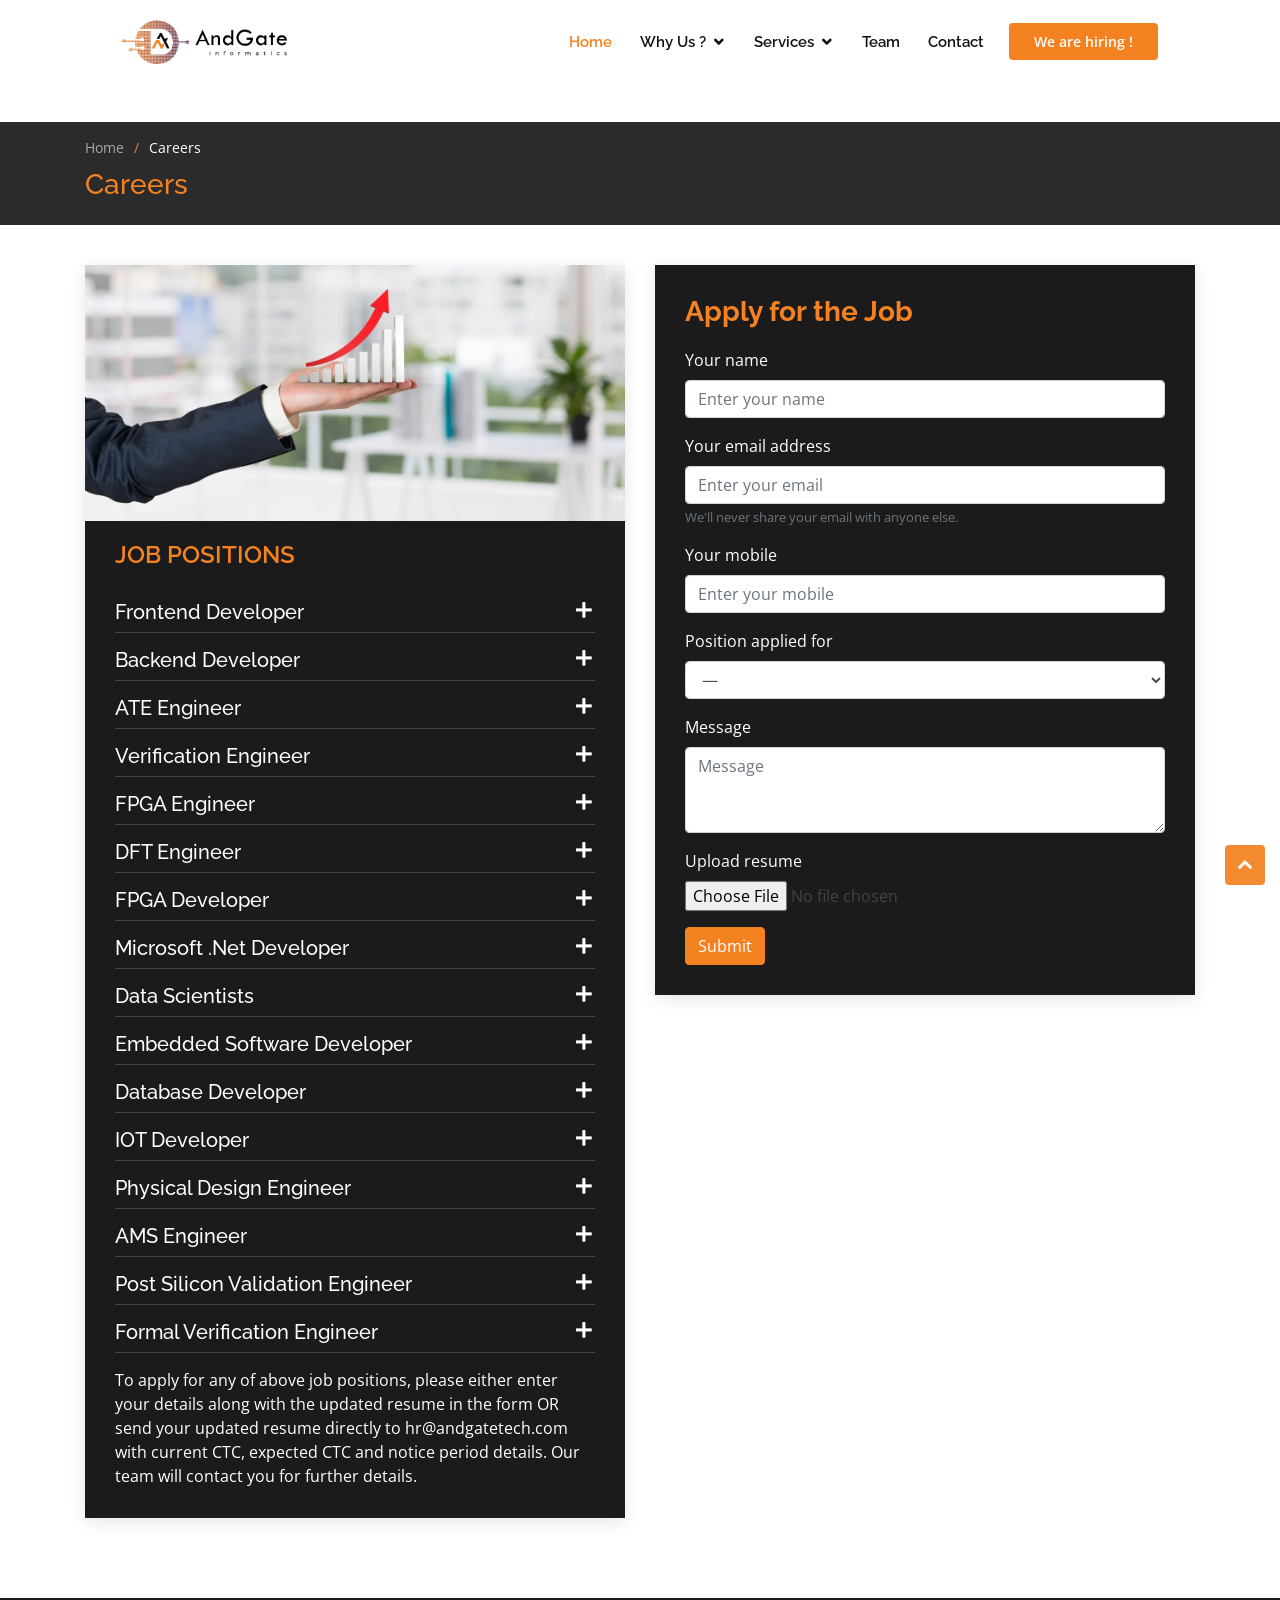
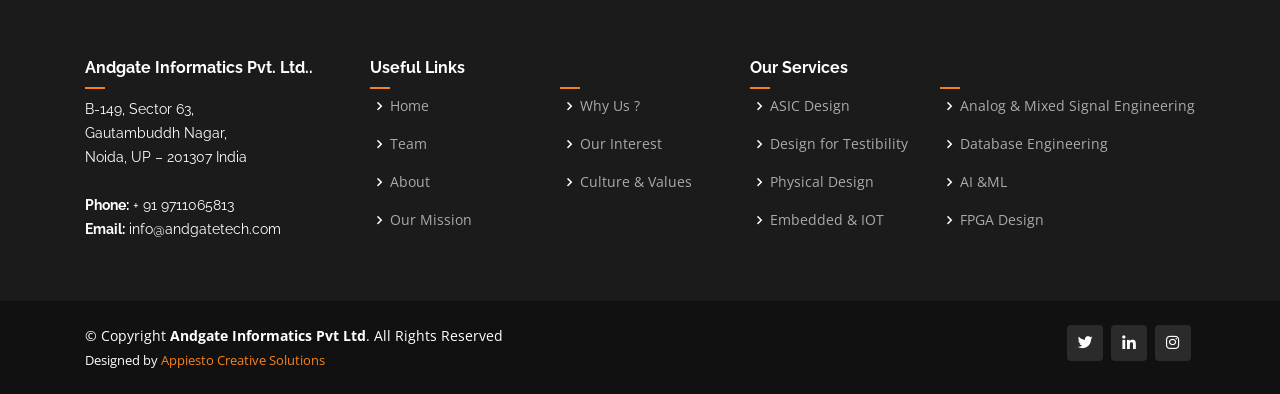
==== careers.html @ a2dbdc3f "added andgate files and assets" ====
<!DOCTYPE html>
<html lang="en">

<head>
  <base href="/">  
  <meta charset="utf-8">
  <meta content="width=device-width, initial-scale=1.0" name="viewport">

  <title>Careers | Andgate Informatics</title>

  <meta content="" name="description">
  <meta content="" name="keywords">

  <!-- Favicons -->
  <link href="/assets/img/favicon.ico" rel="icon">
  <link href="/assets/img/favicon.ico" rel="apple-touch-icon">

  <!-- Google Fonts -->
  <link href="https://fonts.googleapis.com/css?family=Open+Sans:300,300i,400,400i,600,600i,700,700i|Raleway:300,300i,400,400i,500,500i,600,600i,700,700i|Poppins:300,300i,400,400i,500,500i,600,600i,700,700i" rel="stylesheet">

  <!-- Vendor CSS Files -->
  <link href="assets/vendor/bootstrap/css/bootstrap.min.css" rel="stylesheet">
  <link href="assets/vendor/icofont/icofont.min.css" rel="stylesheet">
  <link href="assets/vendor/boxicons/css/boxicons.min.css" rel="stylesheet">
  <link href="assets/vendor/owl.carousel/assets/owl.carousel.min.css" rel="stylesheet">
  <link href="assets/vendor/remixicon/remixicon.css" rel="stylesheet">
  <link href="assets/vendor/venobox/venobox.css" rel="stylesheet">
  <link href="assets/vendor/aos/aos.css" rel="stylesheet">

  <!-- Template Main CSS File -->
  <link href="assets/css/style.css" rel="stylesheet">
  <script
    src="https://code.jquery.com/jquery-3.3.1.js"
    integrity="sha256-2Kok7MbOyxpgUVvAk/HJ2jigOSYS2auK4Pfzbm7uH60="
    crossorigin="anonymous">
    </script>
    <script> 
    $(function(){
      $("#header").load("header.html"); 
      $("#footer").load("footer.html");
    });
    </script>
    <style type="css">
        .panel-title > a:before {
            float: right !important;
            font-family: FontAwesome;
            content:"\f068";
            padding-right: 5px;
        }
        .panel-title > a.collapsed:before {
            float: right !important;
            content:"\f067";
        }
        .panel-title > a:hover, 
        .panel-title > a:active, 
        .panel-title > a:focus  {
            text-decoration:none;
        }
    </style>
</head>

<body>
    
  <div id="header"></div>

  <main id="main">
    <!-- ======= Breadcrumbs ======= -->
    <section class="breadcrumbs">
      <div class="container">

        <ol>
          <li><a href="index.html">Home</a></li>
          <li>Careers</li>
        </ol>
        <h2>Careers</h2>

      </div>
    </section><!-- End Breadcrumbs -->

    <!-- ======= Blog Section ======= -->
    <section id="blog" class="blog">
      <div class="container" data-aos="fade-up">
        <div class="row">
            <div class="col-lg-6 entries">
                <article class="entry">
                    <div class="entry-img">
                        <img src="assets/img/career.jpg" alt="career" class="img-fluid">
                    </div>
                    <div class="entry-content">
                        <h4 class="jobposition-title">Job Positions</h4>
                        <div class="recent-posts">
                            <div class="panel-group" id="accordion" role="tablist" aria-multiselectable="true">
                                <div class="panel panel-default">
                                    <div class="panel-heading" role="tab" id="heading1">
                                        <h4 class="panel-title">
                                            <a class="collapsed" data-toggle="collapse" data-parent="#accordion" href="#collapse1" aria-expanded="false" aria-controls="collapse1">
                                                Frontend Developer 
                                            </a>
                                        </h4>
                                    </div>
                                    <div id="collapse1" class="panel-collapse collapse" role="tabpanel" aria-labelledby="heading1">
                                        <div class="panel-body">
                                            <span class="clearfix"> 
                                                <strong>Skills:</strong> Angular & React Native
                                            </span>
                                            <span class="clearfix"> 
                                                <strong>Job Locations:</strong> Noida
                                            </span>
                                            <span class="clearfix"> 
                                                <strong>Experience:</strong> 2-5 years
                                            </span>
                                            <p class="clearfix"> 
                                            <ul>
                                                <li>2-5 years of relevant experience developing JavaScript based applications using Angular
                                                preferably Angular 6 or higher and React Native.</li>
                                                <li>
                                                    Experience building responsive resigns and mobile apps using react native.
                                                </li>
                                                <li>
                                                    Thinking out of the box to develop most fluid and aesthetic designs.
                                                </li>
                                                <li>
                                                    Strong expertise with HTML, CSS, and writing cross-browser compatible code.
                                                </li>
                                                <li>
                                                    Experience visualizing data using libraries such as D3, Amcharts, Google Charts etc.
                                                </li>
                                                <li>Experience integrating with REST APIs.</li>
                                                <li>Experience with version control systems such as Git.</li>
                                                <li>Familiarity with AWS & NodeJS.</li>
                                            </ul>
                                        </div> 
                                    </div>
                                </div>

                                <div class="panel panel-default">
                                    <div class="panel-heading" role="tab" id="heading2">
                                        <h4 class="panel-title">
                                            <a class="collapsed" data-toggle="collapse" data-parent="#accordion" href="#collapse2" aria-expanded="false" aria-controls="collapse2">
                                                Backend Developer 
                                            </a>
                                        </h4>
                                    </div>
                                    <div id="collapse2" class="panel-collapse collapse" role="tabpanel" aria-labelledby="heading2">
                                        <div class="panel-body">
                                            <span class="clearfix"> 
                                                <strong>Skills:</strong> Full stack NodeJS & AWS
                                            </span>
                                            <span class="clearfix"> 
                                                <strong>Job Locations:</strong> Noida
                                            </span>
                                            <span class="clearfix"> 
                                                <strong>Experience:</strong> 4-6 years
                                            </span>
                                            <p class="clearfix"> 
                                            <ul>
                                                <li>4-6 years of relevant experience developing backend using NodeJS.</li>
                                                <li>Experience building REST APIs.</li>
                                                <li>Experience with MongoDB & MySQL.</li>
                                                <li>Experience deploying and managing apps on cloud (AWS & GCP).</li>
                                                <li>Experience with version control systems such as Git.</li>
                                                <li>Familiarity with Angular & React Native.</li>
                                            </ul>
                                        </div> 
                                    </div>
                                </div>

                                <div class="panel panel-default">
                                    <div class="panel-heading" role="tab" id="heading3">
                                        <h4 class="panel-title">
                                            <a class="collapsed" data-toggle="collapse" data-parent="#accordion" href="#collapse3" aria-expanded="false" aria-controls="collapse3">
                                                ATE Engineer
                                            </a>
                                        </h4>
                                    </div>
                                    <div id="collapse3" class="panel-collapse collapse" role="tabpanel" aria-labelledby="heading3">
                                        <div class="panel-body">
                                            <span class="clearfix"> 
                                                <strong>Job Locations:</strong> Israel
                                            </span>
                                            <span class="clearfix"> 
                                                <strong>Experience:</strong> 3-8 years
                                            </span>
                                            <p class="clearfix"> 
                                            <ul>
                                                <li>Test program development for ATE.</li>
                                                <li>H/W design for production test and reliability stresses.</li>
                                                <li>Projects management.</li>
                                                <li>Customer support.</li>
                                                <li>The candidate will work closely with developers.</li>
                                                <li>Circuit design.</li>
                                                <li>Board design environment (ORCAD is preferable).</li>
                                                <li>C, C++ programming.</li>
                                                <li>Digital and Mixed signal test theory.</li>
                                                <li>RF and High Speed communication test (advantage).</li>
                                                <li>Reliability stress theory.</li>
                                                <li>5-8 years at least of Test program development (TPD).</li>
                                                <li>TPD on one of the systems: ADVT(93K), Teradyne (iFlex, Ultra-Flex, J750), LTXC(D10).</li>
                                                <li>Load board electrical design.</li>
                                                <li>High temperature environment circuit design.</li>
                                                <li>TP debugging.</li>
                                                <li>External measurement equipment usage (oscilloscopes, logic analyzer, RF equipment).</li>
                                            </ul>
                                        </div> 
                                    </div>
                                </div>

                                <div class="panel panel-default">
                                    <div class="panel-heading" role="tab" id="heading4">
                                        <h4 class="panel-title">
                                            <a class="collapsed" data-toggle="collapse" data-parent="#accordion" href="#collapse4" aria-expanded="false" aria-controls="collapse4">
                                                Verification Engineer 
                                            </a>
                                        </h4>
                                    </div>
                                    <div id="collapse4" class="panel-collapse collapse" role="tabpanel" aria-labelledby="heading4">
                                        <div class="panel-body">
                                            <span class="clearfix"> 
                                                <strong>Job Locations:</strong> Bengaluru/Noida
                                            </span>
                                            <span class="clearfix"> 
                                                <strong>Experience:</strong> 3-8 years
                                            </span>
                                            <p class="clearfix"> 
                                            <ul>
                                                <li>Design in VHDL/Verilog.</li>
                                                <li>Practice of System Verilog.</li>
                                                <li>Flow Control Simulation/Synthesis/Routing.</li>
                                                <li>Practical experience of the UVM methodology.</li>
                                                <li>Mastering Python, Perl, Bash scripting.</li>
                                                <li>Practice of configuration management (Git, SVN, ClearCase).</li>
                                                <li>For non-native English speakers, written and oral English.</li>
                                                <li>Strong digital design knowledge, SoC design flow</li>
                                                <li>Expertise in System Verilog, methodology based testbench architectures such as UVM, and System Verilog assertions.</li>
                                                <li>Expertise in code and functional coverage.</li>
                                                <li>Excellent Problem solving and debugging skills.</li>
                                                <li>Create methodology-based (UVM) verification testbenches and components from scratch for various IP features.</li>
                                                <li>Experienced in SystemVerilog, UVM, and scripting languages like Python and Tcl.</li>
                                                <li>Experience executing block or chip-level verification plans.</li>
                                            </ul>
                                        </div> 
                                    </div>
                                </div>
                                
                                <div class="panel panel-default">
                                    <div class="panel-heading" role="tab" id="heading5">
                                        <h4 class="panel-title">
                                            <a class="collapsed" data-toggle="collapse" data-parent="#accordion" href="#collapse5" aria-expanded="false" aria-controls="collapse5">
                                                FPGA Engineer 
                                            </a>
                                        </h4>
                                    </div>
                                    <div id="collapse5" class="panel-collapse collapse" role="tabpanel" aria-labelledby="heading5">
                                        <div class="panel-body">
                                            <span class="clearfix"> 
                                                <strong>Job Locations:</strong> Bengaluru/Hyderabad
                                            </span>
                                            <span class="clearfix"> 
                                                <strong>Experience:</strong> 4-10 years
                                            </span>
                                            <p class="clearfix"> 
                                            <ul>
                                                <li>Working on Emulation Platforms (FPGA Prototyping, Veloce, Palladium), Emulation tools (Synthesis, Place and Route, Constraints, Clocking) System Debug (Waveform generation and Content Debug support).</li>
                                                <li>SoC Functionality (CPU/DSP Core, Multimedia, IO, Peripherals, DDR, Modem, Bus Protocols).</li>
                                                <li>Develop synthesizable models for certain IPs to speed up emulation deployment for a design.</li>
                                                <li>Participate in developing methodologies for SoC design.</li>
                                                <li>Strong debug skills, aptitude to learn and resolve complex issues.</li>
                                                <li>Contributing towards the continuous development of Tools, Technology and Flows.</li>
                                                <li>Experience in design verification - Proven experience in full chip verification from test plan development to tape-out sign-off.</li>
                                                <li>Experience constructing chip-level System Verilog and UVM test bench environments, writing System Verilog Assertions (SVAs), with embedded software design and test.</li>
                                                <li>Experience executing block or chip-level verification plans.</li>
                                                <li>Experience with HW/SW Co-Verification - Developing test benches, test cases/use-cases, APIs, their execution, and debug.</li>
                                                <li>Excellent debug skills, with experience debugging RTL in block and/or chip-level environments.</li>
                                                <li>Extensive experience with a variety of verification tools and environments, and a deep understanding of their differences and capabilities to optimize the right methodology with schedules as the top priority.</li>
                                                <li>Experienced in SystemVerilog, UVM, and scripting languages like Python and Tcl.</li>
                                                <li>Expertise in using industry standard simulation tools such as NC Verilog, VCS, QuestaSim, etc.</li>
                                                <li>Excellent communication skills, energetic and self-motivated.</li>
                                            </ul>
                                        </div> 
                                    </div>
                                </div>

                                <div class="panel panel-default">
                                    <div class="panel-heading" role="tab" id="heading6">
                                        <h4 class="panel-title">
                                            <a class="collapsed" data-toggle="collapse" data-parent="#accordion" href="#collapse6" aria-expanded="false" aria-controls="collapse6">
                                                DFT Engineer 
                                            </a>
                                        </h4>
                                    </div>
                                    <div id="collapse6" class="panel-collapse collapse" role="tabpanel" aria-labelledby="heading6">
                                        <div class="panel-body">
                                            <span class="clearfix"> 
                                                <strong>Job Locations:</strong> Ahmedabad/Bangalore.
                                            </span>
                                            <span class="clearfix"> 
                                                <strong>Experience:</strong> 3-8 years
                                            </span>
                                            <p class="clearfix"> 
                                            <ul>
                                                <li>Experience in JTAG, MBIST, Scan Compression, ATPG, Fault Simulation.</li>
                                                <li>Experience with industry ATPG tools Synopsys Tetra MAX, Cadence Encounter Test or Mentor Fast Scan ATPG tools Synopsys DFT scan insertion.</li>
                                                <li>Experience with industry simulation tools such as VCS, Modelsim, NC Verilog etc.</li>
                                            </ul>
                                            <span class="clearfix"> 
                                                <strong>Responsiblity</strong>
                                            </span>
                                            <ul>
                                                <li>Plan, design, develop, benchmark and deploy E2E test strategies for deep submicron ASIC, SoCs.</li>
                                                <li>TEST insertion and ATPG using any of the industry tools - at least SCAN, MBIST, BSCAN; insert/verify/ simulate and deliver RTL/ GLN/ patterns.</li>
                                                <li>Work with logic design, physical design and post-silicon engineering teams to close on test architecture, test mode STA and PA delivery.</li>
                                                <li>Will drive ambitious schedule and flexible to work on multiple ASICs simultaneously.</li>
                                                <li>Negotiate / Improvise architecture/design to improve test coverage.</li>
                                                <li>Is an individual hands-on contributor, knows requirements to execute his/her responsibilities and seamlessly drives needed coordination among technical team members to constantly achieve better PPAS.</li>
                                            </ul>
                                            <span class="clearfix"> 
                                                <strong>Requirements</strong>
                                            </span>
                                            <ul>
                                                <li>A minimum of 3 years of exclusive DFT experience.</li>
                                                <li>Hands-on specialist in MBIST, SCAN and BSCAN architecture & insertion to ASIC.</li>
                                                <li>Very strong in TEST strategies & fault model fundamentals.</li>
                                                <li>Strong exposure to RTL simulation, Physical design work flows, Post-silicon support.</li>
                                                <li>Knows to debug test mode timing constraint issues and resolve.</li>
                                                <li>Power aware test architecture experience is a huge plus.</li>
                                                <li>Specialist in at least one EDA tool, but is tool/methodology/flow agnostic with great functional proven experience.</li>
                                                <li>Very good proficiency in at least one programming language like TCL/PERL.</li>
                                                <li>Leads by example, works on ambitious, results-oriented schedule & does data driven, flawless aligned decision making.</li>
                                                <li>Specialist in collaborating in a team of multi-functional, geographically distributed members with highly diverse skill levels.</li>
                                                <li>Requires excellent debug, analytical skills.</li>
                                                <li>Bachelors of Engineering/ Master of Technology in E&C/ Electrical/ Computer Science.</li>
                                            </ul>
                                        </div> 
                                    </div>
                                </div>
                                
                                <div class="panel panel-default">
                                    <div class="panel-heading" role="tab" id="heading7">
                                        <h4 class="panel-title">
                                            <a class="collapsed" data-toggle="collapse" data-parent="#accordion" href="#collapse7" aria-expanded="false" aria-controls="collapse7">
                                                FPGA Developer 
                                            </a>
                                        </h4>
                                    </div>
                                    <div id="collapse7" class="panel-collapse collapse" role="tabpanel" aria-labelledby="heading7">
                                        <div class="panel-body">
                                            <span class="clearfix"> 
                                                <strong>Job Locations:</strong> Ahmedabad/Noida
                                            </span>
                                            <span class="clearfix"> 
                                                <strong>Experience:</strong> 3-5 years
                                            </span>
                                            <p class="clearfix"> 
                                            <ul>
                                                <li>Extensive knowledge in Hardware architecture and System design.</li>
                                                <li>Extensive knowledge Verilog and System Verilog.</li>
                                                <li>Extensive knowledge in Altera and/or Xylinx FPGA and Tools.</li>
                                                <li>Extensive knowledge in Digital circuit design, FPGA related hardware designs and high speed interface circuits.</li>
                                                <li>Extensive knowledge in board level Analog and mixed signal circuit designs.</li>
                                                <li>Knowledge of signal integrity and tools.</li>
                                                <li>Working knowledge of mechanical engineering desirable.</li>
                                                <li>Working knowledge in Embedded C for Firmware development is an added advantage.</li>
                                            </ul>
                                        </div> 
                                    </div>
                                </div>
                                
                                <div class="panel panel-default">
                                    <div class="panel-heading" role="tab" id="heading8">
                                        <h4 class="panel-title">
                                            <a class="collapsed" data-toggle="collapse" data-parent="#accordion" href="#collapse8" aria-expanded="false" aria-controls="collapse8">
                                                Microsoft .Net Developer 
                                            </a>
                                        </h4>
                                    </div>
                                    <div id="collapse8" class="panel-collapse collapse" role="tabpanel" aria-labelledby="heading8">
                                        <div class="panel-body">
                                            <span class="clearfix"> 
                                                <strong>Job Locations:</strong> Noida/Hyderabad
                                            </span>
                                            <span class="clearfix"> 
                                                <strong>Experience:</strong> 3-7 years
                                            </span>
                                            <p class="clearfix"> 
                                            <ul>
                                                <li>Good Experience in developing .NET (using Framework 4.5 and above), ASP.NET, MVC and Entity Framework applications <strong>(MUST)</strong>.</li>
                                                <li>Good Experience in C# coding, class libraries and Web services (OData/Web API) <strong>(MUST)</strong>.</li>
                                                <li>Experience of (MS-SQL Server 2012 & above) database development, querying, analysis, writing and reviewing stored procedures, functions and views using Transact SQL (Level of knowledge - Intermediate) <strong>(MUST)</strong>.</li>
                                                <li>Ability to understand the database logical and physical schema and extend the existing schema.</li>
                                                <li>Required advance SQL knowledge to troubleshoot the issues <strong>(MUST)</strong>.</li>
                                                <li>Good implementation knowledge on Angular 6+ <strong>(MUST)</strong>.</li>
                                                <li>Good knowledge on design low-code portals for external users using Microsoft Power Apps.</li>
                                                <li>Experience with code refactoring.</li>
                                                <li>Should have worked in Agile Scrum teams and is aware of Agile Scrum Delivery principles.</li>
                                                <li>Should have excellent communication, presentation and interpretation skills.</li>
                                                <li>Should be good at analyzing issues / situations and reasoning solution proposals.</li>
                                            </ul>
                                            <span class="clearfix"> 
                                                <strong>Roles & Responsibilities:</strong>
                                            </span>
                                            <ul>
                                                <li>Take ownership and assume end to end responsibility including design and unit test code.</li>
                                                <li>Able to specify, plan and deliver new or updated application functionality.</li>
                                                <li>Seasoned in understanding applications, data interfaces and hosting environments.</li>
                                                <li>Plan the delivery of new or functionality enhancements.</li>
                                                <li>As part of the Applications team support the change management process on existing systems and implement new solutions in line with project implementations.</li>
                                            </ul>
                                        </div> 
                                    </div>
                                </div>
                                
                                <div class="panel panel-default">
                                    <div class="panel-heading" role="tab" id="heading9">
                                        <h4 class="panel-title">
                                            <a class="collapsed" data-toggle="collapse" data-parent="#accordion" href="#collapse9" aria-expanded="false" aria-controls="collapse">
                                                Data Scientists
                                            </a>
                                        </h4>
                                    </div>
                                    <div id="collapse9" class="panel-collapse collapse" role="tabpanel" aria-labelledby="heading9">
                                        <div class="panel-body">
                                            <span class="clearfix"> 
                                                <strong>Job Locations:</strong> Bengaluru/Noida
                                            </span>
                                            <span class="clearfix"> 
                                                <strong>Experience:</strong> 2–5 years
                                            </span>
                                            <p class="clearfix"> 
                                            <ul>
                                                <li>2-5 years of relevant industry experience (NLP & Deep learning), with excellent mathematical, programming and problem-solving skills, as well as a passion for AI and research.</li>
                                                <li>The candidate should be an expert at analysing large amounts of raw information to find patterns and extract valuable insights.</li>
                                                <li>Fluency in Python hands on relevant experience.</li>
                                                <li>Experience with NLP libraries like core NLP, spacy, genism, etc.</li>
                                                <li>High-performance processing with robust analytic data pipeline.</li>
                                                <li>Fluency in at least one deep learning framework: PyTorch, TensorFlow / Keras.</li>
                                                <li>Advanced knowledge of the HuggingFace libraries (transformers and tokenizers).</li>
                                                <li>Ability to lead and deliver in a fast-paced start-up environment.</li>
                                                <li>Fluency in tools such as Matlab, Python, etc..</li>
                                                <li>Strong intuition for data and Keen aptitude on large scale data analysist.</li>
                                                <li>Excellent written and verbal communication skills.</li>
                                                <li>Ability to collaborate across teams and strong interpersonal skills.</li>
                                            </ul>
                                        </div> 
                                    </div>
                                </div>
                                
                                <div class="panel panel-default">
                                    <div class="panel-heading" role="tab" id="heading10">
                                        <h4 class="panel-title">
                                            <a class="collapsed" data-toggle="collapse" data-parent="#accordion" href="#collapse10" aria-expanded="false" aria-controls="collapse10">
                                                Embedded Software Developer 
                                            </a>
                                        </h4>
                                    </div>
                                    <div id="collapse10" class="panel-collapse collapse" role="tabpanel" aria-labelledby="heading10">
                                        <div class="panel-body">
                                            <span class="clearfix"> 
                                                <strong>Job Locations:</strong> Bengaluru/Hyderabad
                                            </span>
                                            <span class="clearfix"> 
                                                <strong>Experience:</strong> 4-8 years
                                            </span>
                                            <p class="clearfix"> 
                                            <ul>
                                                <li>Hands on experience in developing low level software for microcontroller-based environments.</li>
                                                <li>Solid programming experience in C or C++.</li>
                                                <li>Proven experience in embedded systems design with pre-emptive, multitasking real-time operating systems.</li>
                                                <li>Experience in all aspects of designing and developing SW in C/C++ language for embedded platforms.</li>
                                                <li>Experience in working with multiple common h/w interfaces like Ethernet,PCIe, DDR controller, DMAC.</li>
                                                <li>Device driver or stack development in at least one major Operating system for at least one complex interface.</li>
                                                <li>Experience in Board Bring up, Device drivers, Firmware, Boot Loaders, Tool chains & Build systems.</li>
                                                <li>Understand project requirements, customer use cases & specifications for features and convert them to standout software.</li>
                                                <li>Initiate and drive Test strategies and Test plan design for software.</li>

                                            </ul>
                                            <span class="clearfix"> 
                                                <strong>Preferred:</strong>
                                            </span>
                                            <ul>
                                                <li>Experience in scripting Python.</li>
                                                <li>Experience in Consumer/Health Care/Automotive/Video domain.</li>
                                                <li>Experience in writing device drivers in Linux, Boot loader development and porting/migration.</li>
                                                <li>Working with software architect to define, develop prototypes for new ideas or solutions for customers.</li>
                                                <li>Excellent analytical skills for troubleshooting and issue resolution. Possess high capability in driving issues to closure.</li>
                                                <li>Excellent programming skills using C/C++. Familiarity with Linux Internals.</li>
                                                <li>Excellent debugging skills. Well versed in using tools like gdb, kgdb & profilers.</li>
                                                <li>Self-motivator and an excellent team player.</li>
                                                <li>Possess outstanding written and verbal communication skills. Ability to communicate design rationale and build consensus with the Team.</li>
                                                <li>Prior experience of designing Test plans for features from scratch.</li>
                                            </ul>
                                        </div> 
                                    </div>
                                </div>
                                
                                <div class="panel panel-default">
                                    <div class="panel-heading" role="tab" id="heading11">
                                        <h4 class="panel-title">
                                            <a class="collapsed" data-toggle="collapse" data-parent="#accordion" href="#collapse11" aria-expanded="false" aria-controls="collapse11">
                                                Database Developer
                                            </a>
                                        </h4>
                                    </div>
                                    <div id="collapse11" class="panel-collapse collapse" role="tabpanel" aria-labelledby="heading11">
                                        <div class="panel-body">
                                            <span class="clearfix"> 
                                                <strong>Job Locations:</strong> Noida/Gurugram
                                            </span>
                                            <span class="clearfix"> 
                                                <strong>Experience:</strong> 4-8 years
                                            </span>
                                            <p class="clearfix"> 
                                            <ul>
                                                <li>Must have 4-8 yrs of proven experience as a Microsoft SQL Dev DBA (Developer).</li>
                                                <li>SQL Development Ability to write, troubleshoot and optimize T-SQL. Able to create and optimize db objects.</li>
                                                <li>Tuning T-SQL queries to improve performance.</li>
                                                <li>Design stable, reliable and effective databases.</li>
                                                <li>Optimize and maintain legacy systems.</li>
                                                <li>Modify databases according to requests and perform tests.</li>
                                                <li>Solve database usage issues and malfunctions.</li>
                                                <li>Liaise with developers to improve applications and establish best practices.</li>
                                                <li>Ensure all database programs meet company and performance requirements.</li>
                                                <li>Research and suggest new database products, services and protocols.</li>
                                                <li>Knowledge of High Availability (HA) and Disaster Recovery (DR) options for SQL Server.</li>
                                                <li>Knowledge of SQL Server Tools (Profiler, SSMS, PerfMon, DMVs, DBCC, Extended Events).</li>
                                                <li>Must have strong analytical strength.</li>
                                                <li>Must have excellent communication.</li>
                                                <li>Must have experience in coordinating with US Teams.</li>
                                                <li>Must have strong inter-personal skills to drive a product development team.</li>
                                            </ul>
                                        </div> 
                                    </div>
                                </div>
                                
                                <div class="panel panel-default">
                                    <div class="panel-heading" role="tab" id="heading12">
                                        <h4 class="panel-title">
                                            <a class="collapsed" data-toggle="collapse" data-parent="#accordion" href="#collapse12" aria-expanded="false" aria-controls="collapse12">
                                                IOT Developer
                                            </a>
                                        </h4>
                                    </div>
                                    <div id="collapse12" class="panel-collapse collapse" role="tabpanel" aria-labelledby="heading12">
                                        <div class="panel-body">
                                            <span class="clearfix"> 
                                                <strong>Job Locations:</strong> Bengaluru
                                            </span>
                                            <span class="clearfix"> 
                                                <strong>Experience:</strong> 3-7 years
                                            </span>
                                            <p class="clearfix"> 
                                            <ul>
                                                <li>IoT Electronics hardware, design, manufacturing, assembly, beta launch to market.</li>
                                                <li>Communication protocols, security, remote configuration management.</li>
                                                <li>Exposure to embedded design, development, architecture RTOS, ARM, ESP32,light weight linux, tools chain.</li>
                                                <li>Exerience dealing with vendors for HW design, manufacturing assembly.</li>
                                                <li>Excellent understanding of complex IOT system architecture, components and requirements.</li>
                                                <li>Innovation minded, highly capable to think systematically, capable to redefine the solutions to overcome the challenges and solving problems.</li>
                                                <li>Explore and examine data from multiple disparate sources and communicate the findings, orally and visually.</li>
                                                <li>Sift through all incoming data with the goal of discovering a previously hidden insight, which in turn can provide a competitive advantage or address a pressing business problem.</li>
                                                <li>Curious and willing to challenge existing solutions with innovative technology concepts.</li>
                                                <li>Ensure best practices for processing, cleansing, and verifying the integrity of data used for analysis and learning - Quickly prototype solutions and build models to test feasibility of solution approach.</li>
                                                <li>Contribute to IOT data analysis and applications using state-of-the-art methods.</li>
                                                <li>Work with technology teams to integrate models by wrapping them as services.</li>
                                                <li>Connected with outside world, RD, Innovation new ideas/technology trials, PoC.</li>
                                            </ul>
                                        </div> 
                                    </div>
                                </div>
                                
                                <div class="panel panel-default">
                                    <div class="panel-heading" role="tab" id="heading13">
                                        <h4 class="panel-title">
                                            <a class="collapsed" data-toggle="collapse" data-parent="#accordion" href="#collapse13" aria-expanded="false" aria-controls="collapse13">
                                                Physical Design Engineer
                                            </a>
                                        </h4>
                                    </div>
                                    <div id="collapse13" class="panel-collapse collapse" role="tabpanel" aria-labelledby="heading13">
                                        <div class="panel-body">
                                            <span class="clearfix"> 
                                                <strong>Job Locations:</strong> Bengaluru/Ahmedabad
                                            </span>
                                            <span class="clearfix"> 
                                                <strong>Experience:</strong> 4-8 years
                                            </span>
                                            <p class="clearfix"> 
                                            <ul>
                                                <li>Has a strong desire to learn and explore new technologies. Demonstrates good analysis and problem-solving skills.</li>
                                                <li><strong>Intimate knowledge of the full design cycle from RTL to GDSII, preferably at chip level, block level also suitable.</strong></li>
                                                <li>Understanding of modern design for test principles.</li>
                                                <li>Power planning, understanding, and planning of clock mesh structure/conventional Clock Tree Synthesis (CTS).</li>
                                                <li>Block integration (Including analog IP integration) and Physical Verification Signoff.</li>
                                                <li>Experience with ICC2, ICV, PrimeTime.</li>
                                                <li>Exposed to flip-chip package design technology.</li>
                                                <li>Solid engineering understanding of the underlying concepts of IC design, implementation flows and methodologies for deep submicron design.</li>
                                                <li><strong>Floorplanning, placement, CTS, P&R, xtalk, DRC & LVS.</strong></li>
                                                <li>Good communication skills, ability to think and communicate at different levels of abstraction, with peer groups as well as customers.</li>
                                                <li>Good software and scripting skills (Tcl essential, Perl and/or Python desirable); knowledge of CAD automation methods.</li>
                                                <li>Good understanding of industry standards in deep sub-micron designs.</li>
                                                <li>Autonomous, timely decision maker and able to cope with interrupts.</li>
                                                <li>Ability to keep composure during crises and can comfortably handle risks and uncertainty.</li>
                                            </ul>
                                        </div> 
                                    </div>
                                </div>
                                
                                <div class="panel panel-default">
                                    <div class="panel-heading" role="tab" id="heading14">
                                        <h4 class="panel-title">
                                            <a class="collapsed" data-toggle="collapse" data-parent="#accordion" href="#collapse14" aria-expanded="false" aria-controls="collapse14">
                                                AMS Engineer
                                            </a>
                                        </h4>
                                    </div>
                                    <div id="collapse14" class="panel-collapse collapse" role="tabpanel" aria-labelledby="heading14">
                                        <div class="panel-body">
                                            <span class="clearfix"> 
                                                <strong>Job Locations:</strong> Bengaluru/Noida
                                            </span>
                                            <span class="clearfix"> 
                                                <strong>Experience:</strong> 2-6 years
                                            </span>
                                            <p class="clearfix"> 
                                            <ul>
                                                <li>Independent Handling and Design of various Analog and Mixed Signal blocks of PLLs, CDRs, SerDes, LVDS, HDMI, Serial I/ Os, and Other Analog Blocks like Switched Capacitor Circuits, Operational amplifiers, Comparators, Oscillators, Voltage and Current Reference circuits etc.</li>
                                                <li>Design of high performance CMOS Analog and Mixed Signal Circuits ranging from Blocks to Full Chip Level.</li>
                                                <li>Involve in Circuit Design, Simulation, Layout, Verification, etc.</li>
                                                <li>Follow the Project Execution Plan, Project Schedule, Work Assignment and EDA tool usage plan.</li>
                                                <li>Active Participation in Customer Project Reviews.</li>
                                                <li>Circuit Development in technologies with feature size 0. 18um, 150nm, 90nm, 65nm CMOS, BiCMOS Process etc.</li>
                                                <li>Knowledge of High Speed, Low Power CMOS Design Techniques.</li>
                                                <li>Must have participated in Successful Tape-outs.</li>
                                                <li>Must have thorough working knowledge of CAD tools like CADENCE DFII, Analog Artist, Spectre, Spectre RF, HSPICE, Ultrasim, Nanosim, HSIM, Virtuoso-LE, Virtuoso-XL, Assura, Calibre.</li>
                                                <li>Should have knowledge of some of the scripting and modelling languages like Ocean, Verilog-A etc.</li>
                                                <li>Experience with analog and digital behavioral modeling, and/ or synthesis of digital control blocks.</li>
                                            </ul>
                                        </div> 
                                    </div>
                                </div>
                                
                                <div class="panel panel-default">
                                    <div class="panel-heading" role="tab" id="heading15">
                                        <h4 class="panel-title">
                                            <a class="collapsed" data-toggle="collapse" data-parent="#accordion" href="#collapse15" aria-expanded="false" aria-controls="collapse15">
                                                Post Silicon Validation Engineer
                                            </a>
                                        </h4>
                                    </div>
                                    <div id="collapse15" class="panel-collapse collapse" role="tabpanel" aria-labelledby="heading15">
                                        <div class="panel-body">
                                            <span class="clearfix"> 
                                                
                                                <strong>Job Locations:</strong> Bengaluru/Hyderabad
                                            </span>
                                            <span class="clearfix"> 
                                                <strong>Experience:</strong> 3-8 years
                                            </span>
                                            <p class="clearfix"> 
                                            <ul>
                                                <li>SOC architecture, BUS/NOCs, Interfaces, Processors, Any IP level validation knowledge is preferable.</li>
                                                <li>Test plan, test case development, and reporting.</li>
                                                <li>Debugging skill is primarily required.</li>
                                                <li>Embedded C language programming is a must.</li>
                                                <li>Any scripting language knowledge is a plus.</li>
                                                <li>Exposure to unix basics.</li>
                                                <li>Basic know-how of SoC design aspects.</li>
                                                <li>Familiarity with Silicon Power aspects and Power management system is a plus.</li>
                                                <li>Good working knowledge of lab equipments like Oscilloscope, Logic analyzers etc is a must.</li>
                                                <li>JTAG based Debugger experience is a must.</li>
                                                <li>Good communication skill is a must for the role.</li>
                                                <li>Basics of processor architecture, Multicore/Multiprocessor with SMP/heterogenous cores.</li>
                                                <li>C language expertise for low level programming, Assembly language for any processor, C-assembly interworking.</li>
                                                <li>Operating systems/RTOS/Linux kernel internals, scheduling policies, locking mechanism, MMU/paging etc.</li>
                                                <li>Exposure to working on emulation/pre-si environment is added advantage.</li>
                                                <li>Using JTAG based debuggers, compilers/linkers.</li>
                                                <li>Should have good exposure to software development life cycle-Exposure to SoC architecture paradigms interconnects, power management.</li>
                                                <li>Software development for silicon enablement, silicon validation.</li>
                                                <li>Bring-up of hardware-software solution on FPGA/emulation platforms and on fresh SOC designs.</li>
                                                <li>Software for power/performance KPIs.</li>
                                                <li>Good knowledge of ARM Cortex-A7) / x86 / PowerPC CPU and memory system architecture.</li>
                                                <li>Weakly ordered memory model/pipelining of memory systems/memory barriers.</li>
                                                <li>Software development towards higher performance of multi threaded applications using lower power.</li>
                                                <li>Top level of ASIC design methodology is an added skill.</li>
                                            </ul>
                                        </div> 
                                    </div>
                                </div>
                                
                                <div class="panel panel-default">
                                    <div class="panel-heading" role="tab" id="heading16">
                                        <h4 class="panel-title">
                                            <a class="collapsed" data-toggle="collapse" data-parent="#accordion" href="#collapse16" aria-expanded="false" aria-controls="collapse16">
                                                Formal Verification Engineer
                                            </a>
                                        </h4>
                                    </div>
                                    <div id="collapse16" class="panel-collapse collapse" role="tabpanel" aria-labelledby="heading16">
                                        <div class="panel-body">
                                            <span class="clearfix"> 
                                                <strong>Job Locations:</strong> Bengaluru
                                            </span>
                                            <span class="clearfix"> 
                                                <strong>Experience:</strong> 4-8 years
                                            </span>
                                            <p class="clearfix"> 
                                            <ul>
                                                <li>Experience in functional verification or digital hardware design.</li>
                                                <li>Familiarity with formal methods (e.g. SVA, PSL, model checking, theorem proving.</li>
                                                <li>Awareness of Formal practices/apps/tools for functionally safe IPs suited for Automotive products is a plus.</li>
                                                <li>Understanding of fundamental verification concepts.</li>
                                                <li>Understanding of computer architecture & micro-architectural concepts.</li>
                                                <li>Knowledge of hardware description and verification languages, such as VHDL, Verilog/ SystemVerilog, PSL.</li>
                                                <li>Familiarity with industry-standard formal verification tools.</li>
                                                <li>Understanding of the end-to-end verification processes, from test plan creation through to verification closure.</li>
                                                <li>Proficiency in scripting languages, e.g. Python/Perl/TCL</li>
                                                <li>Proficiency in shell programming/scripting.</li>
                                                <li>Familiarity with ARM architecture and instruction set.</li>
                                                <li>Familiarity with model-checking techniques.</li>
                                                <li>Exposure to invariants and abstractions.</li>
                                                <li>Understanding of assume-guarantee reasoning.</li>
                                            </ul>
                                        </div> 
                                    </div>
                                </div>
                                
                            </div>
                            <div class="clearfix" style="color: #fff;">To apply for any of above job positions, please either enter your details along with the updated resume in the form OR send your updated resume directly to hr@andgatetech.com with current CTC, expected CTC and notice period details. Our team will contact you for further details. </div>
                        </div>
                    </div>
                </article>
            </div>
            <div class="col-lg-6">
                <article class="entry">
                    <h2 class="entry-title">
                    <a href="blog-single.html">Apply for the Job</a>
                    </h2>
    
                    <div class="entry-content">
                    <form action="forms/careers.php" method="post" role="form" class="career-form" enctype="multipart/form-data">
                        <div class="form-group">
                            <label for="name">Your name</label>
                            <input type="text" class="form-control" id="name" name="name" placeholder="Enter your name" data-rule="minlen:4" data-msg="Please enter at least 4 chars"/>
                            <div class="validate"></div>
                        </div>
                        <div class="form-group">
                            <label for="email">Your email address</label>
                            <input type="email" class="form-control" name="email" id="email" aria-describedby="emailHelp" placeholder="Enter your email" data-rule="email" data-msg="Please enter a valid email">
                            <div class="validate"></div>
                            <small id="emailHelp" class="form-text text-muted">We'll never share your email with anyone else.</small>
                        </div>
                        <div class="form-group">
                            <label for="mobile">Your mobile</label>
                            <input type="text" class="form-control" id="mobile" name="mobile" placeholder="Enter your mobile" data-rule="mobile" data-msg="Please enter a mobile number"/>
                            <div class="validate"></div>
                        </div>
                        <div class="form-group">
                            <label for="position">Position applied for</label>
                            <select class="form-control" id="position" name="position" data-rule="required" data-msg="Please select the position.">
                                <option value="">&#8212;</option>
                                <option value="Frontend Developer(2-5 years)">Frontend Developer(2-5 years)</option>
                                <option value="Backend Developer(4-6 years)">Backend Developer(4-6 years)</option>
                                <option value="ATE Engineer(3-8 years)">ATE Engineer(3-8 years)</option>
                                <option value="Verification Engineer(3-8 years)">Verification Engineer(3-5 years)</option>
                                <option value="FPGA Engineer(4-10 years)">FPGA Engineer(4-10 years)</option>
                                <option value="DFT Engineer(3-8 years)">DFT Engineer(3-8 years)</option>
                                <option value="FPGA Developer(3-5 years)">FPGA Developer(3-5 years)</option>
                                <option value="Microsoft .Net Developer(3-7 years)">Microsoft .Net Developer(3-7 years)</option>
                                <option value="Data Scientists(2-5 years)">Data Scientists(2-5 years)</option>
                                <option value="Embedded Software Developer(4-8 years)">Embedded Software Developer(4-8 years)</option>
                                <option value="Database Developer(4-8 years)">Database Developer(4-8 years)</option>
                                <option value="IOT Developer(3-7 years)">IOT Developer(3-7 years)</option>
                                <option value="Physical Design Engineer(4-8 years)">Physical Design Engineer(4-8 years)</option>
                                <option value="AMS Engineer(2-6 years)">AMS Engineer(2-6 years)</option>
                                <option value="Post Silicon Validation Engineer(3-8 years)">Post Silicon Validation Engineer(3-8 years)</option>
                                <option value="Formal Verification Engineer(4-8 years)">Formal Verification Engineer(4-8 years)</option>
                            </select>
                            <div class="validate"></div>
                        </div>
                        <div class="form-group">
                            <label for="message">Message</label>
                            <textarea class="form-control" id="message" name="message" rows="3" data-rule="required" data-msg="Please write something about yourself." placeholder="Message"></textarea>
                            <div class="validate"></div>
                        </div>
                        <div class="form-group">
                            <label for="resume">Upload resume</label>
                            <input type="file" class="form-control-file" accept=".doc,.docx,.pdf" id="resume" name="resume" data-rule="required" data-msg="Please upload your resume.">
                            <div class="validate"></div>
                        </div>
                        <div class="mb-3">
                            <div class="loading">Loading</div>
                            <div class="error-message"></div>
                            <div class="sent-message">We have received your job application. Thank you!</div>
                        </div>
                        <input class="btn btn-primary jobsubmit-btn" type="submit" value="Submit">
                    </form>
                    </div>
                </article>
            </div>
        </div>
      </div>
    </section><!-- End Blog Section -->

  </main><!-- End #main -->

 <div id="footer"></div>

  <a href="#" class="back-to-top"><i class="icofont-simple-up"></i></a>

  <!-- Vendor JS Files -->
  <script src="assets/vendor/jquery/jquery.min.js"></script>
  <script src="assets/vendor/bootstrap/js/bootstrap.bundle.min.js"></script>
  <script src="assets/vendor/jquery.easing/jquery.easing.min.js"></script>
  <script src="assets/vendor/php-email-form/validate.js"></script>
  <script src="assets/vendor/owl.carousel/owl.carousel.min.js"></script>
  <script src="assets/vendor/waypoints/jquery.waypoints.min.js"></script>
  <script src="assets/vendor/counterup/counterup.min.js"></script>
  <script src="assets/vendor/isotope-layout/isotope.pkgd.min.js"></script>
  <script src="assets/vendor/venobox/venobox.min.js"></script>
  <script src="assets/vendor/aos/aos.js"></script>

   <script src="assets/js/main.js"></script>

<!-- Template Main JS File -->
  <script src="assets/js/main.js"></script>

</body>

</html>
---- assets/css/style.css ----
/**
* Template Name: Presento - v1.1.0
* Template URL: https://bootstrapmade.com/presento-bootstrap-corporate-template/
* Author: BootstrapMade.com
* License: https://bootstrapmade.com/license/
*/

/*--------------------------------------------------------------
# General
--------------------------------------------------------------*/
body {
  font-family: "Open Sans", sans-serif;
  color: #444444;
}

a {
  color: #f58220;
}

a:hover {
  color: #a39393;
  text-decoration: none;
}

h1, h2, h3, h4, h5, h6 {
  font-family: "Raleway", sans-serif;
}

/*--------------------------------------------------------------
# Back to top button
--------------------------------------------------------------*/
.back-to-top {
  position: fixed;
  display: none;
  right: 15px;
  bottom: 15px;
  z-index: 99999;
}

.back-to-top i {
  display: flex;
  align-items: center;
  justify-content: center;
  font-size: 24px;
  width: 40px;
  height: 40px;
  border-radius: 4px;
  background: #f58220;
  color: #fff;
  transition: all 0.4s;
}

.back-to-top i:hover {
  background: #f58220;
  color: #fff;
}

/*--------------------------------------------------------------
# Disable aos animation delay on mobile devices
--------------------------------------------------------------*/
@media screen and (max-width: 768px) {
  [data-aos-delay] {
    transition-delay: 0 !important;
  }
}

/*--------------------------------------------------------------
# Header
--------------------------------------------------------------*/
#header {
  background: #fff;
  transition: all 0.5s;
  z-index: 997;
  padding: 20px 0;
}

#header.header-scrolled {
  padding: 12px 0;
  box-shadow: 0px 2px 15px rgba(0, 0, 0, 0.1);
}

#header .logo {
  font-size: 32px;
  margin: 0;
  padding: 0;
  line-height: 1;
  font-weight: 600;
  font-family: "Poppins", sans-serif;
}

#header .logo a {
  color: #111111;
}

#header .logo a span {
  color: #f58220;
}

#header .logo img {
  max-height:44px;
}

@media (max-width: 992px) {
  #header {
    padding: 12px 0;
  }
  #header .logo {
    font-size: 28px;
  }
}

/*--------------------------------------------------------------
# Navigation Menu
--------------------------------------------------------------*/
/* Desktop Navigation */
.nav-menu ul {
  margin: 0;
  padding: 0;
  list-style: none;
}

.nav-menu > ul {
  display: flex;
}

.nav-menu > ul > li {
  position: relative;
  white-space: nowrap;
  padding: 10px 0 10px 28px;
}

.nav-menu a {
  display: block;
  position: relative;
  color: #111111;
  transition: 0.3s;
  font-size: 15px;
  font-weight: 600;
  font-family: "Raleway", sans-serif;
}

.nav-menu a:hover, .nav-menu .active > a, .nav-menu li:hover > a {
  color: #f58220;
}

.nav-menu .drop-down ul {
  display: block;
  position: absolute;
  left: 14px;
  top: calc(100% + 30px);
  z-index: 99;
  opacity: 0;
  visibility: hidden;
  padding: 10px 0;
  background: #fff;
  box-shadow: 0px 0px 30px rgba(127, 137, 161, 0.25);
  transition: 0.3s;
}

.nav-menu .drop-down:hover > ul {
  opacity: 1;
  top: 100%;
  visibility: visible;
}

.nav-menu .drop-down li {
  min-width: 180px;
  position: relative;
}

.nav-menu .drop-down ul a {
  padding: 10px 20px;
  font-size: 14px;
  text-transform: none;
}

.nav-menu .drop-down ul a:hover, .nav-menu .drop-down ul .active > a, .nav-menu .drop-down ul li:hover > a {
  color: #f58220;
}

.nav-menu .drop-down > a:after {
  content: "\ea99";
  font-family: IcoFont;
  padding-left: 5px;
}

.nav-menu .drop-down .drop-down ul {
  top: 0;
  left: calc(100% - 30px);
}

.nav-menu .drop-down .drop-down:hover > ul {
  opacity: 1;
  top: 0;
  left: 100%;
}

.nav-menu .drop-down .drop-down > a {
  padding-right: 35px;
}

.nav-menu .drop-down .drop-down > a:after {
  content: "\eaa0";
  font-family: IcoFont;
  position: absolute;
  right: 15px;
}

@media (max-width: 1366px) {
  .nav-menu .drop-down .drop-down ul {
    left: -90%;
  }
  .nav-menu .drop-down .drop-down:hover > ul {
    left: -100%;
  }
  .nav-menu .drop-down .drop-down > a:after {
    content: "\ea9d";
  }
}

/* Get Startet Button */
.get-started-btn {
  margin-left: 25px;
  background: #f58220;
  color: #fff;
  border-radius: 4px;
  padding: 8px 25px;
  white-space: nowrap;
  transition: 0.3s;
  font-size: 14px;
  font-weight: 600;
  display: inline-block;
}

.get-started-btn:hover {
  background: #111111;
  color: #fff;
}

@media (max-width: 992px) {
  .get-started-btn {
    margin: 0 30px 0 0;
    padding: 6px 18px;
  }
}

/* Mobile Navigation */
.mobile-nav-toggle {
  position: fixed;
  right:5px;
  top:22px;
  z-index: 9998;
  border: 0;
  background: none;
  font-size: 24px;
  transition: all 0.4s;
  outline: none !important;
  line-height: 1;
  cursor: pointer;
  text-align: right;
}

.mobile-nav-toggle i {
  color: #111111;
}

.mobile-nav-toggle .close-menu:before {
  content:"\eee4";
  color:#fff;
  font-size:20px;
  position:absolute;
  right:0;
  top:0;
}

.mobile-nav {
  position: fixed;
  top: 55px;
  right: 15px;
  bottom: 15px;
  left: 15px;
  z-index: 9999;
  overflow-y: auto;
  background: #fff;
  transition: ease-in-out 0.2s;
  opacity: 0;
  visibility: hidden;
  border-radius: 10px;
  padding: 10px 0;
}

.mobile-nav * {
  margin: 0;
  padding: 0;
  list-style: none;
}

.mobile-nav a {
  display: block;
  position: relative;
  color: #111111;
  padding: 10px 20px;
  font-weight: 500;
  outline: none;
}
.nav-active .mobile-nav {
  opacity:1;
  visibility:visible;
}


.mobile-nav a:hover, .mobile-nav .active > a, .mobile-nav li:hover > a {
  color: #f58220;
  text-decoration: none;
}

.mobile-nav .drop-down > a:after {
  content: "\ea99";
  font-family: IcoFont;
  padding-left: 10px;
  position: absolute;
  right: 15px;
}

.mobile-nav .active.drop-down > a:after {
  content: "\eaa1";
}

.mobile-nav .drop-down > a {
  padding-right: 35px;
}

.mobile-nav .drop-down ul {
  display: none;
  overflow: hidden;
}

.mobile-nav .drop-down li {
  padding-left: 20px;
}

.mobile-nav-overly {
  width: 100%;
  height: 100%;
  z-index: 9997;
  top: 0;
  left: 0;
  position: fixed;
  background: rgba(0, 0, 0, 0.6);
  overflow: hidden;
  display: none;
  transition: ease-in-out 0.2s;
}

.nav-active .mobile-nav-overly{
  display: block;
}

.mobile-nav-active {
  overflow: hidden;
}

.mobile-nav-active .mobile-nav {
  opacity: 1;
  visibility: visible;
}

.mobile-nav-active .mobile-nav-toggle i {
  color: #fff;
}
img{max-width:100%;}
/*--------------------------------------------------------------
# Hero Section
--------------------------------------------------------------*/
#hero {
  width: 100%;
  height: 100vh;
  /*background: url("../img/hero-bg.jpg") top center no-repeat;
  background-size: cover;*/
  position: relative;
  padding-top: 82px;
}

/* #hero:before {
  content: "";
  background: rgba(0, 0, 0, 0.6);
  position: absolute;
  bottom: 0;
  top: 0;
  left: 0;
  right: 0;
} */

#hero h1 {
  margin: 0;
  font-size: 48px;
  font-weight: 700;
  color: #fff;
}

#hero h2 {
  color: #fff;
  margin: 10px 0 0 0;
  font-size: 24px;
}

#hero .btn-get-started {
  font-family: "Raleway", sans-serif;
  font-weight: 500;
  font-size: 16px;
  letter-spacing: 1px;
  display: inline-block;
  padding: 10px 30px;
  border-radius: 4px;
  transition: 0.5s;
  margin-top: 30px;
  color: #fff;
  background: #f58220;
  border: 2px solid #f58220;
}

#hero .btn-get-started:hover {
  background: transparent;
  border-color: #fff;
}

@media (max-width: 768px) {
  #hero {
    text-align: center;
    padding-top: 45px;
    padding-bottom: 0;
    height:auto;
  }
  #hero h1 {
    font-size: 28px;
  }
  #hero h2 {
    font-size: 18px;
    line-height: 24px;
  }
}

@media (max-height: 500px) {
  #hero {
    height: 120vh;
  }
}

/*--------------------------------------------------------------
# Sections General
--------------------------------------------------------------*/
section {
  padding: 60px 0;
  overflow: hidden;
  position: relative;
}

.section-title {
  text-align: center;
  padding-bottom: 30px;
  position: relative;
}

.section-title h2 {
  font-size: 32px;
  font-weight: bold;
  text-transform: uppercase;
  margin-bottom: 20px;
  padding-bottom: 20px;
  position: relative;
}

.section-title h2::after {
  content: '';
  position: absolute;
  display: block;
  width: 50px;
  height: 3px;
  background: #f58220;
  bottom: 0;
  left: calc(50% - 25px);
}

.section-title p {
  margin-bottom: 0;
}

.section-bg {
  padding: 120px 0;
  color: #fff;
}
.team {
  margin-top: -130px ;
}
.section-bg:before {
  content: "";
  background: #1b1b1b;
  position: absolute;
  bottom: 60px;
  top: 60px;
  left: 0;
  right: 0;
  transform: skewY(-3deg);
}

/*--------------------------------------------------------------
# Breadcrumbs
--------------------------------------------------------------*/
.breadcrumbs {
  padding: 15px 0;
  background: #2b2b2b;
  min-height: 40px;
  margin-top: 82px;
  color: #fff;
}

@media (max-width: 992px) {
  .breadcrumbs {
    margin-top: 57px;
  }
}

.breadcrumbs h2 {
  font-size: 28px;
  font-weight: 500;
  color: #f58220;
}

.breadcrumbs ol {
  display: flex;
  flex-wrap: wrap;
  list-style: none;
  padding: 0 0 10px 0;
  margin: 0;
  font-size: 14px;
}

.breadcrumbs ol a {
  color: #aaaaaa;
}

.breadcrumbs ol a:hover {
  color: #fff;
  transition: 0.3s;
}

.breadcrumbs ol li + li {
  padding-left: 10px;
}

.breadcrumbs ol li + li::before {
  display: inline-block;
  padding-right: 10px;
  color: #f58220;
  content: "/";
}

/*--------------------------------------------------------------
# Clients
--------------------------------------------------------------*/
.clients .owl-item {
  display: flex;
  justify-content: center;
  align-items: center;
  padding: 0 20px;
}

.clients .owl-item img {
  width: 60%;
  opacity: 0.5;
  transition: 0.3s;
  -webkit-filter: grayscale(100);
  filter: grayscale(100);
}

.clients .owl-item img:hover {
  opacity: 1;
  -webkit-filter: none;
  filter: none;
}

.clients .owl-nav, .clients .owl-dots {
  margin-top: 5px;
  text-align: center;
}

.clients .owl-dot {
  display: inline-block;
  margin: 0 5px;
  width: 12px;
  height: 12px;
  border-radius: 50%;
  background-color: #ddd !important;
}

.clients .owl-dot.active {
  background-color: #f58220 !important;
}

/*--------------------------------------------------------------
# About
--------------------------------------------------------------*/
.about .container {
  position: relative;
  z-index: 10;
}

.about .content {
  padding: 30px 30px 30px 0;
}

.about .content h3 {
  font-weight: 700;
  font-size: 34px;
  margin-bottom: 30px;
}

.about .content p {
  margin-bottom: 30px;
}

.about .content .about-btn {
  padding: 8px 30px 9px 30px;
  color: #fff;
  border-radius: 50px;
  transition: 0.3s;
  text-transform: uppercase;
  font-weight: 600;
  font-size: 13px;
  display: inline-flex;
  align-items: center;
  border: 2px solid #f58220;
}

.about .content .about-btn i {
  font-size: 16px;
  padding-left: 5px;
}

.about .content .about-btn:hover {
  background: #e35052;
  background: #f58220;
}

.about .icon-boxes .icon-box {
  margin-top: 30px;
}

.about .icon-boxes .icon-box i {
  font-size: 40px;
  color: #f58220;
  margin-bottom: 10px;
}

.about .icon-boxes .icon-box h4 {
  font-size: 20px;
  font-weight: 700;
  margin: 0 0 10px 0;
}

.about .icon-boxes .icon-box p {
  font-size: 15px;
  color: #848484;
}

@media (max-width: 1200px) {
  .about .content {
    padding-right: 0;
  }
}

@media (max-width: 768px) {
  .about {
    text-align: center;
  }
}

/*--------------------------------------------------------------
# Counts
--------------------------------------------------------------*/
.counts {
  padding-top: 80px;
}

.counts .count-box {
  padding: 30px 30px 25px 30px;
  width: 100%;
  position: relative;
  text-align: center;
  box-shadow: 0px 2px 35px rgba(0, 0, 0, 0.06);
  border-radius: 4px;
}

.counts .count-box i {
  position: absolute;
  top: -27px;
  left: 50%;
  transform: translateX(-50%);
  font-size: 24px;
  background: #fff;
  padding: 12px;
  color: #f58220;
  border-radius: 50px;
  border: 2px solid #fff;
  box-shadow: 0px 2px 25px rgba(0, 0, 0, 0.1);
}

.counts .count-box span {
  font-size: 36px;
  display: block;
  font-weight: 700;
  color: #111111;
}

.counts .count-box p {
  padding: 0;
  margin: 0;
  font-family: "Raleway", sans-serif;
  font-size: 14px;
}

/*--------------------------------------------------------------
# Tabs
--------------------------------------------------------------*/
.tabs .nav-tabs {
  border: 0;
}

.tabs .nav-link {
  border: 1px solid #b9b9b9;
  padding: 15px;
  transition: 0.3s;
  color: #111111;
  border-radius: 0;
  display: flex;
  align-items: center;
  justify-content: center;
}

.tabs .nav-link i {
  padding-right: 15px;
  font-size: 48px;
}

.tabs .nav-link h4 {
  font-size: 18px;
  font-weight: 600;
  margin: 0;
}

.tabs .nav-link:hover {
  color: #f58220;
}

.tabs .nav-link.active {
  background: #f58220;
  color: #fff;
  border-color: #f58220;
}

@media (max-width: 768px) {
  .tabs .nav-link i {
    padding: 0;
    line-height: 1;
    font-size: 36px;
  }
}

@media (max-width: 575px) {
  .tabs .nav-link {
    padding: 15px;
  }
  .tabs .nav-link i {
    font-size: 24px;
  }
}

.tabs .tab-content {
  margin-top: 30px;
}

.tabs .tab-pane h3 {
  font-weight: 600;
  font-size: 26px;
}

.tabs .tab-pane ul {
  list-style: none;
  padding: 0;
}

.tabs .tab-pane ul li {
  padding-bottom: 10px;
}

.tabs .tab-pane ul i {
  font-size: 20px;
  padding-right: 4px;
  color: #f58220;
}

.tabs .tab-pane p:last-child {
  margin-bottom: 0;
}

/*--------------------------------------------------------------
# Services
--------------------------------------------------------------*/
.services .icon-box {
  margin-bottom: 20px;
  padding: 30px;
  border-radius: 6px;
  background: #252525;
  transition: 0.3s;
}

.services .icon-box:hover {
  background: #2b2b2b;
}

.services .icon-box i {
  float: left;
  color: #f58220;
  font-size: 40px;
}

.services .icon-box h4 {
  margin-left: 70px;
  font-weight: 700;
  margin-bottom: 15px;
  font-size: 18px;
}

.services .icon-box h4 a {
  color: #fff;
  transition: 0.3s;
}

.services .icon-box h4 a:hover {
  text-decoration: underline;
}

.services .icon-box .icon-box:hover h4 a {
  color: #f58220;
}

.services .icon-box p {
  margin-left: 70px;
  line-height: 24px;
  font-size: 14px;
}

/*--------------------------------------------------------------
# Portfolio
--------------------------------------------------------------*/
.portfolio .portfolio-item {
  margin-bottom: 30px;
}

.portfolio #portfolio-flters {
  padding: 0;
  margin: 0 auto 20px auto;
  list-style: none;
  text-align: center;
}

.portfolio #portfolio-flters li {
  cursor: pointer;
  display: inline-block;
  padding: 8px 15px 10px 15px;
  font-size: 14px;
  font-weight: 600;
  line-height: 1;
  text-transform: uppercase;
  color: #444444;
  margin-bottom: 5px;
  transition: all 0.3s ease-in-out;
  border-radius: 3px;
}

.portfolio #portfolio-flters li:hover, .portfolio #portfolio-flters li.filter-active {
  color: #fff;
  background: #f58220;
}

.portfolio #portfolio-flters li:last-child {
  margin-right: 0;
}

.portfolio .portfolio-wrap {
  transition: 0.3s;
  position: relative;
  overflow: hidden;
  z-index: 1;
  background: rgba(17, 17, 17, 0.6);
}

.portfolio .portfolio-wrap::before {
  content: "";
  background: rgba(17, 17, 17, 0.6);
  position: absolute;
  left: 0;
  right: 0;
  top: 0;
  bottom: 0;
  transition: all ease-in-out 0.3s;
  z-index: 2;
  opacity: 0;
}

.portfolio .portfolio-wrap img {
  transition: all ease-in-out 0.3s;
}

.portfolio .portfolio-wrap .portfolio-info {
  opacity: 0;
  position: absolute;
  top: 0;
  left: 0;
  right: 0;
  bottom: 0;
  z-index: 3;
  transition: all ease-in-out 0.3s;
  display: flex;
  flex-direction: column;
  justify-content: center;
  align-items: center;
  padding: 20px;
}

.portfolio .portfolio-wrap .portfolio-info h4 {
  font-size: 20px;
  color: #fff;
  font-weight: 600;
}

.portfolio .portfolio-wrap .portfolio-info p {
  color: rgba(255, 255, 255, 0.7);
  font-size: 14px;
  text-transform: uppercase;
  padding: 0;
  margin: 0;
  font-style: italic;
}

.portfolio .portfolio-wrap .portfolio-links {
  text-align: center;
  z-index: 4;
}

.portfolio .portfolio-wrap .portfolio-links a {
  color: rgba(255, 255, 255, 0.4);
  margin: 0 5px 0 0;
  font-size: 28px;
  display: inline-block;
  transition: 0.3s;
}

.portfolio .portfolio-wrap .portfolio-links a:hover {
  color: #fff;
}

.portfolio .portfolio-wrap:hover::before {
  opacity: 1;
}

.portfolio .portfolio-wrap:hover img {
  transform: scale(1.2);
}

.portfolio .portfolio-wrap:hover .portfolio-info {
  opacity: 1;
}

/*--------------------------------------------------------------
# Testimonials
--------------------------------------------------------------*/
.testimonials .testimonial-wrap {
  padding-left: 50px;
}

.testimonials .testimonial-item {
  box-sizing: content-box;
  padding: 30px;
  margin: 30px 15px;
  min-height: 200px;
  box-shadow: 0px 2px 12px rgba(0, 0, 0, 0.08);
  position: relative;
  background: #fff;
  border-radius: 15px;
}

.testimonials .testimonial-item .testimonial-img {
  width: 90px;
  border-radius: 10px;
  border: 6px solid #fff;
  float: left;
  margin: 0 10px 0 0;
}

.testimonials .testimonial-item h3 {
  font-size: 18px;
  font-weight: bold;
  margin: 25px 0 5px 0;
  color: #111;
}

.testimonials .testimonial-item h4 {
  font-size: 14px;
  color: #999;
  margin: 0;
}

.testimonials .testimonial-item .quote-icon-left, .testimonials .testimonial-item .quote-icon-right {
  color: #fceaea;
  font-size: 26px;
}

.testimonials .testimonial-item .quote-icon-left {
  display: inline-block;
  left: -5px;
  position: relative;
}

.testimonials .testimonial-item .quote-icon-right {
  display: inline-block;
  right: -5px;
  position: relative;
  top: 10px;
}

.testimonials .testimonial-item p {
  font-style: italic;
  margin: 30px auto 15px auto;
}

.testimonials .owl-nav, .testimonials .owl-dots {
  margin-top: 5px;
  text-align: center;
}

.testimonials .owl-dot {
  display: inline-block;
  margin: 0 5px;
  width: 12px;
  height: 12px;
  border-radius: 50%;
  background-color: #ddd !important;
}

.testimonials .owl-dot.active {
  background-color: #f58220 !important;
}

@media (max-width: 767px) {
  .testimonials .testimonial-wrap {
    padding-left: 0;
  }
  .testimonials .testimonial-item {
    padding: 30px;
    margin: 15px;
  }
  .testimonials .testimonial-item .testimonial-img {
    position: static;
    left: auto;
  }
  .desktopslide-img {display:none;}
  .carousel-item .mobslide-img {display:block;}
}

/*--------------------------------------------------------------
# Pricing
--------------------------------------------------------------*/
.pricing .box {
  padding: 20px;
  background: #2b2b2b;
  text-align: center;
  border-radius: 8px;
  position: relative;
  overflow: hidden;
}

.pricing .box h3 {
  font-weight: 400;
  padding: 15px;
  font-size: 18px;
  text-transform: uppercase;
  font-weight: 600;
}

.pricing .box h4 {
  font-size: 42px;
  font-weight: 500;
  font-family: "Open Sans", sans-serif;
  margin-bottom: 20px;
}

.pricing .box h4 sup {
  font-size: 20px;
  top: -15px;
  left: -3px;
}

.pricing .box h4 span {
  font-size: 16px;
  font-weight: 300;
}

.pricing .box ul {
  padding: 0;
  list-style: none;
  text-align: center;
  line-height: 20px;
  font-size: 14px;
}

.pricing .box ul li {
  padding-bottom: 16px;
}

.pricing .box ul i {
  color: #f58220;
  font-size: 18px;
  padding-right: 4px;
}

.pricing .box ul .na {
  color: rgba(255, 255, 255, 0.5);
  text-decoration: line-through;
}

.pricing .box .btn-wrap {
  padding: 15px;
  text-align: center;
}

.pricing .box .btn-buy {
  display: inline-block;
  padding: 10px 40px 12px 40px;
  border-radius: 4px;
  color: #fff;
  transition: none;
  font-size: 14px;
  font-weight: 400;
  font-family: "Raleway", sans-serif;
  font-weight: 600;
  transition: 0.3s;
  border: 2px solid rgba(255, 255, 255, 0.3);
}

.pricing .box .btn-buy:hover {
  border-color: #fff;
}

.pricing .featured {
  background: #f58220;
}

/*--------------------------------------------------------------
# Frequently Asked Questions
--------------------------------------------------------------*/
.faq .faq-list {
  padding: 0;
  list-style: none;
}

.faq .faq-list li {
  border-bottom: 1px solid #eee;
  margin-bottom: 20px;
  padding-bottom: 20px;
}

.faq .faq-list a {
  display: block;
  position: relative;
  font-family: #f58220;
  font-size: 18px;
  line-height: 24px;
  font-weight: 400;
  padding-right: 25px;
}

.faq .faq-list i {
  font-size: 24px;
  position: absolute;
  right: 0;
  top: 0;
}

.faq .faq-list p {
  margin-bottom: 0;
  padding: 10px 0 0 0;
}

.faq .faq-list .icon-show {
  display: none;
}

.faq .faq-list a.collapsed {
  color: #343a40;
}

.faq .faq-list a.collapsed:hover {
  color: #f58220;
}

.faq .faq-list a.collapsed .icon-show {
  display: inline-block;
}

.faq .faq-list a.collapsed .icon-close {
  display: none;
}

/*--------------------------------------------------------------
# Team
--------------------------------------------------------------*/
.team .member {
  margin-bottom: 20px;
  overflow: hidden;
  border-radius: 5px;
  background: #fff;
}

.team .member .member-img {
  position: relative;
  overflow: hidden;
  text-align: center;
  padding-top: 20px;
}

.team .member .social {
  position: absolute;
  left: 0;
  bottom: 30px;
  right: 0;
  opacity: 0;
  transition: ease-in-out 0.3s;
  text-align: center;
}

.team .member .social a {
  transition: color 0.3s;
  color: #111111;
  margin: 0 3px;
  padding-top: 7px;
  border-radius: 50px;
  width: 36px;
  height: 36px;
  background: #f58220;
  display: inline-block;
  transition: ease-in-out 0.3s;
  color: #fff;
}

.team .member .social a:hover {
  background: #111111;
}

.team .member .social i {
  font-size: 18px;
}

.team .member .member-info {
  padding: 25px 15px;
}

.team .member .member-info h4 {
  font-weight: 700;
  margin-bottom: 5px;
  font-size: 18px;
  color: #111111;
}

.team .member .member-info span {
  display: block;
  font-size: 13px;
  font-weight: 400;
  color: #aaaaaa;
}

.team .member .member-info p {
  font-style: italic;
  font-size: 14px;
  line-height: 26px;
  color: #777777;
}

.team .member:hover .social {
  opacity: 1;
  bottom: 15px;
}

/*--------------------------------------------------------------
# Contact
--------------------------------------------------------------*/
.contact .info-box {
  color: #444444;
  text-align: center;
  box-shadow: 0 0 30px rgba(214, 215, 216, 0.6);
  padding: 20px 0 30px 0;
  border-radius: 4px;
}

.contact .info-box > i {
  font-size: 32px;
  color: #f58220;
  border-radius: 50%;
  padding: 8px;
  border: 2px dotted #f8d4d5;
}

.contact .info-box h3 {
  font-size: 20px;
  color: #777777;
  font-weight: 700;
  margin: 10px 0;
}

.contact .info-box p {
  padding: 0;
  line-height: 24px;
  font-size: 14px;
  margin-bottom: 0;height:40px;
}

.contact .php-email-form {
  box-shadow: 0 0 30px rgba(214, 215, 216, 0.6);
  padding:45px 30px;
  border-radius: 4px;
}

.contact .php-email-form .validate {
  display: none;
  color: red;
  margin: 0 0 15px 0;
  font-weight: 400;
  font-size: 13px;
}

.contact .php-email-form .error-message {
  display: none;
  color: #fff;
  background: #ed3c0d;
  text-align: left;
  padding: 15px;
  font-weight: 600;
}

.contact .php-email-form .error-message br + br {
  margin-top: 25px;
}

.contact .php-email-form .sent-message {
  display: none;
  color: #fff;
  background: #18d26e;
  text-align: center;
  padding: 15px;
  font-weight: 600;
}

.contact .php-email-form .loading {
  display: none;
  background: #fff;
  text-align: center;
  padding: 15px;
}

.contact .php-email-form .loading:before {
  content: "";
  display: inline-block;
  border-radius: 50%;
  width: 24px;
  height: 24px;
  margin: 0 10px -6px 0;
  border: 3px solid #18d26e;
  border-top-color: #eee;
  -webkit-animation: animate-loading 1s linear infinite;
  animation: animate-loading 1s linear infinite;
}

.contact .php-email-form input, .contact .php-email-form textarea {
  box-shadow: none;
  font-size: 14px;
  border-radius: 4px;
}

.contact .php-email-form input:focus, .contact .php-email-form textarea:focus {
  border-color: #111111;
}

.contact .php-email-form input {
  padding: 20px 15px;
}

.contact .php-email-form textarea {
  padding: 12px 15px;
}

.contact .php-email-form button[type="submit"] {
  background: #f58220;
  border: 0;
  padding: 10px 32px;
  color: #fff;
  transition: 0.4s;
  border-radius: 4px;
}

.contact .php-email-form button[type="submit"]:hover {
  background: #e35052;
}

@-webkit-keyframes animate-loading {
  0% {
    transform: rotate(0deg);
  }
  100% {
    transform: rotate(360deg);
  }
}

@keyframes animate-loading {
  0% {
    transform: rotate(0deg);
  }
  100% {
    transform: rotate(360deg);
  }
}

/*--------------------------------------------------------------
# Portfolio Details
--------------------------------------------------------------*/
.portfolio-details {
  padding-top: 40px;
}

.portfolio-details .portfolio-details-container {
  position: relative;
}

.portfolio-details .portfolio-details-carousel {
  position: relative;
  z-index: 1;
}

.portfolio-details .portfolio-details-carousel .owl-nav, .portfolio-details .portfolio-details-carousel .owl-dots {
  margin-top: 5px;
  text-align: left;
}

.portfolio-details .portfolio-details-carousel .owl-dot {
  display: inline-block;
  margin: 0 10px 0 0;
  width: 12px;
  height: 12px;
  border-radius: 50%;
  background-color: #ddd !important;
}

.portfolio-details .portfolio-details-carousel .owl-dot.active {
  background-color: #f58220 !important;
}

.portfolio-details .portfolio-info {
  padding: 30px;
  position: absolute;
  right: 0;
  bottom: -70px;
  background: #fff;
  box-shadow: 0px 2px 15px rgba(0, 0, 0, 0.1);
  z-index: 2;
}

.portfolio-details .portfolio-info h3 {
  font-size: 22px;
  font-weight: 700;
  margin-bottom: 20px;
  padding-bottom: 20px;
  border-bottom: 1px solid #eee;
}

.portfolio-details .portfolio-info ul {
  list-style: none;
  padding: 0;
  font-size: 15px;
}

.portfolio-details .portfolio-info ul li + li {
  margin-top: 10px;
}

.portfolio-details .portfolio-description {
  padding-top: 50px;
}

.portfolio-details .portfolio-description h2 {
  width: 50%;
  font-size: 26px;
  font-weight: 700;
  margin-bottom: 20px;
}

.portfolio-details .portfolio-description p {
  padding: 0 0 0 0;
}

@media (max-width: 768px) {
  .portfolio-details .portfolio-description h2 {
    width: 100%;
  }
  .portfolio-details .portfolio-info {
    position: static;
    margin-top: 30px;
  }
}

.blog {
  padding: 40px 0 20px 0;
}

.blog .entry {
  padding: 30px;
  margin-bottom: 60px;
  box-shadow: 0 4px 16px rgba(0, 0, 0, 0.1);
  background-color: #1b1b1b;
}

.blog .entry .entry-img {
  max-height: 400px;
  margin: -30px -30px 20px -30px;
  overflow: hidden;
}

.blog .entry .entry-title {
  font-size: 28px;
  font-weight: bold;
  padding: 0;
  margin: 0 0 20px 0;
}
.blog .entry .entry-content form .form-group label {
  color: #fff;
}
.jobsubmit-btn {
  background-color: #f58220 !important;
  border-color: #f58220 !important;
}

.blog .entry .entry-title a {
  color: #f58220;
  transition: 0.3s;
}

.blog .entry .entry-title a:hover {
  color: #f58220;
}

.blog .entry .entry-meta {
  margin-bottom: 15px;
  color: #777777;
}

.blog .entry .entry-meta ul {
  display: flex;
  flex-wrap: wrap;
  list-style: none;
  padding: 0;
  margin: 0;
}

.blog .entry .entry-meta ul li + li {
  padding-left: 20px;
}

.blog .entry .entry-meta i {
  font-size: 14px;
  padding-right: 4px;
}

.blog .entry .entry-meta a {
  color: #5e5e5e;
  font-size: 14px;
  display: inline-block;
  line-height: 1;
}

.blog .entry .entry-content p {
  line-height: 24px;
}

.blog .entry .entry-content .read-more {
  -moz-text-align-last: right;
  text-align-last: right;
}

.blog .entry .entry-content .read-more a {
  display: inline-block;
  background: #f58220;
  color: #fff;
  padding: 6px 20px;
  transition: 0.3s;
  font-size: 14px;
}

.blog .entry .entry-content .read-more a:hover {
  background: #e65d5f;
}

.blog .entry .entry-content h3 {
  font-size: 22px;
  margin-top: 30px;
  font-weight: bold;
}

.blog .entry .entry-content blockquote {
  overflow: hidden;
  background-color: #fafafa;
  padding: 60px;
  position: relative;
  text-align: center;
  margin: 20px 0;
}

.blog .entry .entry-content blockquote p {
  color: #444444;
  line-height: 1.6;
  margin-bottom: 0;
  font-style: italic;
  font-weight: 500;
  font-size: 22px;
}

.blog .entry .entry-content blockquote .quote-left {
  position: absolute;
  left: 20px;
  top: 20px;
  font-size: 36px;
  color: #e7e7e7;
}

.blog .entry .entry-content blockquote .quote-right {
  position: absolute;
  right: 20px;
  bottom: 20px;
  font-size: 36px;
  color: #e7e7e7;
}

.blog .entry .entry-content blockquote::after {
  content: '';
  position: absolute;
  left: 0;
  top: 0;
  bottom: 0;
  width: 3px;
  background-color: #111111;
  margin-top: 20px;
  margin-bottom: 20px;
}

.blog .entry .entry-footer {
  padding-top: 10px;
  border-top: 1px solid #e6e6e6;
}

.blog .entry .entry-footer i {
  color: #5e5e5e;
  display: inline;
}

.blog .entry .entry-footer a {
  color: #8b8b8b;
  transition: 0.3s;
}

.blog .entry .entry-footer a:hover {
  color: #f58220;
}

.blog .entry .entry-footer .cats {
  list-style: none;
  display: inline;
  padding: 0 20px 0 0;
  font-size: 14px;
}

.blog .entry .entry-footer .cats li {
  display: inline-block;
}

.blog .entry .entry-footer .tags {
  list-style: none;
  display: inline;
  padding: 0;
  font-size: 14px;
}

.blog .entry .entry-footer .tags li {
  display: inline-block;
}

.blog .entry .entry-footer .tags li + li::before {
  padding-right: 6px;
  color: #6c757d;
  content: ",";
}

.blog .entry .entry-footer .share {
  font-size: 16px;
}

.blog .entry .entry-footer .share i {
  padding-left: 5px;
}

.blog .entry-single {
  margin-bottom: 30px;
}

.blog .blog-author {
  padding: 20px;
  margin-bottom: 30px;
  box-shadow: 0 4px 16px rgba(0, 0, 0, 0.1);
}

.blog .blog-author img {
  width: 120px;
}

.blog .blog-author h4 {
  margin-left: 140px;
  font-weight: 600;
  font-size: 22px;
  margin-bottom: 0px;
  padding: 0;
}

.blog .blog-author .social-links {
  margin: 0 0 5px 140px;
}

.blog .blog-author .social-links a {
  color: #777777;
}

.blog .blog-author p {
  margin-left: 140px;
  font-style: italic;
  color: #b7b7b7;
}

.blog .blog-comments {
  margin-bottom: 30px;
}

.blog .blog-comments .comments-count {
  font-weight: bold;
}

.blog .blog-comments .comment {
  margin-top: 30px;
  position: relative;
}

.blog .blog-comments .comment .comment-img {
  width: 50px;
}

.blog .blog-comments .comment h5 {
  margin-left: 65px;
  font-size: 16px;
  margin-bottom: 2px;
}

.blog .blog-comments .comment h5 a {
  font-weight: bold;
  color: #444444;
  transition: 0.3s;
}

.blog .blog-comments .comment h5 a:hover {
  color: #f58220;
}

.blog .blog-comments .comment h5 .reply {
  padding-left: 10px;
  color: #111111;
}

.blog .blog-comments .comment time {
  margin-left: 65px;
  display: block;
  font-size: 14px;
  color: #777777;
  margin-bottom: 5px;
}

.blog .blog-comments .comment p {
  margin-left: 65px;
}

.blog .blog-comments .comment.comment-reply {
  padding-left: 40px;
}

.blog .blog-comments .reply-form {
  margin-top: 30px;
  padding: 30px;
  box-shadow: 0 4px 16px rgba(0, 0, 0, 0.1);
}

.blog .blog-comments .reply-form h4 {
  font-weight: bold;
  font-size: 22px;
}

.blog .blog-comments .reply-form p {
  font-size: 14px;
}

.blog .blog-comments .reply-form input {
  border-radius: 4px;
  padding: 20px 10px;
  font-size: 14px;
}

.blog .blog-comments .reply-form input:focus {
  box-shadow: none;
  border-color: #ee9293;
}

.blog .blog-comments .reply-form textarea {
  border-radius: 4px0;
  padding: 10px 10px;
  font-size: 14px;
}

.blog .blog-comments .reply-form textarea:focus {
  box-shadow: none;
  border-color: #ee9293;
}

.blog .blog-comments .reply-form .form-group {
  margin-bottom: 25px;
}

.blog .blog-comments .reply-form .btn-primary {
  border-radius: 4px;
  padding: 8px 20px;
  border: 0;
  background-color: #111111;
}

.blog .blog-comments .reply-form .btn-primary:hover {
  background-color: #f58220;
}

.blog .blog-pagination {
  color: #444444;
}

.blog .blog-pagination ul {
  display: flex;
  padding-left: 0;
  list-style: none;
}

.blog .blog-pagination li {
  border: 1px solid white;
  margin: 0 5px;
  transition: 0.3s;
}

.blog .blog-pagination li.active {
  background: white;
}

.blog .blog-pagination li a {
  color: #aaaaaa;
  padding: 7px 16px;
  display: inline-block;
}

.blog .blog-pagination li.active, .blog .blog-pagination li:hover {
  background: #f58220;
  border: 1px solid #f58220;
}

.blog .blog-pagination li.active a, .blog .blog-pagination li:hover a {
  color: #fff;
}

.blog .blog-pagination li.disabled {
  background: #fff;
  border: 1px solid white;
}

.blog .blog-pagination li.disabled i {
  color: #f1f1f1;
  padding: 10px 16px;
  display: inline-block;
}

.blog .sidebar {
  padding: 30px;
  margin: 0 0 60px 20px;
  box-shadow: 0 4px 16px rgba(0, 0, 0, 0.1);
}

.blog .sidebar .sidebar-title {
  font-size: 20px;
  font-weight: 700;
  padding: 0 0 0 0;
  margin: 0 0 15px 0;
  color: #111111;
  position: relative;
}

.blog .sidebar .sidebar-item {
  margin-bottom: 30px;
}

.blog .sidebar .search-form form {
  background: #fff;
  border: 1px solid #ddd;
  padding: 3px 10px;
  position: relative;
}

.blog .sidebar .search-form form input[type="text"] {
  border: 0;
  padding: 4px;
  border-radius: 4px;
  width: calc(100% - 40px);
}

.blog .sidebar .search-form form button {
  position: absolute;
  top: 0;
  right: 0;
  bottom: 0;
  border: 0;
  background: none;
  font-size: 16px;
  padding: 0 15px;
  margin: -1px;
  background: #f58220;
  color: #fff;
  transition: 0.3s;
  border-radius: 0 4px 4px 0;
}

.blog .sidebar .search-form form button:hover {
  background: #2b2b2b;
}

.blog .sidebar .categories ul {
  list-style: none;
  padding: 0;
}

.blog .sidebar .categories ul li + li {
  padding-top: 10px;
}

.blog .sidebar .categories ul a {
  color: #515151;
}

.blog .sidebar .categories ul a:hover {
  color: #f58220;
}

.blog .sidebar .categories ul a span {
  padding-left: 5px;
  color: #777777;
  font-size: 14px;
}

.blog .sidebar .recent-posts .post-item + .post-item {
  margin-top: 15px;
}

.blog .sidebar .recent-posts img {
  width: 80px;
  float: left;
}

.blog .sidebar .recent-posts h4 {
  font-size: 15px;
  margin-left: 95px;
  font-weight: bold;
}

.blog .sidebar .recent-posts h4 a {
  color: black;
  transition: 0.3s;
}

.blog .sidebar .recent-posts h4 a:hover {
  color: #f58220;
}

.blog .sidebar .recent-posts time {
  display: block;
  margin-left: 95px;
  font-style: italic;
  font-size: 14px;
  color: #777777;
}

.blog .sidebar .tags {
  margin-bottom: -10px;
}

.blog .sidebar .tags ul {
  list-style: none;
  padding: 0;
}

.blog .sidebar .tags ul li {
  display: inline-block;
}

.blog .sidebar .tags ul a {
  color: #515151;
  font-size: 14px;
  padding: 6px 14px;
  margin: 0 6px 8px 0;
  border: 1px solid #c4c4c4;
  display: inline-block;
  transition: 0.3s;
}

.blog .sidebar .tags ul a:hover {
  color: #fff;
  border: 1px solid #111111;
  background: #111111;
}

.blog .sidebar .tags ul a span {
  padding-left: 5px;
  color: #aaaaaa;
  font-size: 14px;
}

.blog .career-form .validate {
  display: none;
  color: #D52941;
  margin: 0 0 15px 0;
  font-weight: 400;
  font-size: 13px;
}

.blog .career-form .error-message {
  display: none;
  color: #fff;
  background: #ed3c0d;
  text-align: left;
  padding: 15px;
  font-weight: 600;
}

.blog .career-form .error-message br + br {
  margin-top: 25px;
}

.blog .career-form .sent-message {
  display: none;
  color: #fff;
  background: #18d26e;
  text-align: center;
  padding: 15px;
  font-weight: 600;
}

.blog .career-form .loading {
  display: none;
  background: #FFA500;
  text-align: center;
  padding: 15px;
}

.blog .career-form .loading:before {
  content: "";
  display: inline-block;
  border-radius: 50%;
  width: 24px;
  height: 24px;
  margin: 0 10px -6px 0;
  border: 3px solid #18d26e;
  border-top-color: #eee;
  -webkit-animation: animate-loading 1s linear infinite;
  animation: animate-loading 1s linear infinite;

}

.captionBOX {
  left: auto;
  right: 5%;
  width: auto;  
}

.captionBOX a{
  background: #f58322;
  border-radius: 100px;
  font-family: "Raleway", sans-serif;
  font-size: 24px;
  color: #000002;
  font-weight: 600;
  margin-bottom: 20px;
  padding-left: 15px;
  padding-right: 15px;
  transition: all ease-in-out .2s;
  -webkit-transition: all ease-in-out .2s;
}
.captionBOX a:hover {
  background: #ebb994;
}

/*--------------------------------------------------------------
# Footer
--------------------------------------------------------------*/
#footer {
  color: #fff;
  font-size: 14px;
  background: #111111;
}

#footer .footer-top {
  padding: 60px 0 30px 0;
  background: #1b1b1b;
}

#footer .footer-top .footer-contact {
  margin-bottom: 30px;
}

#footer .footer-top .footer-contact h3 {
  font-size: 26px;
  line-height: 1;
  font-weight: 700;
}

#footer .footer-top .footer-contact h3 span {
  color: #f58220;
}

#footer .footer-top .footer-contact p {
  font-size: 14px;
  line-height: 24px;
  margin-bottom: 0;
  font-family: "Raleway", sans-serif;
}

#footer .footer-top h4 {
  font-size: 16px;
  font-weight: bold;
  position: relative;
  padding-bottom: 12px;
}

#footer .footer-top h4::after {
  content: '';
  position: absolute;
  display: block;
  width: 20px;
  height: 2px;
  background: #f58220;
  bottom: 0;
  left: 0;
}

#footer .footer-top .footer-links {
  margin-bottom: 30px;
}

#footer .footer-top .footer-links ul {
  list-style: none;
  padding: 0;
  margin: 0;
}

#footer .footer-top .footer-links ul i {
  padding-right: 2px;
  color: white;
  font-size: 18px;
  line-height: 1;
}

#footer .footer-top .footer-links ul li {
  padding: 10px 0;
  display: flex;
  align-items: center;
}

#footer .footer-top .footer-links ul li:first-child {
  padding-top: 0;
}

#footer .footer-top .footer-links ul a {
  color: #aaaaaa;
  transition: 0.3s;
  display: inline-block;
  line-height: 1;
}

#footer .footer-top .footer-links ul a:hover {
  text-decoration: none;
  color: #fff;
}

#footer .footer-newsletter {
  font-size: 15px;
}

#footer .footer-newsletter h4 {
  font-size: 16px;
  font-weight: bold;
  position: relative;
  padding-bottom: 12px;
}

#footer .footer-newsletter form {
  margin-top: 30px;
  background: #fff;
  padding: 5px 10px;
  position: relative;
  border-radius: 4px;
  text-align: left;
}

#footer .footer-newsletter form input[type="email"] {
  border: 0;
  padding: 4px 8px;
  width: calc(100% - 100px);
}

#footer .footer-newsletter form input[type="submit"] {
  position: absolute;
  top: 0;
  right: -1px;
  bottom: 0;
  border: 0;
  background: none;
  font-size: 16px;
  padding: 0 20px;
  background: #f58220;
  color: #fff;
  transition: 0.3s;
  border-radius: 0 4px 4px 0;
  box-shadow: 0px 2px 15px rgba(0, 0, 0, 0.1);
}

#footer .footer-newsletter form input[type="submit"]:hover {
  background: #e35052;
}

#footer .credits {
  padding-top: 5px;
  font-size: 13px;
}

#footer .social-links a {
  font-size: 18px;
  display: inline-block;
  background: #2b2b2b;
  color: #fff;
  line-height: 1;
  padding: 8px 0;
  margin-right: 4px;
  border-radius: 4px;
  text-align: center;
  width: 36px;
  height: 36px;
  transition: 0.3s;
}

#footer .social-links a:hover {
  background: #f58220;
  color: #fff;
  text-decoration: none;
}

.jobposition-title {margin-bottom: 30px;text-transform: uppercase;font-weight: 600;color: #f58220;}
.entry-content .panel-heading {border-bottom: 1px solid #444;}
.entry-content .panel-heading .panel-title {font-size:20px;}
.entry-content .panel.panel-default {margin-bottom:15px;}
.entry-content .panel.panel-default .panel-body {font-size:14px;margin-top:10px;color: #fff;}
.entry-content .panel-heading .panel-title a {position: relative;width:100%;display:block;color: #fff;}
.entry-content .panel-heading .panel-title a::before {content:"\ef9a";font-family: 'IcoFont';width:20px;height:20px;display: inline-block;font-size: 18px;color:#fff;position:absolute;top:0;bottom:0;right:0}
.entry-content .panel-heading .panel-title a.collapsed::before {content:"\efc2";font-family: 'IcoFont';}
.carousel-inner img {width: 100%;height: 100%;}
.carousel-indicators .active {background-color: #f58220;}
.mobslide-img {display:none;}
.inner-page .container > img,
.inner-page .container > p img {margin-bottom:30px;}
.footercustom-icon {display:inline-block;vertical-align:middle; }
.footercustom-icon img {max-width:18px;margin-right:5px;display:inline-block;}


@media (max-width:1023px) {
  .captionBOX a{
    font-size: 18px;
    margin-bottom: 10px;
  }
}

@media (max-width:767px) {
  .captionBOX {
    padding-bottom: 0;
    bottom: 5px;    
  }
  .captionBOX a{
    font-size: 10px;
    margin-bottom: 5px;    
  }
}
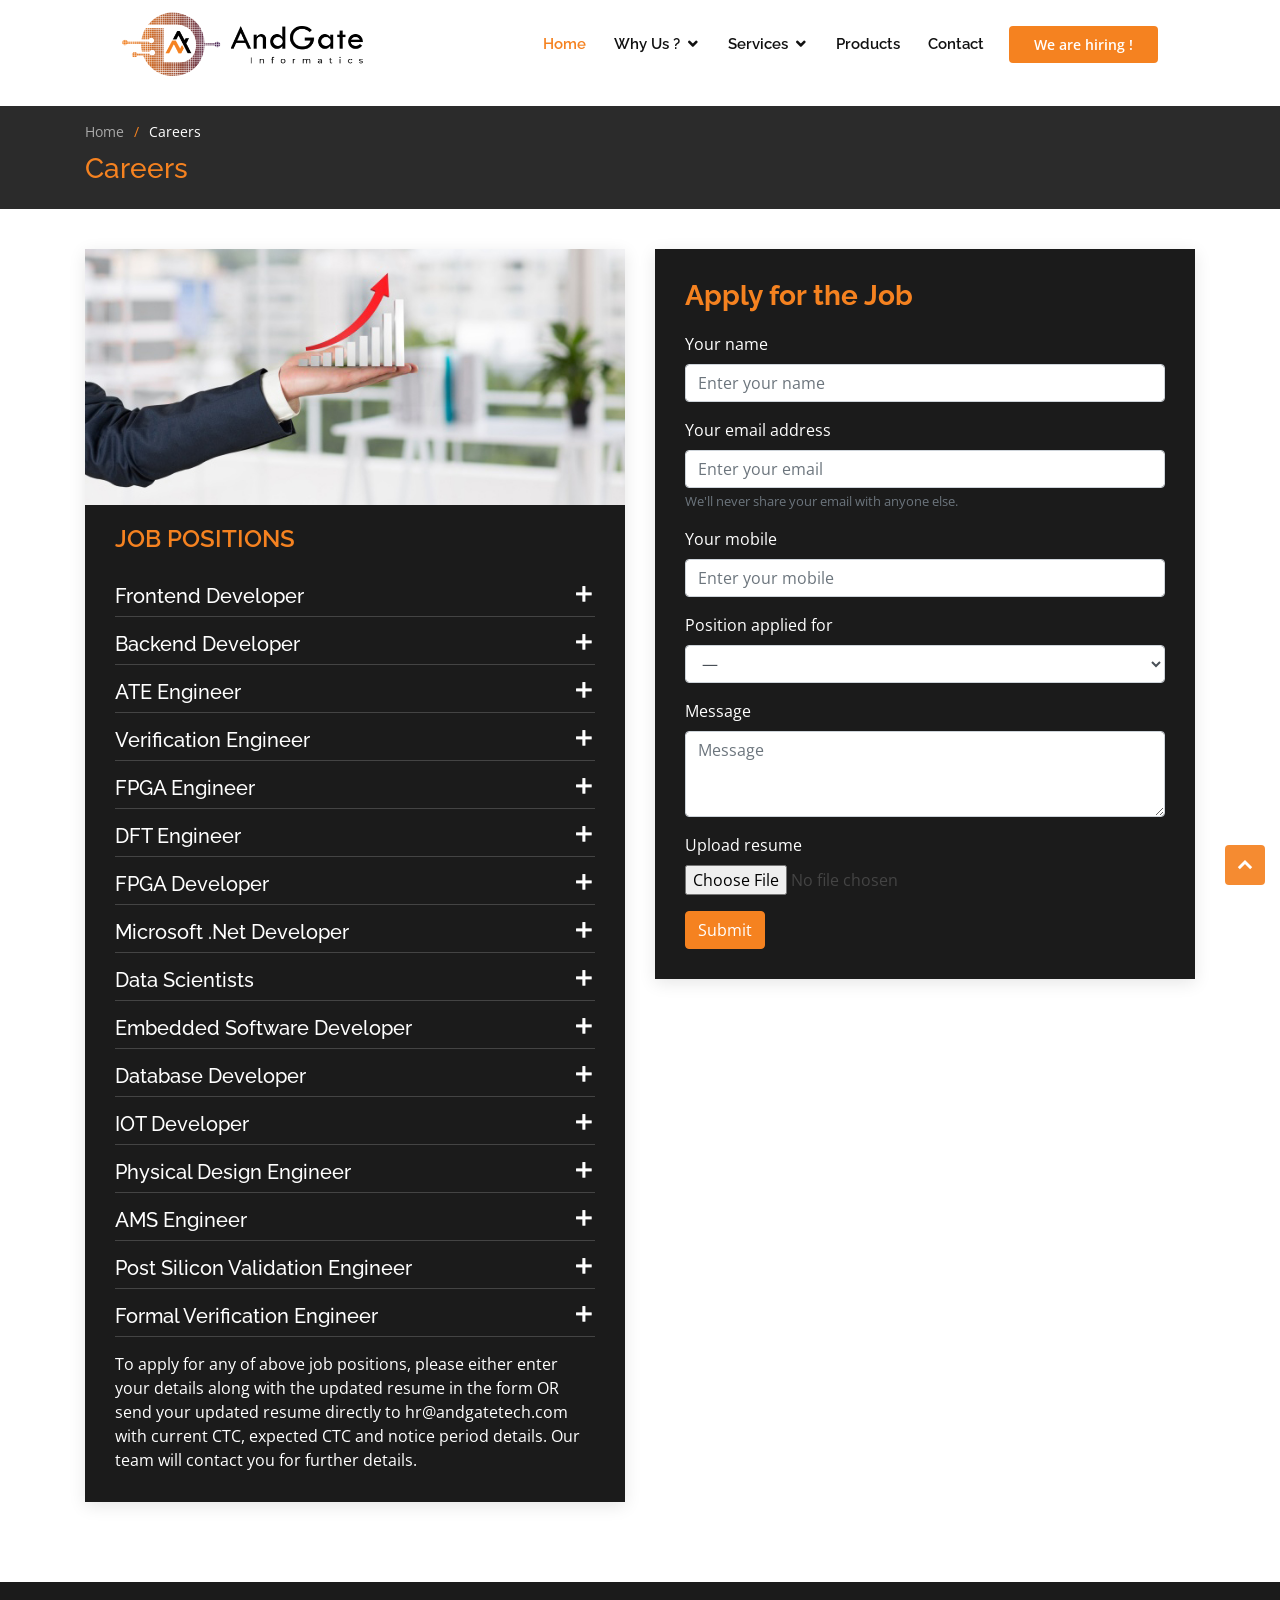
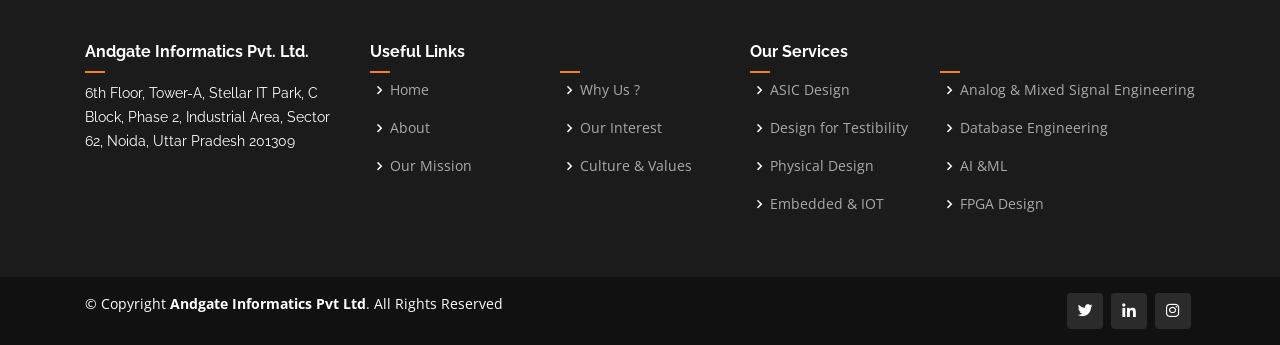
==== commit 14d75645: "Modification in Home, Careers, Culture Values, Etc" ====
--- a/careers.html
+++ b/careers.html
@@ -1,828 +1,1791 @@
-<!DOCTYPE html>
+<!doctype html>
 <html lang="en">
-
-<head>
-  <base href="/">  
-  <meta charset="utf-8">
-  <meta content="width=device-width, initial-scale=1.0" name="viewport">
-
-  <title>Careers | Andgate Informatics</title>
-
-  <meta content="" name="description">
-  <meta content="" name="keywords">
-
-  <!-- Favicons -->
-  <link href="/assets/img/favicon.ico" rel="icon">
-  <link href="/assets/img/favicon.ico" rel="apple-touch-icon">
-
-  <!-- Google Fonts -->
-  <link href="https://fonts.googleapis.com/css?family=Open+Sans:300,300i,400,400i,600,600i,700,700i|Raleway:300,300i,400,400i,500,500i,600,600i,700,700i|Poppins:300,300i,400,400i,500,500i,600,600i,700,700i" rel="stylesheet">
-
-  <!-- Vendor CSS Files -->
-  <link href="assets/vendor/bootstrap/css/bootstrap.min.css" rel="stylesheet">
-  <link href="assets/vendor/icofont/icofont.min.css" rel="stylesheet">
-  <link href="assets/vendor/boxicons/css/boxicons.min.css" rel="stylesheet">
-  <link href="assets/vendor/owl.carousel/assets/owl.carousel.min.css" rel="stylesheet">
-  <link href="assets/vendor/remixicon/remixicon.css" rel="stylesheet">
-  <link href="assets/vendor/venobox/venobox.css" rel="stylesheet">
-  <link href="assets/vendor/aos/aos.css" rel="stylesheet">
-
-  <!-- Template Main CSS File -->
-  <link href="assets/css/style.css" rel="stylesheet">
-  <script
-    src="https://code.jquery.com/jquery-3.3.1.js"
-    integrity="sha256-2Kok7MbOyxpgUVvAk/HJ2jigOSYS2auK4Pfzbm7uH60="
-    crossorigin="anonymous">
-    </script>
-    <script> 
-    $(function(){
-      $("#header").load("header.html"); 
-      $("#footer").load("footer.html");
-    });
+  <head>
+    <base href="/" />
+    <meta charset="utf-8" />
+    <meta content="width=device-width, initial-scale=1.0" name="viewport" />
+
+    <title>Careers | Andgate Informatics</title>
+
+    <meta content="" name="description" />
+    <meta content="" name="keywords" />
+
+    <!-- Favicons -->
+    <link href="/assets/img/favicon.ico" rel="icon" />
+    <link href="/assets/img/favicon.ico" rel="apple-touch-icon" />
+
+    <!-- Google Fonts -->
+    <link
+      href="https://fonts.googleapis.com/css?family=Open+Sans:300,300i,400,400i,600,600i,700,700i|Raleway:300,300i,400,400i,500,500i,600,600i,700,700i|Poppins:300,300i,400,400i,500,500i,600,600i,700,700i"
+      rel="stylesheet"
+    />
+
+    <!-- Vendor CSS Files -->
+    <link
+      href="assets/vendor/bootstrap/css/bootstrap.min.css"
+      rel="stylesheet"
+    />
+    <link href="assets/vendor/icofont/icofont.min.css" rel="stylesheet" />
+    <link href="assets/vendor/boxicons/css/boxicons.min.css" rel="stylesheet" />
+    <link
+      href="assets/vendor/owl.carousel/assets/owl.carousel.min.css"
+      rel="stylesheet"
+    />
+    <link href="assets/vendor/remixicon/remixicon.css" rel="stylesheet" />
+    <link href="assets/vendor/venobox/venobox.css" rel="stylesheet" />
+    <link href="assets/vendor/aos/aos.css" rel="stylesheet" />
+
+    <!-- Template Main CSS File -->
+    <link href="assets/css/style.css" rel="stylesheet" />
+    <script
+      src="https://code.jquery.com/jquery-3.3.1.js"
+      integrity="sha256-2Kok7MbOyxpgUVvAk/HJ2jigOSYS2auK4Pfzbm7uH60="
+      crossorigin="anonymous"
+    ></script>
+    <script>
+      $(function () {
+        $("#header").load("header.html");
+        $("#footer").load("footer.html");
+      });
     </script>
     <style type="css">
-        .panel-title > a:before {
-            float: right !important;
-            font-family: FontAwesome;
-            content:"\f068";
-            padding-right: 5px;
-        }
-        .panel-title > a.collapsed:before {
-            float: right !important;
-            content:"\f067";
-        }
-        .panel-title > a:hover, 
-        .panel-title > a:active, 
-        .panel-title > a:focus  {
-            text-decoration:none;
-        }
+      .panel-title > a:before {
+        float: right !important;
+        font-family: FontAwesome;
+        content: "\f068";
+        padding-right: 5px;
+      }
+      .panel-title > a.collapsed:before {
+        float: right !important;
+        content: "\f067";
+      }
+      .panel-title > a:hover,
+      .panel-title > a:active,
+      .panel-title > a:focus {
+        text-decoration: none;
+      }
     </style>
-</head>
-
-<body>
-    
-  <div id="header"></div>
-
-  <main id="main">
-    <!-- ======= Breadcrumbs ======= -->
-    <section class="breadcrumbs">
-      <div class="container">
-
-        <ol>
-          <li><a href="index.html">Home</a></li>
-          <li>Careers</li>
-        </ol>
-        <h2>Careers</h2>
-
-      </div>
-    </section><!-- End Breadcrumbs -->
-
-    <!-- ======= Blog Section ======= -->
-    <section id="blog" class="blog">
-      <div class="container" data-aos="fade-up">
-        <div class="row">
+  </head>
+
+  <body>
+    <div id="header"></div>
+
+    <main id="main">
+      <!-- ======= Breadcrumbs ======= -->
+      <section class="breadcrumbs">
+        <div class="container">
+          <ol>
+            <li><a href="index.html">Home</a></li>
+            <li>Careers</li>
+          </ol>
+          <h2>Careers</h2>
+        </div>
+      </section>
+      <!-- End Breadcrumbs -->
+
+      <!-- ======= Blog Section ======= -->
+      <section id="blog" class="blog">
+        <div class="container" data-aos="fade-up">
+          <div class="row">
             <div class="col-lg-6 entries">
-                <article class="entry">
-                    <div class="entry-img">
-                        <img src="assets/img/career.jpg" alt="career" class="img-fluid">
+              <article class="entry">
+                <!-- Image -->
+                <div class="entry-img">
+                  <img
+                    src="assets/img/career.jpg"
+                    alt="career"
+                    class="img-fluid"
+                  />
+                </div>
+
+                <!-- Left Section -->
+                <div class="entry-content">
+                  <h4 class="jobposition-title">Job Positions</h4>
+                  <div class="recent-posts">
+                    <div
+                      class="panel-group"
+                      id="accordion"
+                      role="tablist"
+                      aria-multiselectable="true"
+                    >
+                      <div class="panel panel-default">
+                        <div class="panel-heading" role="tab" id="heading1">
+                          <h4 class="panel-title">
+                            <a
+                              class="collapsed"
+                              data-toggle="collapse"
+                              data-parent="#accordion"
+                              href="#collapse1"
+                              aria-expanded="false"
+                              aria-controls="collapse1"
+                            >
+                              Frontend Developer
+                            </a>
+                          </h4>
+                        </div>
+                        <div
+                          id="collapse1"
+                          class="panel-collapse collapse"
+                          role="tabpanel"
+                          aria-labelledby="heading1"
+                        >
+                          <div class="panel-body">
+                            <span class="clearfix">
+                              <strong>Skills:</strong> Angular & React Native
+                            </span>
+                            <span class="clearfix">
+                              <strong>Job Locations:</strong> Noida
+                            </span>
+                            <span class="clearfix">
+                              <strong>Experience:</strong> 2-5 years
+                            </span>
+                            <p class="clearfix"></p>
+                            <ul>
+                              <li>
+                                2-5 years of relevant experience developing
+                                JavaScript based applications using Angular
+                                preferably Angular 6 or higher and React Native.
+                              </li>
+                              <li>
+                                Experience building responsive resigns and
+                                mobile apps using react native.
+                              </li>
+                              <li>
+                                Thinking out of the box to develop most fluid
+                                and aesthetic designs.
+                              </li>
+                              <li>
+                                Strong expertise with HTML, CSS, and writing
+                                cross-browser compatible code.
+                              </li>
+                              <li>
+                                Experience visualizing data using libraries such
+                                as D3, Amcharts, Google Charts etc.
+                              </li>
+                              <li>Experience integrating with REST APIs.</li>
+                              <li>
+                                Experience with version control systems such as
+                                Git.
+                              </li>
+                              <li>Familiarity with AWS & NodeJS.</li>
+                            </ul>
+                          </div>
+                        </div>
+                      </div>
+
+                      <div class="panel panel-default">
+                        <div class="panel-heading" role="tab" id="heading2">
+                          <h4 class="panel-title">
+                            <a
+                              class="collapsed"
+                              data-toggle="collapse"
+                              data-parent="#accordion"
+                              href="#collapse2"
+                              aria-expanded="false"
+                              aria-controls="collapse2"
+                            >
+                              Backend Developer
+                            </a>
+                          </h4>
+                        </div>
+                        <div
+                          id="collapse2"
+                          class="panel-collapse collapse"
+                          role="tabpanel"
+                          aria-labelledby="heading2"
+                        >
+                          <div class="panel-body">
+                            <span class="clearfix">
+                              <strong>Skills:</strong> Full stack NodeJS & AWS
+                            </span>
+                            <span class="clearfix">
+                              <strong>Job Locations:</strong> Noida
+                            </span>
+                            <span class="clearfix">
+                              <strong>Experience:</strong> 4-6 years
+                            </span>
+                            <p class="clearfix"></p>
+                            <ul>
+                              <li>
+                                4-6 years of relevant experience developing
+                                backend using NodeJS.
+                              </li>
+                              <li>Experience building REST APIs.</li>
+                              <li>Experience with MongoDB & MySQL.</li>
+                              <li>
+                                Experience deploying and managing apps on cloud
+                                (AWS & GCP).
+                              </li>
+                              <li>
+                                Experience with version control systems such as
+                                Git.
+                              </li>
+                              <li>Familiarity with Angular & React Native.</li>
+                            </ul>
+                          </div>
+                        </div>
+                      </div>
+
+                      <div class="panel panel-default">
+                        <div class="panel-heading" role="tab" id="heading3">
+                          <h4 class="panel-title">
+                            <a
+                              class="collapsed"
+                              data-toggle="collapse"
+                              data-parent="#accordion"
+                              href="#collapse3"
+                              aria-expanded="false"
+                              aria-controls="collapse3"
+                            >
+                              ATE Engineer
+                            </a>
+                          </h4>
+                        </div>
+                        <div
+                          id="collapse3"
+                          class="panel-collapse collapse"
+                          role="tabpanel"
+                          aria-labelledby="heading3"
+                        >
+                          <div class="panel-body">
+                            <span class="clearfix">
+                              <strong>Job Locations:</strong> Israel
+                            </span>
+                            <span class="clearfix">
+                              <strong>Experience:</strong> 3-8 years
+                            </span>
+                            <p class="clearfix"></p>
+                            <ul>
+                              <li>Test program development for ATE.</li>
+                              <li>
+                                H/W design for production test and reliability
+                                stresses.
+                              </li>
+                              <li>Projects management.</li>
+                              <li>Customer support.</li>
+                              <li>
+                                The candidate will work closely with developers.
+                              </li>
+                              <li>Circuit design.</li>
+                              <li>
+                                Board design environment (ORCAD is preferable).
+                              </li>
+                              <li>C, C++ programming.</li>
+                              <li>Digital and Mixed signal test theory.</li>
+                              <li>
+                                RF and High Speed communication test
+                                (advantage).
+                              </li>
+                              <li>Reliability stress theory.</li>
+                              <li>
+                                5-8 years at least of Test program development
+                                (TPD).
+                              </li>
+                              <li>
+                                TPD on one of the systems: ADVT(93K), Teradyne
+                                (iFlex, Ultra-Flex, J750), LTXC(D10).
+                              </li>
+                              <li>Load board electrical design.</li>
+                              <li>
+                                High temperature environment circuit design.
+                              </li>
+                              <li>TP debugging.</li>
+                              <li>
+                                External measurement equipment usage
+                                (oscilloscopes, logic analyzer, RF equipment).
+                              </li>
+                            </ul>
+                          </div>
+                        </div>
+                      </div>
+
+                      <div class="panel panel-default">
+                        <div class="panel-heading" role="tab" id="heading4">
+                          <h4 class="panel-title">
+                            <a
+                              class="collapsed"
+                              data-toggle="collapse"
+                              data-parent="#accordion"
+                              href="#collapse4"
+                              aria-expanded="false"
+                              aria-controls="collapse4"
+                            >
+                              Verification Engineer
+                            </a>
+                          </h4>
+                        </div>
+                        <div
+                          id="collapse4"
+                          class="panel-collapse collapse"
+                          role="tabpanel"
+                          aria-labelledby="heading4"
+                        >
+                          <div class="panel-body">
+                            <span class="clearfix">
+                              <strong>Job Locations:</strong> Bengaluru/Noida
+                            </span>
+                            <span class="clearfix">
+                              <strong>Experience:</strong> 3-8 years
+                            </span>
+                            <p class="clearfix"></p>
+                            <ul>
+                              <li>Design in VHDL/Verilog.</li>
+                              <li>Practice of System Verilog.</li>
+                              <li>
+                                Flow Control Simulation/Synthesis/Routing.
+                              </li>
+                              <li>
+                                Practical experience of the UVM methodology.
+                              </li>
+                              <li>Mastering Python, Perl, Bash scripting.</li>
+                              <li>
+                                Practice of configuration management (Git, SVN,
+                                ClearCase).
+                              </li>
+                              <li>
+                                For non-native English speakers, written and
+                                oral English.
+                              </li>
+                              <li>
+                                Strong digital design knowledge, SoC design flow
+                              </li>
+                              <li>
+                                Expertise in System Verilog, methodology based
+                                testbench architectures such as UVM, and System
+                                Verilog assertions.
+                              </li>
+                              <li>
+                                Expertise in code and functional coverage.
+                              </li>
+                              <li>
+                                Excellent Problem solving and debugging skills.
+                              </li>
+                              <li>
+                                Create methodology-based (UVM) verification
+                                testbenches and components from scratch for
+                                various IP features.
+                              </li>
+                              <li>
+                                Experienced in SystemVerilog, UVM, and scripting
+                                languages like Python and Tcl.
+                              </li>
+                              <li>
+                                Experience executing block or chip-level
+                                verification plans.
+                              </li>
+                            </ul>
+                          </div>
+                        </div>
+                      </div>
+
+                      <div class="panel panel-default">
+                        <div class="panel-heading" role="tab" id="heading5">
+                          <h4 class="panel-title">
+                            <a
+                              class="collapsed"
+                              data-toggle="collapse"
+                              data-parent="#accordion"
+                              href="#collapse5"
+                              aria-expanded="false"
+                              aria-controls="collapse5"
+                            >
+                              FPGA Engineer
+                            </a>
+                          </h4>
+                        </div>
+                        <div
+                          id="collapse5"
+                          class="panel-collapse collapse"
+                          role="tabpanel"
+                          aria-labelledby="heading5"
+                        >
+                          <div class="panel-body">
+                            <span class="clearfix">
+                              <strong>Job Locations:</strong>
+                              Bengaluru/Hyderabad
+                            </span>
+                            <span class="clearfix">
+                              <strong>Experience:</strong> 4-10 years
+                            </span>
+                            <p class="clearfix"></p>
+                            <ul>
+                              <li>
+                                Working on Emulation Platforms (FPGA
+                                Prototyping, Veloce, Palladium), Emulation tools
+                                (Synthesis, Place and Route, Constraints,
+                                Clocking) System Debug (Waveform generation and
+                                Content Debug support).
+                              </li>
+                              <li>
+                                SoC Functionality (CPU/DSP Core, Multimedia, IO,
+                                Peripherals, DDR, Modem, Bus Protocols).
+                              </li>
+                              <li>
+                                Develop synthesizable models for certain IPs to
+                                speed up emulation deployment for a design.
+                              </li>
+                              <li>
+                                Participate in developing methodologies for SoC
+                                design.
+                              </li>
+                              <li>
+                                Strong debug skills, aptitude to learn and
+                                resolve complex issues.
+                              </li>
+                              <li>
+                                Contributing towards the continuous development
+                                of Tools, Technology and Flows.
+                              </li>
+                              <li>
+                                Experience in design verification - Proven
+                                experience in full chip verification from test
+                                plan development to tape-out sign-off.
+                              </li>
+                              <li>
+                                Experience constructing chip-level System
+                                Verilog and UVM test bench environments, writing
+                                System Verilog Assertions (SVAs), with embedded
+                                software design and test.
+                              </li>
+                              <li>
+                                Experience executing block or chip-level
+                                verification plans.
+                              </li>
+                              <li>
+                                Experience with HW/SW Co-Verification -
+                                Developing test benches, test cases/use-cases,
+                                APIs, their execution, and debug.
+                              </li>
+                              <li>
+                                Excellent debug skills, with experience
+                                debugging RTL in block and/or chip-level
+                                environments.
+                              </li>
+                              <li>
+                                Extensive experience with a variety of
+                                verification tools and environments, and a deep
+                                understanding of their differences and
+                                capabilities to optimize the right methodology
+                                with schedules as the top priority.
+                              </li>
+                              <li>
+                                Experienced in SystemVerilog, UVM, and scripting
+                                languages like Python and Tcl.
+                              </li>
+                              <li>
+                                Expertise in using industry standard simulation
+                                tools such as NC Verilog, VCS, QuestaSim, etc.
+                              </li>
+                              <li>
+                                Excellent communication skills, energetic and
+                                self-motivated.
+                              </li>
+                            </ul>
+                          </div>
+                        </div>
+                      </div>
+
+                      <div class="panel panel-default">
+                        <div class="panel-heading" role="tab" id="heading6">
+                          <h4 class="panel-title">
+                            <a
+                              class="collapsed"
+                              data-toggle="collapse"
+                              data-parent="#accordion"
+                              href="#collapse6"
+                              aria-expanded="false"
+                              aria-controls="collapse6"
+                            >
+                              DFT Engineer
+                            </a>
+                          </h4>
+                        </div>
+                        <div
+                          id="collapse6"
+                          class="panel-collapse collapse"
+                          role="tabpanel"
+                          aria-labelledby="heading6"
+                        >
+                          <div class="panel-body">
+                            <span class="clearfix">
+                              <strong>Job Locations:</strong>
+                              Ahmedabad/Bangalore.
+                            </span>
+                            <span class="clearfix">
+                              <strong>Experience:</strong> 3-8 years
+                            </span>
+                            <p class="clearfix"></p>
+                            <ul>
+                              <li>
+                                Experience in JTAG, MBIST, Scan Compression,
+                                ATPG, Fault Simulation.
+                              </li>
+                              <li>
+                                Experience with industry ATPG tools Synopsys
+                                Tetra MAX, Cadence Encounter Test or Mentor Fast
+                                Scan ATPG tools Synopsys DFT scan insertion.
+                              </li>
+                              <li>
+                                Experience with industry simulation tools such
+                                as VCS, Modelsim, NC Verilog etc.
+                              </li>
+                            </ul>
+                            <span class="clearfix">
+                              <strong>Responsiblity</strong>
+                            </span>
+                            <ul>
+                              <li>
+                                Plan, design, develop, benchmark and deploy E2E
+                                test strategies for deep submicron ASIC, SoCs.
+                              </li>
+                              <li>
+                                TEST insertion and ATPG using any of the
+                                industry tools - at least SCAN, MBIST, BSCAN;
+                                insert/verify/ simulate and deliver RTL/ GLN/
+                                patterns.
+                              </li>
+                              <li>
+                                Work with logic design, physical design and
+                                post-silicon engineering teams to close on test
+                                architecture, test mode STA and PA delivery.
+                              </li>
+                              <li>
+                                Will drive ambitious schedule and flexible to
+                                work on multiple ASICs simultaneously.
+                              </li>
+                              <li>
+                                Negotiate / Improvise architecture/design to
+                                improve test coverage.
+                              </li>
+                              <li>
+                                Is an individual hands-on contributor, knows
+                                requirements to execute his/her responsibilities
+                                and seamlessly drives needed coordination among
+                                technical team members to constantly achieve
+                                better PPAS.
+                              </li>
+                            </ul>
+                            <span class="clearfix">
+                              <strong>Requirements</strong>
+                            </span>
+                            <ul>
+                              <li>
+                                A minimum of 3 years of exclusive DFT
+                                experience.
+                              </li>
+                              <li>
+                                Hands-on specialist in MBIST, SCAN and BSCAN
+                                architecture & insertion to ASIC.
+                              </li>
+                              <li>
+                                Very strong in TEST strategies & fault model
+                                fundamentals.
+                              </li>
+                              <li>
+                                Strong exposure to RTL simulation, Physical
+                                design work flows, Post-silicon support.
+                              </li>
+                              <li>
+                                Knows to debug test mode timing constraint
+                                issues and resolve.
+                              </li>
+                              <li>
+                                Power aware test architecture experience is a
+                                huge plus.
+                              </li>
+                              <li>
+                                Specialist in at least one EDA tool, but is
+                                tool/methodology/flow agnostic with great
+                                functional proven experience.
+                              </li>
+                              <li>
+                                Very good proficiency in at least one
+                                programming language like TCL/PERL.
+                              </li>
+                              <li>
+                                Leads by example, works on ambitious,
+                                results-oriented schedule & does data driven,
+                                flawless aligned decision making.
+                              </li>
+                              <li>
+                                Specialist in collaborating in a team of
+                                multi-functional, geographically distributed
+                                members with highly diverse skill levels.
+                              </li>
+                              <li>
+                                Requires excellent debug, analytical skills.
+                              </li>
+                              <li>
+                                Bachelors of Engineering/ Master of Technology
+                                in E&C/ Electrical/ Computer Science.
+                              </li>
+                            </ul>
+                          </div>
+                        </div>
+                      </div>
+
+                      <div class="panel panel-default">
+                        <div class="panel-heading" role="tab" id="heading7">
+                          <h4 class="panel-title">
+                            <a
+                              class="collapsed"
+                              data-toggle="collapse"
+                              data-parent="#accordion"
+                              href="#collapse7"
+                              aria-expanded="false"
+                              aria-controls="collapse7"
+                            >
+                              FPGA Developer
+                            </a>
+                          </h4>
+                        </div>
+                        <div
+                          id="collapse7"
+                          class="panel-collapse collapse"
+                          role="tabpanel"
+                          aria-labelledby="heading7"
+                        >
+                          <div class="panel-body">
+                            <span class="clearfix">
+                              <strong>Job Locations:</strong> Ahmedabad/Noida
+                            </span>
+                            <span class="clearfix">
+                              <strong>Experience:</strong> 3-5 years
+                            </span>
+                            <p class="clearfix"></p>
+                            <ul>
+                              <li>
+                                Extensive knowledge in Hardware architecture and
+                                System design.
+                              </li>
+                              <li>
+                                Extensive knowledge Verilog and System Verilog.
+                              </li>
+                              <li>
+                                Extensive knowledge in Altera and/or Xylinx FPGA
+                                and Tools.
+                              </li>
+                              <li>
+                                Extensive knowledge in Digital circuit design,
+                                FPGA related hardware designs and high speed
+                                interface circuits.
+                              </li>
+                              <li>
+                                Extensive knowledge in board level Analog and
+                                mixed signal circuit designs.
+                              </li>
+                              <li>Knowledge of signal integrity and tools.</li>
+                              <li>
+                                Working knowledge of mechanical engineering
+                                desirable.
+                              </li>
+                              <li>
+                                Working knowledge in Embedded C for Firmware
+                                development is an added advantage.
+                              </li>
+                            </ul>
+                          </div>
+                        </div>
+                      </div>
+
+                      <div class="panel panel-default">
+                        <div class="panel-heading" role="tab" id="heading8">
+                          <h4 class="panel-title">
+                            <a
+                              class="collapsed"
+                              data-toggle="collapse"
+                              data-parent="#accordion"
+                              href="#collapse8"
+                              aria-expanded="false"
+                              aria-controls="collapse8"
+                            >
+                              Microsoft .Net Developer
+                            </a>
+                          </h4>
+                        </div>
+                        <div
+                          id="collapse8"
+                          class="panel-collapse collapse"
+                          role="tabpanel"
+                          aria-labelledby="heading8"
+                        >
+                          <div class="panel-body">
+                            <span class="clearfix">
+                              <strong>Job Locations:</strong> Noida/Hyderabad
+                            </span>
+                            <span class="clearfix">
+                              <strong>Experience:</strong> 3-7 years
+                            </span>
+                            <p class="clearfix"></p>
+                            <ul>
+                              <li>
+                                Good Experience in developing .NET (using
+                                Framework 4.5 and above), ASP.NET, MVC and
+                                Entity Framework applications
+                                <strong>(MUST)</strong>.
+                              </li>
+                              <li>
+                                Good Experience in C# coding, class libraries
+                                and Web services (OData/Web API)
+                                <strong>(MUST)</strong>.
+                              </li>
+                              <li>
+                                Experience of (MS-SQL Server 2012 & above)
+                                database development, querying, analysis,
+                                writing and reviewing stored procedures,
+                                functions and views using Transact SQL (Level of
+                                knowledge - Intermediate)
+                                <strong>(MUST)</strong>.
+                              </li>
+                              <li>
+                                Ability to understand the database logical and
+                                physical schema and extend the existing schema.
+                              </li>
+                              <li>
+                                Required advance SQL knowledge to troubleshoot
+                                the issues <strong>(MUST)</strong>.
+                              </li>
+                              <li>
+                                Good implementation knowledge on Angular 6+
+                                <strong>(MUST)</strong>.
+                              </li>
+                              <li>
+                                Good knowledge on design low-code portals for
+                                external users using Microsoft Power Apps.
+                              </li>
+                              <li>Experience with code refactoring.</li>
+                              <li>
+                                Should have worked in Agile Scrum teams and is
+                                aware of Agile Scrum Delivery principles.
+                              </li>
+                              <li>
+                                Should have excellent communication,
+                                presentation and interpretation skills.
+                              </li>
+                              <li>
+                                Should be good at analyzing issues / situations
+                                and reasoning solution proposals.
+                              </li>
+                            </ul>
+                            <span class="clearfix">
+                              <strong>Roles & Responsibilities:</strong>
+                            </span>
+                            <ul>
+                              <li>
+                                Take ownership and assume end to end
+                                responsibility including design and unit test
+                                code.
+                              </li>
+                              <li>
+                                Able to specify, plan and deliver new or updated
+                                application functionality.
+                              </li>
+                              <li>
+                                Seasoned in understanding applications, data
+                                interfaces and hosting environments.
+                              </li>
+                              <li>
+                                Plan the delivery of new or functionality
+                                enhancements.
+                              </li>
+                              <li>
+                                As part of the Applications team support the
+                                change management process on existing systems
+                                and implement new solutions in line with project
+                                implementations.
+                              </li>
+                            </ul>
+                          </div>
+                        </div>
+                      </div>
+
+                      <div class="panel panel-default">
+                        <div class="panel-heading" role="tab" id="heading9">
+                          <h4 class="panel-title">
+                            <a
+                              class="collapsed"
+                              data-toggle="collapse"
+                              data-parent="#accordion"
+                              href="#collapse9"
+                              aria-expanded="false"
+                              aria-controls="collapse"
+                            >
+                              Data Scientists
+                            </a>
+                          </h4>
+                        </div>
+                        <div
+                          id="collapse9"
+                          class="panel-collapse collapse"
+                          role="tabpanel"
+                          aria-labelledby="heading9"
+                        >
+                          <div class="panel-body">
+                            <span class="clearfix">
+                              <strong>Job Locations:</strong> Bengaluru/Noida
+                            </span>
+                            <span class="clearfix">
+                              <strong>Experience:</strong> 2–5 years
+                            </span>
+                            <p class="clearfix"></p>
+                            <ul>
+                              <li>
+                                2-5 years of relevant industry experience (NLP &
+                                Deep learning), with excellent mathematical,
+                                programming and problem-solving skills, as well
+                                as a passion for AI and research.
+                              </li>
+                              <li>
+                                The candidate should be an expert at analysing
+                                large amounts of raw information to find
+                                patterns and extract valuable insights.
+                              </li>
+                              <li>
+                                Fluency in Python hands on relevant experience.
+                              </li>
+                              <li>
+                                Experience with NLP libraries like core NLP,
+                                spacy, genism, etc.
+                              </li>
+                              <li>
+                                High-performance processing with robust analytic
+                                data pipeline.
+                              </li>
+                              <li>
+                                Fluency in at least one deep learning framework:
+                                PyTorch, TensorFlow / Keras.
+                              </li>
+                              <li>
+                                Advanced knowledge of the HuggingFace libraries
+                                (transformers and tokenizers).
+                              </li>
+                              <li>
+                                Ability to lead and deliver in a fast-paced
+                                start-up environment.
+                              </li>
+                              <li>
+                                Fluency in tools such as Matlab, Python, etc..
+                              </li>
+                              <li>
+                                Strong intuition for data and Keen aptitude on
+                                large scale data analysist.
+                              </li>
+                              <li>
+                                Excellent written and verbal communication
+                                skills.
+                              </li>
+                              <li>
+                                Ability to collaborate across teams and strong
+                                interpersonal skills.
+                              </li>
+                            </ul>
+                          </div>
+                        </div>
+                      </div>
+
+                      <div class="panel panel-default">
+                        <div class="panel-heading" role="tab" id="heading10">
+                          <h4 class="panel-title">
+                            <a
+                              class="collapsed"
+                              data-toggle="collapse"
+                              data-parent="#accordion"
+                              href="#collapse10"
+                              aria-expanded="false"
+                              aria-controls="collapse10"
+                            >
+                              Embedded Software Developer
+                            </a>
+                          </h4>
+                        </div>
+                        <div
+                          id="collapse10"
+                          class="panel-collapse collapse"
+                          role="tabpanel"
+                          aria-labelledby="heading10"
+                        >
+                          <div class="panel-body">
+                            <span class="clearfix">
+                              <strong>Job Locations:</strong>
+                              Bengaluru/Hyderabad
+                            </span>
+                            <span class="clearfix">
+                              <strong>Experience:</strong> 4-8 years
+                            </span>
+                            <p class="clearfix"></p>
+                            <ul>
+                              <li>
+                                Hands on experience in developing low level
+                                software for microcontroller-based environments.
+                              </li>
+                              <li>Solid programming experience in C or C++.</li>
+                              <li>
+                                Proven experience in embedded systems design
+                                with pre-emptive, multitasking real-time
+                                operating systems.
+                              </li>
+                              <li>
+                                Experience in all aspects of designing and
+                                developing SW in C/C++ language for embedded
+                                platforms.
+                              </li>
+                              <li>
+                                Experience in working with multiple common h/w
+                                interfaces like Ethernet,PCIe, DDR controller,
+                                DMAC.
+                              </li>
+                              <li>
+                                Device driver or stack development in at least
+                                one major Operating system for at least one
+                                complex interface.
+                              </li>
+                              <li>
+                                Experience in Board Bring up, Device drivers,
+                                Firmware, Boot Loaders, Tool chains & Build
+                                systems.
+                              </li>
+                              <li>
+                                Understand project requirements, customer use
+                                cases & specifications for features and convert
+                                them to standout software.
+                              </li>
+                              <li>
+                                Initiate and drive Test strategies and Test plan
+                                design for software.
+                              </li>
+                            </ul>
+                            <span class="clearfix">
+                              <strong>Preferred:</strong>
+                            </span>
+                            <ul>
+                              <li>Experience in scripting Python.</li>
+                              <li>
+                                Experience in Consumer/Health
+                                Care/Automotive/Video domain.
+                              </li>
+                              <li>
+                                Experience in writing device drivers in Linux,
+                                Boot loader development and porting/migration.
+                              </li>
+                              <li>
+                                Working with software architect to define,
+                                develop prototypes for new ideas or solutions
+                                for customers.
+                              </li>
+                              <li>
+                                Excellent analytical skills for troubleshooting
+                                and issue resolution. Possess high capability in
+                                driving issues to closure.
+                              </li>
+                              <li>
+                                Excellent programming skills using C/C++.
+                                Familiarity with Linux Internals.
+                              </li>
+                              <li>
+                                Excellent debugging skills. Well versed in using
+                                tools like gdb, kgdb & profilers.
+                              </li>
+                              <li>
+                                Self-motivator and an excellent team player.
+                              </li>
+                              <li>
+                                Possess outstanding written and verbal
+                                communication skills. Ability to communicate
+                                design rationale and build consensus with the
+                                Team.
+                              </li>
+                              <li>
+                                Prior experience of designing Test plans for
+                                features from scratch.
+                              </li>
+                            </ul>
+                          </div>
+                        </div>
+                      </div>
+
+                      <div class="panel panel-default">
+                        <div class="panel-heading" role="tab" id="heading11">
+                          <h4 class="panel-title">
+                            <a
+                              class="collapsed"
+                              data-toggle="collapse"
+                              data-parent="#accordion"
+                              href="#collapse11"
+                              aria-expanded="false"
+                              aria-controls="collapse11"
+                            >
+                              Database Developer
+                            </a>
+                          </h4>
+                        </div>
+                        <div
+                          id="collapse11"
+                          class="panel-collapse collapse"
+                          role="tabpanel"
+                          aria-labelledby="heading11"
+                        >
+                          <div class="panel-body">
+                            <span class="clearfix">
+                              <strong>Job Locations:</strong> Noida/Gurugram
+                            </span>
+                            <span class="clearfix">
+                              <strong>Experience:</strong> 4-8 years
+                            </span>
+                            <p class="clearfix"></p>
+                            <ul>
+                              <li>
+                                Must have 4-8 yrs of proven experience as a
+                                Microsoft SQL Dev DBA (Developer).
+                              </li>
+                              <li>
+                                SQL Development Ability to write, troubleshoot
+                                and optimize T-SQL. Able to create and optimize
+                                db objects.
+                              </li>
+                              <li>
+                                Tuning T-SQL queries to improve performance.
+                              </li>
+                              <li>
+                                Design stable, reliable and effective databases.
+                              </li>
+                              <li>Optimize and maintain legacy systems.</li>
+                              <li>
+                                Modify databases according to requests and
+                                perform tests.
+                              </li>
+                              <li>
+                                Solve database usage issues and malfunctions.
+                              </li>
+                              <li>
+                                Liaise with developers to improve applications
+                                and establish best practices.
+                              </li>
+                              <li>
+                                Ensure all database programs meet company and
+                                performance requirements.
+                              </li>
+                              <li>
+                                Research and suggest new database products,
+                                services and protocols.
+                              </li>
+                              <li>
+                                Knowledge of High Availability (HA) and Disaster
+                                Recovery (DR) options for SQL Server.
+                              </li>
+                              <li>
+                                Knowledge of SQL Server Tools (Profiler, SSMS,
+                                PerfMon, DMVs, DBCC, Extended Events).
+                              </li>
+                              <li>Must have strong analytical strength.</li>
+                              <li>Must have excellent communication.</li>
+                              <li>
+                                Must have experience in coordinating with US
+                                Teams.
+                              </li>
+                              <li>
+                                Must have strong inter-personal skills to drive
+                                a product development team.
+                              </li>
+                            </ul>
+                          </div>
+                        </div>
+                      </div>
+
+                      <div class="panel panel-default">
+                        <div class="panel-heading" role="tab" id="heading12">
+                          <h4 class="panel-title">
+                            <a
+                              class="collapsed"
+                              data-toggle="collapse"
+                              data-parent="#accordion"
+                              href="#collapse12"
+                              aria-expanded="false"
+                              aria-controls="collapse12"
+                            >
+                              IOT Developer
+                            </a>
+                          </h4>
+                        </div>
+                        <div
+                          id="collapse12"
+                          class="panel-collapse collapse"
+                          role="tabpanel"
+                          aria-labelledby="heading12"
+                        >
+                          <div class="panel-body">
+                            <span class="clearfix">
+                              <strong>Job Locations:</strong> Bengaluru
+                            </span>
+                            <span class="clearfix">
+                              <strong>Experience:</strong> 3-7 years
+                            </span>
+                            <p class="clearfix"></p>
+                            <ul>
+                              <li>
+                                IoT Electronics hardware, design, manufacturing,
+                                assembly, beta launch to market.
+                              </li>
+                              <li>
+                                Communication protocols, security, remote
+                                configuration management.
+                              </li>
+                              <li>
+                                Exposure to embedded design, development,
+                                architecture RTOS, ARM, ESP32,light weight
+                                linux, tools chain.
+                              </li>
+                              <li>
+                                Exerience dealing with vendors for HW design,
+                                manufacturing assembly.
+                              </li>
+                              <li>
+                                Excellent understanding of complex IOT system
+                                architecture, components and requirements.
+                              </li>
+                              <li>
+                                Innovation minded, highly capable to think
+                                systematically, capable to redefine the
+                                solutions to overcome the challenges and solving
+                                problems.
+                              </li>
+                              <li>
+                                Explore and examine data from multiple disparate
+                                sources and communicate the findings, orally and
+                                visually.
+                              </li>
+                              <li>
+                                Sift through all incoming data with the goal of
+                                discovering a previously hidden insight, which
+                                in turn can provide a competitive advantage or
+                                address a pressing business problem.
+                              </li>
+                              <li>
+                                Curious and willing to challenge existing
+                                solutions with innovative technology concepts.
+                              </li>
+                              <li>
+                                Ensure best practices for processing, cleansing,
+                                and verifying the integrity of data used for
+                                analysis and learning - Quickly prototype
+                                solutions and build models to test feasibility
+                                of solution approach.
+                              </li>
+                              <li>
+                                Contribute to IOT data analysis and applications
+                                using state-of-the-art methods.
+                              </li>
+                              <li>
+                                Work with technology teams to integrate models
+                                by wrapping them as services.
+                              </li>
+                              <li>
+                                Connected with outside world, RD, Innovation new
+                                ideas/technology trials, PoC.
+                              </li>
+                            </ul>
+                          </div>
+                        </div>
+                      </div>
+
+                      <div class="panel panel-default">
+                        <div class="panel-heading" role="tab" id="heading13">
+                          <h4 class="panel-title">
+                            <a
+                              class="collapsed"
+                              data-toggle="collapse"
+                              data-parent="#accordion"
+                              href="#collapse13"
+                              aria-expanded="false"
+                              aria-controls="collapse13"
+                            >
+                              Physical Design Engineer
+                            </a>
+                          </h4>
+                        </div>
+                        <div
+                          id="collapse13"
+                          class="panel-collapse collapse"
+                          role="tabpanel"
+                          aria-labelledby="heading13"
+                        >
+                          <div class="panel-body">
+                            <span class="clearfix">
+                              <strong>Job Locations:</strong>
+                              Bengaluru/Ahmedabad
+                            </span>
+                            <span class="clearfix">
+                              <strong>Experience:</strong> 4-8 years
+                            </span>
+                            <p class="clearfix"></p>
+                            <ul>
+                              <li>
+                                Has a strong desire to learn and explore new
+                                technologies. Demonstrates good analysis and
+                                problem-solving skills.
+                              </li>
+                              <li>
+                                <strong
+                                  >Intimate knowledge of the full design cycle
+                                  from RTL to GDSII, preferably at chip level,
+                                  block level also suitable.</strong
+                                >
+                              </li>
+                              <li>
+                                Understanding of modern design for test
+                                principles.
+                              </li>
+                              <li>
+                                Power planning, understanding, and planning of
+                                clock mesh structure/conventional Clock Tree
+                                Synthesis (CTS).
+                              </li>
+                              <li>
+                                Block integration (Including analog IP
+                                integration) and Physical Verification Signoff.
+                              </li>
+                              <li>Experience with ICC2, ICV, PrimeTime.</li>
+                              <li>
+                                Exposed to flip-chip package design technology.
+                              </li>
+                              <li>
+                                Solid engineering understanding of the
+                                underlying concepts of IC design, implementation
+                                flows and methodologies for deep submicron
+                                design.
+                              </li>
+                              <li>
+                                <strong
+                                  >Floorplanning, placement, CTS, P&R, xtalk,
+                                  DRC & LVS.</strong
+                                >
+                              </li>
+                              <li>
+                                Good communication skills, ability to think and
+                                communicate at different levels of abstraction,
+                                with peer groups as well as customers.
+                              </li>
+                              <li>
+                                Good software and scripting skills (Tcl
+                                essential, Perl and/or Python desirable);
+                                knowledge of CAD automation methods.
+                              </li>
+                              <li>
+                                Good understanding of industry standards in deep
+                                sub-micron designs.
+                              </li>
+                              <li>
+                                Autonomous, timely decision maker and able to
+                                cope with interrupts.
+                              </li>
+                              <li>
+                                Ability to keep composure during crises and can
+                                comfortably handle risks and uncertainty.
+                              </li>
+                            </ul>
+                          </div>
+                        </div>
+                      </div>
+
+                      <div class="panel panel-default">
+                        <div class="panel-heading" role="tab" id="heading14">
+                          <h4 class="panel-title">
+                            <a
+                              class="collapsed"
+                              data-toggle="collapse"
+                              data-parent="#accordion"
+                              href="#collapse14"
+                              aria-expanded="false"
+                              aria-controls="collapse14"
+                            >
+                              AMS Engineer
+                            </a>
+                          </h4>
+                        </div>
+                        <div
+                          id="collapse14"
+                          class="panel-collapse collapse"
+                          role="tabpanel"
+                          aria-labelledby="heading14"
+                        >
+                          <div class="panel-body">
+                            <span class="clearfix">
+                              <strong>Job Locations:</strong> Bengaluru/Noida
+                            </span>
+                            <span class="clearfix">
+                              <strong>Experience:</strong> 2-6 years
+                            </span>
+                            <p class="clearfix"></p>
+                            <ul>
+                              <li>
+                                Independent Handling and Design of various
+                                Analog and Mixed Signal blocks of PLLs, CDRs,
+                                SerDes, LVDS, HDMI, Serial I/ Os, and Other
+                                Analog Blocks like Switched Capacitor Circuits,
+                                Operational amplifiers, Comparators,
+                                Oscillators, Voltage and Current Reference
+                                circuits etc.
+                              </li>
+                              <li>
+                                Design of high performance CMOS Analog and Mixed
+                                Signal Circuits ranging from Blocks to Full Chip
+                                Level.
+                              </li>
+                              <li>
+                                Involve in Circuit Design, Simulation, Layout,
+                                Verification, etc.
+                              </li>
+                              <li>
+                                Follow the Project Execution Plan, Project
+                                Schedule, Work Assignment and EDA tool usage
+                                plan.
+                              </li>
+                              <li>
+                                Active Participation in Customer Project
+                                Reviews.
+                              </li>
+                              <li>
+                                Circuit Development in technologies with feature
+                                size 0. 18um, 150nm, 90nm, 65nm CMOS, BiCMOS
+                                Process etc.
+                              </li>
+                              <li>
+                                Knowledge of High Speed, Low Power CMOS Design
+                                Techniques.
+                              </li>
+                              <li>
+                                Must have participated in Successful Tape-outs.
+                              </li>
+                              <li>
+                                Must have thorough working knowledge of CAD
+                                tools like CADENCE DFII, Analog Artist, Spectre,
+                                Spectre RF, HSPICE, Ultrasim, Nanosim, HSIM,
+                                Virtuoso-LE, Virtuoso-XL, Assura, Calibre.
+                              </li>
+                              <li>
+                                Should have knowledge of some of the scripting
+                                and modelling languages like Ocean, Verilog-A
+                                etc.
+                              </li>
+                              <li>
+                                Experience with analog and digital behavioral
+                                modeling, and/ or synthesis of digital control
+                                blocks.
+                              </li>
+                            </ul>
+                          </div>
+                        </div>
+                      </div>
+
+                      <div class="panel panel-default">
+                        <div class="panel-heading" role="tab" id="heading15">
+                          <h4 class="panel-title">
+                            <a
+                              class="collapsed"
+                              data-toggle="collapse"
+                              data-parent="#accordion"
+                              href="#collapse15"
+                              aria-expanded="false"
+                              aria-controls="collapse15"
+                            >
+                              Post Silicon Validation Engineer
+                            </a>
+                          </h4>
+                        </div>
+                        <div
+                          id="collapse15"
+                          class="panel-collapse collapse"
+                          role="tabpanel"
+                          aria-labelledby="heading15"
+                        >
+                          <div class="panel-body">
+                            <span class="clearfix">
+                              <strong>Job Locations:</strong>
+                              Bengaluru/Hyderabad
+                            </span>
+                            <span class="clearfix">
+                              <strong>Experience:</strong> 3-8 years
+                            </span>
+                            <p class="clearfix"></p>
+                            <ul>
+                              <li>
+                                SOC architecture, BUS/NOCs, Interfaces,
+                                Processors, Any IP level validation knowledge is
+                                preferable.
+                              </li>
+                              <li>
+                                Test plan, test case development, and reporting.
+                              </li>
+                              <li>Debugging skill is primarily required.</li>
+                              <li>
+                                Embedded C language programming is a must.
+                              </li>
+                              <li>
+                                Any scripting language knowledge is a plus.
+                              </li>
+                              <li>Exposure to unix basics.</li>
+                              <li>Basic know-how of SoC design aspects.</li>
+                              <li>
+                                Familiarity with Silicon Power aspects and Power
+                                management system is a plus.
+                              </li>
+                              <li>
+                                Good working knowledge of lab equipments like
+                                Oscilloscope, Logic analyzers etc is a must.
+                              </li>
+                              <li>JTAG based Debugger experience is a must.</li>
+                              <li>
+                                Good communication skill is a must for the role.
+                              </li>
+                              <li>
+                                Basics of processor architecture,
+                                Multicore/Multiprocessor with SMP/heterogenous
+                                cores.
+                              </li>
+                              <li>
+                                C language expertise for low level programming,
+                                Assembly language for any processor, C-assembly
+                                interworking.
+                              </li>
+                              <li>
+                                Operating systems/RTOS/Linux kernel internals,
+                                scheduling policies, locking mechanism,
+                                MMU/paging etc.
+                              </li>
+                              <li>
+                                Exposure to working on emulation/pre-si
+                                environment is added advantage.
+                              </li>
+                              <li>
+                                Using JTAG based debuggers, compilers/linkers.
+                              </li>
+                              <li>
+                                Should have good exposure to software
+                                development life cycle-Exposure to SoC
+                                architecture paradigms interconnects, power
+                                management.
+                              </li>
+                              <li>
+                                Software development for silicon enablement,
+                                silicon validation.
+                              </li>
+                              <li>
+                                Bring-up of hardware-software solution on
+                                FPGA/emulation platforms and on fresh SOC
+                                designs.
+                              </li>
+                              <li>Software for power/performance KPIs.</li>
+                              <li>
+                                Good knowledge of ARM Cortex-A7) / x86 / PowerPC
+                                CPU and memory system architecture.
+                              </li>
+                              <li>
+                                Weakly ordered memory model/pipelining of memory
+                                systems/memory barriers.
+                              </li>
+                              <li>
+                                Software development towards higher performance
+                                of multi threaded applications using lower
+                                power.
+                              </li>
+                              <li>
+                                Top level of ASIC design methodology is an added
+                                skill.
+                              </li>
+                            </ul>
+                          </div>
+                        </div>
+                      </div>
+
+                      <div class="panel panel-default">
+                        <div class="panel-heading" role="tab" id="heading16">
+                          <h4 class="panel-title">
+                            <a
+                              class="collapsed"
+                              data-toggle="collapse"
+                              data-parent="#accordion"
+                              href="#collapse16"
+                              aria-expanded="false"
+                              aria-controls="collapse16"
+                            >
+                              Formal Verification Engineer
+                            </a>
+                          </h4>
+                        </div>
+                        <div
+                          id="collapse16"
+                          class="panel-collapse collapse"
+                          role="tabpanel"
+                          aria-labelledby="heading16"
+                        >
+                          <div class="panel-body">
+                            <span class="clearfix">
+                              <strong>Job Locations:</strong> Bengaluru
+                            </span>
+                            <span class="clearfix">
+                              <strong>Experience:</strong> 4-8 years
+                            </span>
+                            <p class="clearfix"></p>
+                            <ul>
+                              <li>
+                                Experience in functional verification or digital
+                                hardware design.
+                              </li>
+                              <li>
+                                Familiarity with formal methods (e.g. SVA, PSL,
+                                model checking, theorem proving.
+                              </li>
+                              <li>
+                                Awareness of Formal practices/apps/tools for
+                                functionally safe IPs suited for Automotive
+                                products is a plus.
+                              </li>
+                              <li>
+                                Understanding of fundamental verification
+                                concepts.
+                              </li>
+                              <li>
+                                Understanding of computer architecture &
+                                micro-architectural concepts.
+                              </li>
+                              <li>
+                                Knowledge of hardware description and
+                                verification languages, such as VHDL, Verilog/
+                                SystemVerilog, PSL.
+                              </li>
+                              <li>
+                                Familiarity with industry-standard formal
+                                verification tools.
+                              </li>
+                              <li>
+                                Understanding of the end-to-end verification
+                                processes, from test plan creation through to
+                                verification closure.
+                              </li>
+                              <li>
+                                Proficiency in scripting languages, e.g.
+                                Python/Perl/TCL
+                              </li>
+                              <li>
+                                Proficiency in shell programming/scripting.
+                              </li>
+                              <li>
+                                Familiarity with ARM architecture and
+                                instruction set.
+                              </li>
+                              <li>
+                                Familiarity with model-checking techniques.
+                              </li>
+                              <li>Exposure to invariants and abstractions.</li>
+                              <li>
+                                Understanding of assume-guarantee reasoning.
+                              </li>
+                            </ul>
+                          </div>
+                        </div>
+                      </div>
                     </div>
-                    <div class="entry-content">
-                        <h4 class="jobposition-title">Job Positions</h4>
-                        <div class="recent-posts">
-                            <div class="panel-group" id="accordion" role="tablist" aria-multiselectable="true">
-                                <div class="panel panel-default">
-                                    <div class="panel-heading" role="tab" id="heading1">
-                                        <h4 class="panel-title">
-                                            <a class="collapsed" data-toggle="collapse" data-parent="#accordion" href="#collapse1" aria-expanded="false" aria-controls="collapse1">
-                                                Frontend Developer 
-                                            </a>
-                                        </h4>
-                                    </div>
-                                    <div id="collapse1" class="panel-collapse collapse" role="tabpanel" aria-labelledby="heading1">
-                                        <div class="panel-body">
-                                            <span class="clearfix"> 
-                                                <strong>Skills:</strong> Angular & React Native
-                                            </span>
-                                            <span class="clearfix"> 
-                                                <strong>Job Locations:</strong> Noida
-                                            </span>
-                                            <span class="clearfix"> 
-                                                <strong>Experience:</strong> 2-5 years
-                                            </span>
-                                            <p class="clearfix"> 
-                                            <ul>
-                                                <li>2-5 years of relevant experience developing JavaScript based applications using Angular
-                                                preferably Angular 6 or higher and React Native.</li>
-                                                <li>
-                                                    Experience building responsive resigns and mobile apps using react native.
-                                                </li>
-                                                <li>
-                                                    Thinking out of the box to develop most fluid and aesthetic designs.
-                                                </li>
-                                                <li>
-                                                    Strong expertise with HTML, CSS, and writing cross-browser compatible code.
-                                                </li>
-                                                <li>
-                                                    Experience visualizing data using libraries such as D3, Amcharts, Google Charts etc.
-                                                </li>
-                                                <li>Experience integrating with REST APIs.</li>
-                                                <li>Experience with version control systems such as Git.</li>
-                                                <li>Familiarity with AWS & NodeJS.</li>
-                                            </ul>
-                                        </div> 
-                                    </div>
-                                </div>
-
-                                <div class="panel panel-default">
-                                    <div class="panel-heading" role="tab" id="heading2">
-                                        <h4 class="panel-title">
-                                            <a class="collapsed" data-toggle="collapse" data-parent="#accordion" href="#collapse2" aria-expanded="false" aria-controls="collapse2">
-                                                Backend Developer 
-                                            </a>
-                                        </h4>
-                                    </div>
-                                    <div id="collapse2" class="panel-collapse collapse" role="tabpanel" aria-labelledby="heading2">
-                                        <div class="panel-body">
-                                            <span class="clearfix"> 
-                                                <strong>Skills:</strong> Full stack NodeJS & AWS
-                                            </span>
-                                            <span class="clearfix"> 
-                                                <strong>Job Locations:</strong> Noida
-                                            </span>
-                                            <span class="clearfix"> 
-                                                <strong>Experience:</strong> 4-6 years
-                                            </span>
-                                            <p class="clearfix"> 
-                                            <ul>
-                                                <li>4-6 years of relevant experience developing backend using NodeJS.</li>
-                                                <li>Experience building REST APIs.</li>
-                                                <li>Experience with MongoDB & MySQL.</li>
-                                                <li>Experience deploying and managing apps on cloud (AWS & GCP).</li>
-                                                <li>Experience with version control systems such as Git.</li>
-                                                <li>Familiarity with Angular & React Native.</li>
-                                            </ul>
-                                        </div> 
-                                    </div>
-                                </div>
-
-                                <div class="panel panel-default">
-                                    <div class="panel-heading" role="tab" id="heading3">
-                                        <h4 class="panel-title">
-                                            <a class="collapsed" data-toggle="collapse" data-parent="#accordion" href="#collapse3" aria-expanded="false" aria-controls="collapse3">
-                                                ATE Engineer
-                                            </a>
-                                        </h4>
-                                    </div>
-                                    <div id="collapse3" class="panel-collapse collapse" role="tabpanel" aria-labelledby="heading3">
-                                        <div class="panel-body">
-                                            <span class="clearfix"> 
-                                                <strong>Job Locations:</strong> Israel
-                                            </span>
-                                            <span class="clearfix"> 
-                                                <strong>Experience:</strong> 3-8 years
-                                            </span>
-                                            <p class="clearfix"> 
-                                            <ul>
-                                                <li>Test program development for ATE.</li>
-                                                <li>H/W design for production test and reliability stresses.</li>
-                                                <li>Projects management.</li>
-                                                <li>Customer support.</li>
-                                                <li>The candidate will work closely with developers.</li>
-                                                <li>Circuit design.</li>
-                                                <li>Board design environment (ORCAD is preferable).</li>
-                                                <li>C, C++ programming.</li>
-                                                <li>Digital and Mixed signal test theory.</li>
-                                                <li>RF and High Speed communication test (advantage).</li>
-                                                <li>Reliability stress theory.</li>
-                                                <li>5-8 years at least of Test program development (TPD).</li>
-                                                <li>TPD on one of the systems: ADVT(93K), Teradyne (iFlex, Ultra-Flex, J750), LTXC(D10).</li>
-                                                <li>Load board electrical design.</li>
-                                                <li>High temperature environment circuit design.</li>
-                                                <li>TP debugging.</li>
-                                                <li>External measurement equipment usage (oscilloscopes, logic analyzer, RF equipment).</li>
-                                            </ul>
-                                        </div> 
-                                    </div>
-                                </div>
-
-                                <div class="panel panel-default">
-                                    <div class="panel-heading" role="tab" id="heading4">
-                                        <h4 class="panel-title">
-                                            <a class="collapsed" data-toggle="collapse" data-parent="#accordion" href="#collapse4" aria-expanded="false" aria-controls="collapse4">
-                                                Verification Engineer 
-                                            </a>
-                                        </h4>
-                                    </div>
-                                    <div id="collapse4" class="panel-collapse collapse" role="tabpanel" aria-labelledby="heading4">
-                                        <div class="panel-body">
-                                            <span class="clearfix"> 
-                                                <strong>Job Locations:</strong> Bengaluru/Noida
-                                            </span>
-                                            <span class="clearfix"> 
-                                                <strong>Experience:</strong> 3-8 years
-                                            </span>
-                                            <p class="clearfix"> 
-                                            <ul>
-                                                <li>Design in VHDL/Verilog.</li>
-                                                <li>Practice of System Verilog.</li>
-                                                <li>Flow Control Simulation/Synthesis/Routing.</li>
-                                                <li>Practical experience of the UVM methodology.</li>
-                                                <li>Mastering Python, Perl, Bash scripting.</li>
-                                                <li>Practice of configuration management (Git, SVN, ClearCase).</li>
-                                                <li>For non-native English speakers, written and oral English.</li>
-                                                <li>Strong digital design knowledge, SoC design flow</li>
-                                                <li>Expertise in System Verilog, methodology based testbench architectures such as UVM, and System Verilog assertions.</li>
-                                                <li>Expertise in code and functional coverage.</li>
-                                                <li>Excellent Problem solving and debugging skills.</li>
-                                                <li>Create methodology-based (UVM) verification testbenches and components from scratch for various IP features.</li>
-                                                <li>Experienced in SystemVerilog, UVM, and scripting languages like Python and Tcl.</li>
-                                                <li>Experience executing block or chip-level verification plans.</li>
-                                            </ul>
-                                        </div> 
-                                    </div>
-                                </div>
-                                
-                                <div class="panel panel-default">
-                                    <div class="panel-heading" role="tab" id="heading5">
-                                        <h4 class="panel-title">
-                                            <a class="collapsed" data-toggle="collapse" data-parent="#accordion" href="#collapse5" aria-expanded="false" aria-controls="collapse5">
-                                                FPGA Engineer 
-                                            </a>
-                                        </h4>
-                                    </div>
-                                    <div id="collapse5" class="panel-collapse collapse" role="tabpanel" aria-labelledby="heading5">
-                                        <div class="panel-body">
-                                            <span class="clearfix"> 
-                                                <strong>Job Locations:</strong> Bengaluru/Hyderabad
-                                            </span>
-                                            <span class="clearfix"> 
-                                                <strong>Experience:</strong> 4-10 years
-                                            </span>
-                                            <p class="clearfix"> 
-                                            <ul>
-                                                <li>Working on Emulation Platforms (FPGA Prototyping, Veloce, Palladium), Emulation tools (Synthesis, Place and Route, Constraints, Clocking) System Debug (Waveform generation and Content Debug support).</li>
-                                                <li>SoC Functionality (CPU/DSP Core, Multimedia, IO, Peripherals, DDR, Modem, Bus Protocols).</li>
-                                                <li>Develop synthesizable models for certain IPs to speed up emulation deployment for a design.</li>
-                                                <li>Participate in developing methodologies for SoC design.</li>
-                                                <li>Strong debug skills, aptitude to learn and resolve complex issues.</li>
-                                                <li>Contributing towards the continuous development of Tools, Technology and Flows.</li>
-                                                <li>Experience in design verification - Proven experience in full chip verification from test plan development to tape-out sign-off.</li>
-                                                <li>Experience constructing chip-level System Verilog and UVM test bench environments, writing System Verilog Assertions (SVAs), with embedded software design and test.</li>
-                                                <li>Experience executing block or chip-level verification plans.</li>
-                                                <li>Experience with HW/SW Co-Verification - Developing test benches, test cases/use-cases, APIs, their execution, and debug.</li>
-                                                <li>Excellent debug skills, with experience debugging RTL in block and/or chip-level environments.</li>
-                                                <li>Extensive experience with a variety of verification tools and environments, and a deep understanding of their differences and capabilities to optimize the right methodology with schedules as the top priority.</li>
-                                                <li>Experienced in SystemVerilog, UVM, and scripting languages like Python and Tcl.</li>
-                                                <li>Expertise in using industry standard simulation tools such as NC Verilog, VCS, QuestaSim, etc.</li>
-                                                <li>Excellent communication skills, energetic and self-motivated.</li>
-                                            </ul>
-                                        </div> 
-                                    </div>
-                                </div>
-
-                                <div class="panel panel-default">
-                                    <div class="panel-heading" role="tab" id="heading6">
-                                        <h4 class="panel-title">
-                                            <a class="collapsed" data-toggle="collapse" data-parent="#accordion" href="#collapse6" aria-expanded="false" aria-controls="collapse6">
-                                                DFT Engineer 
-                                            </a>
-                                        </h4>
-                                    </div>
-                                    <div id="collapse6" class="panel-collapse collapse" role="tabpanel" aria-labelledby="heading6">
-                                        <div class="panel-body">
-                                            <span class="clearfix"> 
-                                                <strong>Job Locations:</strong> Ahmedabad/Bangalore.
-                                            </span>
-                                            <span class="clearfix"> 
-                                                <strong>Experience:</strong> 3-8 years
-                                            </span>
-                                            <p class="clearfix"> 
-                                            <ul>
-                                                <li>Experience in JTAG, MBIST, Scan Compression, ATPG, Fault Simulation.</li>
-                                                <li>Experience with industry ATPG tools Synopsys Tetra MAX, Cadence Encounter Test or Mentor Fast Scan ATPG tools Synopsys DFT scan insertion.</li>
-                                                <li>Experience with industry simulation tools such as VCS, Modelsim, NC Verilog etc.</li>
-                                            </ul>
-                                            <span class="clearfix"> 
-                                                <strong>Responsiblity</strong>
-                                            </span>
-                                            <ul>
-                                                <li>Plan, design, develop, benchmark and deploy E2E test strategies for deep submicron ASIC, SoCs.</li>
-                                                <li>TEST insertion and ATPG using any of the industry tools - at least SCAN, MBIST, BSCAN; insert/verify/ simulate and deliver RTL/ GLN/ patterns.</li>
-                                                <li>Work with logic design, physical design and post-silicon engineering teams to close on test architecture, test mode STA and PA delivery.</li>
-                                                <li>Will drive ambitious schedule and flexible to work on multiple ASICs simultaneously.</li>
-                                                <li>Negotiate / Improvise architecture/design to improve test coverage.</li>
-                                                <li>Is an individual hands-on contributor, knows requirements to execute his/her responsibilities and seamlessly drives needed coordination among technical team members to constantly achieve better PPAS.</li>
-                                            </ul>
-                                            <span class="clearfix"> 
-                                                <strong>Requirements</strong>
-                                            </span>
-                                            <ul>
-                                                <li>A minimum of 3 years of exclusive DFT experience.</li>
-                                                <li>Hands-on specialist in MBIST, SCAN and BSCAN architecture & insertion to ASIC.</li>
-                                                <li>Very strong in TEST strategies & fault model fundamentals.</li>
-                                                <li>Strong exposure to RTL simulation, Physical design work flows, Post-silicon support.</li>
-                                                <li>Knows to debug test mode timing constraint issues and resolve.</li>
-                                                <li>Power aware test architecture experience is a huge plus.</li>
-                                                <li>Specialist in at least one EDA tool, but is tool/methodology/flow agnostic with great functional proven experience.</li>
-                                                <li>Very good proficiency in at least one programming language like TCL/PERL.</li>
-                                                <li>Leads by example, works on ambitious, results-oriented schedule & does data driven, flawless aligned decision making.</li>
-                                                <li>Specialist in collaborating in a team of multi-functional, geographically distributed members with highly diverse skill levels.</li>
-                                                <li>Requires excellent debug, analytical skills.</li>
-                                                <li>Bachelors of Engineering/ Master of Technology in E&C/ Electrical/ Computer Science.</li>
-                                            </ul>
-                                        </div> 
-                                    </div>
-                                </div>
-                                
-                                <div class="panel panel-default">
-                                    <div class="panel-heading" role="tab" id="heading7">
-                                        <h4 class="panel-title">
-                                            <a class="collapsed" data-toggle="collapse" data-parent="#accordion" href="#collapse7" aria-expanded="false" aria-controls="collapse7">
-                                                FPGA Developer 
-                                            </a>
-                                        </h4>
-                                    </div>
-                                    <div id="collapse7" class="panel-collapse collapse" role="tabpanel" aria-labelledby="heading7">
-                                        <div class="panel-body">
-                                            <span class="clearfix"> 
-                                                <strong>Job Locations:</strong> Ahmedabad/Noida
-                                            </span>
-                                            <span class="clearfix"> 
-                                                <strong>Experience:</strong> 3-5 years
-                                            </span>
-                                            <p class="clearfix"> 
-                                            <ul>
-                                                <li>Extensive knowledge in Hardware architecture and System design.</li>
-                                                <li>Extensive knowledge Verilog and System Verilog.</li>
-                                                <li>Extensive knowledge in Altera and/or Xylinx FPGA and Tools.</li>
-                                                <li>Extensive knowledge in Digital circuit design, FPGA related hardware designs and high speed interface circuits.</li>
-                                                <li>Extensive knowledge in board level Analog and mixed signal circuit designs.</li>
-                                                <li>Knowledge of signal integrity and tools.</li>
-                                                <li>Working knowledge of mechanical engineering desirable.</li>
-                                                <li>Working knowledge in Embedded C for Firmware development is an added advantage.</li>
-                                            </ul>
-                                        </div> 
-                                    </div>
-                                </div>
-                                
-                                <div class="panel panel-default">
-                                    <div class="panel-heading" role="tab" id="heading8">
-                                        <h4 class="panel-title">
-                                            <a class="collapsed" data-toggle="collapse" data-parent="#accordion" href="#collapse8" aria-expanded="false" aria-controls="collapse8">
-                                                Microsoft .Net Developer 
-                                            </a>
-                                        </h4>
-                                    </div>
-                                    <div id="collapse8" class="panel-collapse collapse" role="tabpanel" aria-labelledby="heading8">
-                                        <div class="panel-body">
-                                            <span class="clearfix"> 
-                                                <strong>Job Locations:</strong> Noida/Hyderabad
-                                            </span>
-                                            <span class="clearfix"> 
-                                                <strong>Experience:</strong> 3-7 years
-                                            </span>
-                                            <p class="clearfix"> 
-                                            <ul>
-                                                <li>Good Experience in developing .NET (using Framework 4.5 and above), ASP.NET, MVC and Entity Framework applications <strong>(MUST)</strong>.</li>
-                                                <li>Good Experience in C# coding, class libraries and Web services (OData/Web API) <strong>(MUST)</strong>.</li>
-                                                <li>Experience of (MS-SQL Server 2012 & above) database development, querying, analysis, writing and reviewing stored procedures, functions and views using Transact SQL (Level of knowledge - Intermediate) <strong>(MUST)</strong>.</li>
-                                                <li>Ability to understand the database logical and physical schema and extend the existing schema.</li>
-                                                <li>Required advance SQL knowledge to troubleshoot the issues <strong>(MUST)</strong>.</li>
-                                                <li>Good implementation knowledge on Angular 6+ <strong>(MUST)</strong>.</li>
-                                                <li>Good knowledge on design low-code portals for external users using Microsoft Power Apps.</li>
-                                                <li>Experience with code refactoring.</li>
-                                                <li>Should have worked in Agile Scrum teams and is aware of Agile Scrum Delivery principles.</li>
-                                                <li>Should have excellent communication, presentation and interpretation skills.</li>
-                                                <li>Should be good at analyzing issues / situations and reasoning solution proposals.</li>
-                                            </ul>
-                                            <span class="clearfix"> 
-                                                <strong>Roles & Responsibilities:</strong>
-                                            </span>
-                                            <ul>
-                                                <li>Take ownership and assume end to end responsibility including design and unit test code.</li>
-                                                <li>Able to specify, plan and deliver new or updated application functionality.</li>
-                                                <li>Seasoned in understanding applications, data interfaces and hosting environments.</li>
-                                                <li>Plan the delivery of new or functionality enhancements.</li>
-                                                <li>As part of the Applications team support the change management process on existing systems and implement new solutions in line with project implementations.</li>
-                                            </ul>
-                                        </div> 
-                                    </div>
-                                </div>
-                                
-                                <div class="panel panel-default">
-                                    <div class="panel-heading" role="tab" id="heading9">
-                                        <h4 class="panel-title">
-                                            <a class="collapsed" data-toggle="collapse" data-parent="#accordion" href="#collapse9" aria-expanded="false" aria-controls="collapse">
-                                                Data Scientists
-                                            </a>
-                                        </h4>
-                                    </div>
-                                    <div id="collapse9" class="panel-collapse collapse" role="tabpanel" aria-labelledby="heading9">
-                                        <div class="panel-body">
-                                            <span class="clearfix"> 
-                                                <strong>Job Locations:</strong> Bengaluru/Noida
-                                            </span>
-                                            <span class="clearfix"> 
-                                                <strong>Experience:</strong> 2–5 years
-                                            </span>
-                                            <p class="clearfix"> 
-                                            <ul>
-                                                <li>2-5 years of relevant industry experience (NLP & Deep learning), with excellent mathematical, programming and problem-solving skills, as well as a passion for AI and research.</li>
-                                                <li>The candidate should be an expert at analysing large amounts of raw information to find patterns and extract valuable insights.</li>
-                                                <li>Fluency in Python hands on relevant experience.</li>
-                                                <li>Experience with NLP libraries like core NLP, spacy, genism, etc.</li>
-                                                <li>High-performance processing with robust analytic data pipeline.</li>
-                                                <li>Fluency in at least one deep learning framework: PyTorch, TensorFlow / Keras.</li>
-                                                <li>Advanced knowledge of the HuggingFace libraries (transformers and tokenizers).</li>
-                                                <li>Ability to lead and deliver in a fast-paced start-up environment.</li>
-                                                <li>Fluency in tools such as Matlab, Python, etc..</li>
-                                                <li>Strong intuition for data and Keen aptitude on large scale data analysist.</li>
-                                                <li>Excellent written and verbal communication skills.</li>
-                                                <li>Ability to collaborate across teams and strong interpersonal skills.</li>
-                                            </ul>
-                                        </div> 
-                                    </div>
-                                </div>
-                                
-                                <div class="panel panel-default">
-                                    <div class="panel-heading" role="tab" id="heading10">
-                                        <h4 class="panel-title">
-                                            <a class="collapsed" data-toggle="collapse" data-parent="#accordion" href="#collapse10" aria-expanded="false" aria-controls="collapse10">
-                                                Embedded Software Developer 
-                                            </a>
-                                        </h4>
-                                    </div>
-                                    <div id="collapse10" class="panel-collapse collapse" role="tabpanel" aria-labelledby="heading10">
-                                        <div class="panel-body">
-                                            <span class="clearfix"> 
-                                                <strong>Job Locations:</strong> Bengaluru/Hyderabad
-                                            </span>
-                                            <span class="clearfix"> 
-                                                <strong>Experience:</strong> 4-8 years
-                                            </span>
-                                            <p class="clearfix"> 
-                                            <ul>
-                                                <li>Hands on experience in developing low level software for microcontroller-based environments.</li>
-                                                <li>Solid programming experience in C or C++.</li>
-                                                <li>Proven experience in embedded systems design with pre-emptive, multitasking real-time operating systems.</li>
-                                                <li>Experience in all aspects of designing and developing SW in C/C++ language for embedded platforms.</li>
-                                                <li>Experience in working with multiple common h/w interfaces like Ethernet,PCIe, DDR controller, DMAC.</li>
-                                                <li>Device driver or stack development in at least one major Operating system for at least one complex interface.</li>
-                                                <li>Experience in Board Bring up, Device drivers, Firmware, Boot Loaders, Tool chains & Build systems.</li>
-                                                <li>Understand project requirements, customer use cases & specifications for features and convert them to standout software.</li>
-                                                <li>Initiate and drive Test strategies and Test plan design for software.</li>
-
-                                            </ul>
-                                            <span class="clearfix"> 
-                                                <strong>Preferred:</strong>
-                                            </span>
-                                            <ul>
-                                                <li>Experience in scripting Python.</li>
-                                                <li>Experience in Consumer/Health Care/Automotive/Video domain.</li>
-                                                <li>Experience in writing device drivers in Linux, Boot loader development and porting/migration.</li>
-                                                <li>Working with software architect to define, develop prototypes for new ideas or solutions for customers.</li>
-                                                <li>Excellent analytical skills for troubleshooting and issue resolution. Possess high capability in driving issues to closure.</li>
-                                                <li>Excellent programming skills using C/C++. Familiarity with Linux Internals.</li>
-                                                <li>Excellent debugging skills. Well versed in using tools like gdb, kgdb & profilers.</li>
-                                                <li>Self-motivator and an excellent team player.</li>
-                                                <li>Possess outstanding written and verbal communication skills. Ability to communicate design rationale and build consensus with the Team.</li>
-                                                <li>Prior experience of designing Test plans for features from scratch.</li>
-                                            </ul>
-                                        </div> 
-                                    </div>
-                                </div>
-                                
-                                <div class="panel panel-default">
-                                    <div class="panel-heading" role="tab" id="heading11">
-                                        <h4 class="panel-title">
-                                            <a class="collapsed" data-toggle="collapse" data-parent="#accordion" href="#collapse11" aria-expanded="false" aria-controls="collapse11">
-                                                Database Developer
-                                            </a>
-                                        </h4>
-                                    </div>
-                                    <div id="collapse11" class="panel-collapse collapse" role="tabpanel" aria-labelledby="heading11">
-                                        <div class="panel-body">
-                                            <span class="clearfix"> 
-                                                <strong>Job Locations:</strong> Noida/Gurugram
-                                            </span>
-                                            <span class="clearfix"> 
-                                                <strong>Experience:</strong> 4-8 years
-                                            </span>
-                                            <p class="clearfix"> 
-                                            <ul>
-                                                <li>Must have 4-8 yrs of proven experience as a Microsoft SQL Dev DBA (Developer).</li>
-                                                <li>SQL Development Ability to write, troubleshoot and optimize T-SQL. Able to create and optimize db objects.</li>
-                                                <li>Tuning T-SQL queries to improve performance.</li>
-                                                <li>Design stable, reliable and effective databases.</li>
-                                                <li>Optimize and maintain legacy systems.</li>
-                                                <li>Modify databases according to requests and perform tests.</li>
-                                                <li>Solve database usage issues and malfunctions.</li>
-                                                <li>Liaise with developers to improve applications and establish best practices.</li>
-                                                <li>Ensure all database programs meet company and performance requirements.</li>
-                                                <li>Research and suggest new database products, services and protocols.</li>
-                                                <li>Knowledge of High Availability (HA) and Disaster Recovery (DR) options for SQL Server.</li>
-                                                <li>Knowledge of SQL Server Tools (Profiler, SSMS, PerfMon, DMVs, DBCC, Extended Events).</li>
-                                                <li>Must have strong analytical strength.</li>
-                                                <li>Must have excellent communication.</li>
-                                                <li>Must have experience in coordinating with US Teams.</li>
-                                                <li>Must have strong inter-personal skills to drive a product development team.</li>
-                                            </ul>
-                                        </div> 
-                                    </div>
-                                </div>
-                                
-                                <div class="panel panel-default">
-                                    <div class="panel-heading" role="tab" id="heading12">
-                                        <h4 class="panel-title">
-                                            <a class="collapsed" data-toggle="collapse" data-parent="#accordion" href="#collapse12" aria-expanded="false" aria-controls="collapse12">
-                                                IOT Developer
-                                            </a>
-                                        </h4>
-                                    </div>
-                                    <div id="collapse12" class="panel-collapse collapse" role="tabpanel" aria-labelledby="heading12">
-                                        <div class="panel-body">
-                                            <span class="clearfix"> 
-                                                <strong>Job Locations:</strong> Bengaluru
-                                            </span>
-                                            <span class="clearfix"> 
-                                                <strong>Experience:</strong> 3-7 years
-                                            </span>
-                                            <p class="clearfix"> 
-                                            <ul>
-                                                <li>IoT Electronics hardware, design, manufacturing, assembly, beta launch to market.</li>
-                                                <li>Communication protocols, security, remote configuration management.</li>
-                                                <li>Exposure to embedded design, development, architecture RTOS, ARM, ESP32,light weight linux, tools chain.</li>
-                                                <li>Exerience dealing with vendors for HW design, manufacturing assembly.</li>
-                                                <li>Excellent understanding of complex IOT system architecture, components and requirements.</li>
-                                                <li>Innovation minded, highly capable to think systematically, capable to redefine the solutions to overcome the challenges and solving problems.</li>
-                                                <li>Explore and examine data from multiple disparate sources and communicate the findings, orally and visually.</li>
-                                                <li>Sift through all incoming data with the goal of discovering a previously hidden insight, which in turn can provide a competitive advantage or address a pressing business problem.</li>
-                                                <li>Curious and willing to challenge existing solutions with innovative technology concepts.</li>
-                                                <li>Ensure best practices for processing, cleansing, and verifying the integrity of data used for analysis and learning - Quickly prototype solutions and build models to test feasibility of solution approach.</li>
-                                                <li>Contribute to IOT data analysis and applications using state-of-the-art methods.</li>
-                                                <li>Work with technology teams to integrate models by wrapping them as services.</li>
-                                                <li>Connected with outside world, RD, Innovation new ideas/technology trials, PoC.</li>
-                                            </ul>
-                                        </div> 
-                                    </div>
-                                </div>
-                                
-                                <div class="panel panel-default">
-                                    <div class="panel-heading" role="tab" id="heading13">
-                                        <h4 class="panel-title">
-                                            <a class="collapsed" data-toggle="collapse" data-parent="#accordion" href="#collapse13" aria-expanded="false" aria-controls="collapse13">
-                                                Physical Design Engineer
-                                            </a>
-                                        </h4>
-                                    </div>
-                                    <div id="collapse13" class="panel-collapse collapse" role="tabpanel" aria-labelledby="heading13">
-                                        <div class="panel-body">
-                                            <span class="clearfix"> 
-                                                <strong>Job Locations:</strong> Bengaluru/Ahmedabad
-                                            </span>
-                                            <span class="clearfix"> 
-                                                <strong>Experience:</strong> 4-8 years
-                                            </span>
-                                            <p class="clearfix"> 
-                                            <ul>
-                                                <li>Has a strong desire to learn and explore new technologies. Demonstrates good analysis and problem-solving skills.</li>
-                                                <li><strong>Intimate knowledge of the full design cycle from RTL to GDSII, preferably at chip level, block level also suitable.</strong></li>
-                                                <li>Understanding of modern design for test principles.</li>
-                                                <li>Power planning, understanding, and planning of clock mesh structure/conventional Clock Tree Synthesis (CTS).</li>
-                                                <li>Block integration (Including analog IP integration) and Physical Verification Signoff.</li>
-                                                <li>Experience with ICC2, ICV, PrimeTime.</li>
-                                                <li>Exposed to flip-chip package design technology.</li>
-                                                <li>Solid engineering understanding of the underlying concepts of IC design, implementation flows and methodologies for deep submicron design.</li>
-                                                <li><strong>Floorplanning, placement, CTS, P&R, xtalk, DRC & LVS.</strong></li>
-                                                <li>Good communication skills, ability to think and communicate at different levels of abstraction, with peer groups as well as customers.</li>
-                                                <li>Good software and scripting skills (Tcl essential, Perl and/or Python desirable); knowledge of CAD automation methods.</li>
-                                                <li>Good understanding of industry standards in deep sub-micron designs.</li>
-                                                <li>Autonomous, timely decision maker and able to cope with interrupts.</li>
-                                                <li>Ability to keep composure during crises and can comfortably handle risks and uncertainty.</li>
-                                            </ul>
-                                        </div> 
-                                    </div>
-                                </div>
-                                
-                                <div class="panel panel-default">
-                                    <div class="panel-heading" role="tab" id="heading14">
-                                        <h4 class="panel-title">
-                                            <a class="collapsed" data-toggle="collapse" data-parent="#accordion" href="#collapse14" aria-expanded="false" aria-controls="collapse14">
-                                                AMS Engineer
-                                            </a>
-                                        </h4>
-                                    </div>
-                                    <div id="collapse14" class="panel-collapse collapse" role="tabpanel" aria-labelledby="heading14">
-                                        <div class="panel-body">
-                                            <span class="clearfix"> 
-                                                <strong>Job Locations:</strong> Bengaluru/Noida
-                                            </span>
-                                            <span class="clearfix"> 
-                                                <strong>Experience:</strong> 2-6 years
-                                            </span>
-                                            <p class="clearfix"> 
-                                            <ul>
-                                                <li>Independent Handling and Design of various Analog and Mixed Signal blocks of PLLs, CDRs, SerDes, LVDS, HDMI, Serial I/ Os, and Other Analog Blocks like Switched Capacitor Circuits, Operational amplifiers, Comparators, Oscillators, Voltage and Current Reference circuits etc.</li>
-                                                <li>Design of high performance CMOS Analog and Mixed Signal Circuits ranging from Blocks to Full Chip Level.</li>
-                                                <li>Involve in Circuit Design, Simulation, Layout, Verification, etc.</li>
-                                                <li>Follow the Project Execution Plan, Project Schedule, Work Assignment and EDA tool usage plan.</li>
-                                                <li>Active Participation in Customer Project Reviews.</li>
-                                                <li>Circuit Development in technologies with feature size 0. 18um, 150nm, 90nm, 65nm CMOS, BiCMOS Process etc.</li>
-                                                <li>Knowledge of High Speed, Low Power CMOS Design Techniques.</li>
-                                                <li>Must have participated in Successful Tape-outs.</li>
-                                                <li>Must have thorough working knowledge of CAD tools like CADENCE DFII, Analog Artist, Spectre, Spectre RF, HSPICE, Ultrasim, Nanosim, HSIM, Virtuoso-LE, Virtuoso-XL, Assura, Calibre.</li>
-                                                <li>Should have knowledge of some of the scripting and modelling languages like Ocean, Verilog-A etc.</li>
-                                                <li>Experience with analog and digital behavioral modeling, and/ or synthesis of digital control blocks.</li>
-                                            </ul>
-                                        </div> 
-                                    </div>
-                                </div>
-                                
-                                <div class="panel panel-default">
-                                    <div class="panel-heading" role="tab" id="heading15">
-                                        <h4 class="panel-title">
-                                            <a class="collapsed" data-toggle="collapse" data-parent="#accordion" href="#collapse15" aria-expanded="false" aria-controls="collapse15">
-                                                Post Silicon Validation Engineer
-                                            </a>
-                                        </h4>
-                                    </div>
-                                    <div id="collapse15" class="panel-collapse collapse" role="tabpanel" aria-labelledby="heading15">
-                                        <div class="panel-body">
-                                            <span class="clearfix"> 
-                                                
-                                                <strong>Job Locations:</strong> Bengaluru/Hyderabad
-                                            </span>
-                                            <span class="clearfix"> 
-                                                <strong>Experience:</strong> 3-8 years
-                                            </span>
-                                            <p class="clearfix"> 
-                                            <ul>
-                                                <li>SOC architecture, BUS/NOCs, Interfaces, Processors, Any IP level validation knowledge is preferable.</li>
-                                                <li>Test plan, test case development, and reporting.</li>
-                                                <li>Debugging skill is primarily required.</li>
-                                                <li>Embedded C language programming is a must.</li>
-                                                <li>Any scripting language knowledge is a plus.</li>
-                                                <li>Exposure to unix basics.</li>
-                                                <li>Basic know-how of SoC design aspects.</li>
-                                                <li>Familiarity with Silicon Power aspects and Power management system is a plus.</li>
-                                                <li>Good working knowledge of lab equipments like Oscilloscope, Logic analyzers etc is a must.</li>
-                                                <li>JTAG based Debugger experience is a must.</li>
-                                                <li>Good communication skill is a must for the role.</li>
-                                                <li>Basics of processor architecture, Multicore/Multiprocessor with SMP/heterogenous cores.</li>
-                                                <li>C language expertise for low level programming, Assembly language for any processor, C-assembly interworking.</li>
-                                                <li>Operating systems/RTOS/Linux kernel internals, scheduling policies, locking mechanism, MMU/paging etc.</li>
-                                                <li>Exposure to working on emulation/pre-si environment is added advantage.</li>
-                                                <li>Using JTAG based debuggers, compilers/linkers.</li>
-                                                <li>Should have good exposure to software development life cycle-Exposure to SoC architecture paradigms interconnects, power management.</li>
-                                                <li>Software development for silicon enablement, silicon validation.</li>
-                                                <li>Bring-up of hardware-software solution on FPGA/emulation platforms and on fresh SOC designs.</li>
-                                                <li>Software for power/performance KPIs.</li>
-                                                <li>Good knowledge of ARM Cortex-A7) / x86 / PowerPC CPU and memory system architecture.</li>
-                                                <li>Weakly ordered memory model/pipelining of memory systems/memory barriers.</li>
-                                                <li>Software development towards higher performance of multi threaded applications using lower power.</li>
-                                                <li>Top level of ASIC design methodology is an added skill.</li>
-                                            </ul>
-                                        </div> 
-                                    </div>
-                                </div>
-                                
-                                <div class="panel panel-default">
-                                    <div class="panel-heading" role="tab" id="heading16">
-                                        <h4 class="panel-title">
-                                            <a class="collapsed" data-toggle="collapse" data-parent="#accordion" href="#collapse16" aria-expanded="false" aria-controls="collapse16">
-                                                Formal Verification Engineer
-                                            </a>
-                                        </h4>
-                                    </div>
-                                    <div id="collapse16" class="panel-collapse collapse" role="tabpanel" aria-labelledby="heading16">
-                                        <div class="panel-body">
-                                            <span class="clearfix"> 
-                                                <strong>Job Locations:</strong> Bengaluru
-                                            </span>
-                                            <span class="clearfix"> 
-                                                <strong>Experience:</strong> 4-8 years
-                                            </span>
-                                            <p class="clearfix"> 
-                                            <ul>
-                                                <li>Experience in functional verification or digital hardware design.</li>
-                                                <li>Familiarity with formal methods (e.g. SVA, PSL, model checking, theorem proving.</li>
-                                                <li>Awareness of Formal practices/apps/tools for functionally safe IPs suited for Automotive products is a plus.</li>
-                                                <li>Understanding of fundamental verification concepts.</li>
-                                                <li>Understanding of computer architecture & micro-architectural concepts.</li>
-                                                <li>Knowledge of hardware description and verification languages, such as VHDL, Verilog/ SystemVerilog, PSL.</li>
-                                                <li>Familiarity with industry-standard formal verification tools.</li>
-                                                <li>Understanding of the end-to-end verification processes, from test plan creation through to verification closure.</li>
-                                                <li>Proficiency in scripting languages, e.g. Python/Perl/TCL</li>
-                                                <li>Proficiency in shell programming/scripting.</li>
-                                                <li>Familiarity with ARM architecture and instruction set.</li>
-                                                <li>Familiarity with model-checking techniques.</li>
-                                                <li>Exposure to invariants and abstractions.</li>
-                                                <li>Understanding of assume-guarantee reasoning.</li>
-                                            </ul>
-                                        </div> 
-                                    </div>
-                                </div>
-                                
-                            </div>
-                            <div class="clearfix" style="color: #fff;">To apply for any of above job positions, please either enter your details along with the updated resume in the form OR send your updated resume directly to hr@andgatetech.com with current CTC, expected CTC and notice period details. Our team will contact you for further details. </div>
-                        </div>
+                    <div class="clearfix" style="color: #fff">
+                      To apply for any of above job positions, please either
+                      enter your details along with the updated resume in the
+                      form OR send your updated resume directly to
+                      hr@andgatetech.com with current CTC, expected CTC and
+                      notice period details. Our team will contact you for
+                      further details.
                     </div>
-                </article>
+                  </div>
+                </div>
+              </article>
             </div>
+
+            <!-- Right Section -->
             <div class="col-lg-6">
-                <article class="entry">
-                    <h2 class="entry-title">
-                    <a href="blog-single.html">Apply for the Job</a>
-                    </h2>
-    
-                    <div class="entry-content">
-                    <form action="forms/careers.php" method="post" role="form" class="career-form" enctype="multipart/form-data">
-                        <div class="form-group">
-                            <label for="name">Your name</label>
-                            <input type="text" class="form-control" id="name" name="name" placeholder="Enter your name" data-rule="minlen:4" data-msg="Please enter at least 4 chars"/>
-                            <div class="validate"></div>
-                        </div>
-                        <div class="form-group">
-                            <label for="email">Your email address</label>
-                            <input type="email" class="form-control" name="email" id="email" aria-describedby="emailHelp" placeholder="Enter your email" data-rule="email" data-msg="Please enter a valid email">
-                            <div class="validate"></div>
-                            <small id="emailHelp" class="form-text text-muted">We'll never share your email with anyone else.</small>
-                        </div>
-                        <div class="form-group">
-                            <label for="mobile">Your mobile</label>
-                            <input type="text" class="form-control" id="mobile" name="mobile" placeholder="Enter your mobile" data-rule="mobile" data-msg="Please enter a mobile number"/>
-                            <div class="validate"></div>
-                        </div>
-                        <div class="form-group">
-                            <label for="position">Position applied for</label>
-                            <select class="form-control" id="position" name="position" data-rule="required" data-msg="Please select the position.">
-                                <option value="">&#8212;</option>
-                                <option value="Frontend Developer(2-5 years)">Frontend Developer(2-5 years)</option>
-                                <option value="Backend Developer(4-6 years)">Backend Developer(4-6 years)</option>
-                                <option value="ATE Engineer(3-8 years)">ATE Engineer(3-8 years)</option>
-                                <option value="Verification Engineer(3-8 years)">Verification Engineer(3-5 years)</option>
-                                <option value="FPGA Engineer(4-10 years)">FPGA Engineer(4-10 years)</option>
-                                <option value="DFT Engineer(3-8 years)">DFT Engineer(3-8 years)</option>
-                                <option value="FPGA Developer(3-5 years)">FPGA Developer(3-5 years)</option>
-                                <option value="Microsoft .Net Developer(3-7 years)">Microsoft .Net Developer(3-7 years)</option>
-                                <option value="Data Scientists(2-5 years)">Data Scientists(2-5 years)</option>
-                                <option value="Embedded Software Developer(4-8 years)">Embedded Software Developer(4-8 years)</option>
-                                <option value="Database Developer(4-8 years)">Database Developer(4-8 years)</option>
-                                <option value="IOT Developer(3-7 years)">IOT Developer(3-7 years)</option>
-                                <option value="Physical Design Engineer(4-8 years)">Physical Design Engineer(4-8 years)</option>
-                                <option value="AMS Engineer(2-6 years)">AMS Engineer(2-6 years)</option>
-                                <option value="Post Silicon Validation Engineer(3-8 years)">Post Silicon Validation Engineer(3-8 years)</option>
-                                <option value="Formal Verification Engineer(4-8 years)">Formal Verification Engineer(4-8 years)</option>
-                            </select>
-                            <div class="validate"></div>
-                        </div>
-                        <div class="form-group">
-                            <label for="message">Message</label>
-                            <textarea class="form-control" id="message" name="message" rows="3" data-rule="required" data-msg="Please write something about yourself." placeholder="Message"></textarea>
-                            <div class="validate"></div>
-                        </div>
-                        <div class="form-group">
-                            <label for="resume">Upload resume</label>
-                            <input type="file" class="form-control-file" accept=".doc,.docx,.pdf" id="resume" name="resume" data-rule="required" data-msg="Please upload your resume.">
-                            <div class="validate"></div>
-                        </div>
-                        <div class="mb-3">
-                            <div class="loading">Loading</div>
-                            <div class="error-message"></div>
-                            <div class="sent-message">We have received your job application. Thank you!</div>
-                        </div>
-                        <input class="btn btn-primary jobsubmit-btn" type="submit" value="Submit">
-                    </form>
+              <article class="entry">
+                <h2 class="entry-title">
+                  <a href="blog-single.html">Apply for the Job</a>
+                </h2>
+
+                <div class="entry-content">
+                  <form
+                    action="forms/careers.php"
+                    method="post"
+                    role="form"
+                    class="career-form"
+                    enctype="multipart/form-data"
+                  >
+                    <div class="form-group">
+                      <label for="name">Your name</label>
+                      <input
+                        type="text"
+                        class="form-control"
+                        id="name"
+                        name="name"
+                        placeholder="Enter your name"
+                        data-rule="minlen:4"
+                        data-msg="Please enter at least 4 chars"
+                      />
+                      <div class="validate"></div>
                     </div>
-                </article>
+                    <div class="form-group">
+                      <label for="email">Your email address</label>
+                      <input
+                        type="email"
+                        class="form-control"
+                        name="email"
+                        id="email"
+                        aria-describedby="emailHelp"
+                        placeholder="Enter your email"
+                        data-rule="email"
+                        data-msg="Please enter a valid email"
+                      />
+                      <div class="validate"></div>
+                      <small id="emailHelp" class="form-text text-muted"
+                        >We'll never share your email with anyone else.</small
+                      >
+                    </div>
+                    <div class="form-group">
+                      <label for="mobile">Your mobile</label>
+                      <input
+                        type="text"
+                        class="form-control"
+                        id="mobile"
+                        name="mobile"
+                        placeholder="Enter your mobile"
+                        data-rule="mobile"
+                        data-msg="Please enter a mobile number"
+                      />
+                      <div class="validate"></div>
+                    </div>
+                    <div class="form-group">
+                      <label for="position">Position applied for</label>
+                      <select
+                        class="form-control"
+                        id="position"
+                        name="position"
+                        data-rule="required"
+                        data-msg="Please select the position."
+                      >
+                        <option value="">&#8212;</option>
+                        <option value="Frontend Developer(2-5 years)">
+                          Frontend Developer(2-5 years)
+                        </option>
+                        <option value="Backend Developer(4-6 years)">
+                          Backend Developer(4-6 years)
+                        </option>
+                        <option value="ATE Engineer(3-8 years)">
+                          ATE Engineer(3-8 years)
+                        </option>
+                        <option value="Verification Engineer(3-8 years)">
+                          Verification Engineer(3-5 years)
+                        </option>
+                        <option value="FPGA Engineer(4-10 years)">
+                          FPGA Engineer(4-10 years)
+                        </option>
+                        <option value="DFT Engineer(3-8 years)">
+                          DFT Engineer(3-8 years)
+                        </option>
+                        <option value="FPGA Developer(3-5 years)">
+                          FPGA Developer(3-5 years)
+                        </option>
+                        <option value="Microsoft .Net Developer(3-7 years)">
+                          Microsoft .Net Developer(3-7 years)
+                        </option>
+                        <option value="Data Scientists(2-5 years)">
+                          Data Scientists(2-5 years)
+                        </option>
+                        <option value="Embedded Software Developer(4-8 years)">
+                          Embedded Software Developer(4-8 years)
+                        </option>
+                        <option value="Database Developer(4-8 years)">
+                          Database Developer(4-8 years)
+                        </option>
+                        <option value="IOT Developer(3-7 years)">
+                          IOT Developer(3-7 years)
+                        </option>
+                        <option value="Physical Design Engineer(4-8 years)">
+                          Physical Design Engineer(4-8 years)
+                        </option>
+                        <option value="AMS Engineer(2-6 years)">
+                          AMS Engineer(2-6 years)
+                        </option>
+                        <option
+                          value="Post Silicon Validation Engineer(3-8 years)"
+                        >
+                          Post Silicon Validation Engineer(3-8 years)
+                        </option>
+                        <option value="Formal Verification Engineer(4-8 years)">
+                          Formal Verification Engineer(4-8 years)
+                        </option>
+                      </select>
+                      <div class="validate"></div>
+                    </div>
+                    <div class="form-group">
+                      <label for="message">Message</label>
+                      <textarea
+                        class="form-control"
+                        id="message"
+                        name="message"
+                        rows="3"
+                        data-rule="required"
+                        data-msg="Please write something about yourself."
+                        placeholder="Message"
+                      ></textarea>
+                      <div class="validate"></div>
+                    </div>
+                    <div class="form-group">
+                      <label for="resume">Upload resume</label>
+                      <input
+                        type="file"
+                        class="form-control-file"
+                        accept=".doc,.docx,.pdf"
+                        id="resume"
+                        name="resume"
+                        data-rule="required"
+                        data-msg="Please upload your resume."
+                      />
+                      <div class="validate"></div>
+                    </div>
+                    <div class="mb-3">
+                      <div class="loading">Loading</div>
+                      <div class="error-message"></div>
+                      <div class="sent-message">
+                        We have received your job application. Thank you!
+                      </div>
+                    </div>
+                    <input
+                      class="btn btn-primary jobsubmit-btn"
+                      type="submit"
+                      value="Submit"
+                    />
+                  </form>
+                </div>
+              </article>
             </div>
+          </div>
         </div>
-      </div>
-    </section><!-- End Blog Section -->
-
-  </main><!-- End #main -->
-
- <div id="footer"></div>
-
-  <a href="#" class="back-to-top"><i class="icofont-simple-up"></i></a>
-
-  <!-- Vendor JS Files -->
-  <script src="assets/vendor/jquery/jquery.min.js"></script>
-  <script src="assets/vendor/bootstrap/js/bootstrap.bundle.min.js"></script>
-  <script src="assets/vendor/jquery.easing/jquery.easing.min.js"></script>
-  <script src="assets/vendor/php-email-form/validate.js"></script>
-  <script src="assets/vendor/owl.carousel/owl.carousel.min.js"></script>
-  <script src="assets/vendor/waypoints/jquery.waypoints.min.js"></script>
-  <script src="assets/vendor/counterup/counterup.min.js"></script>
-  <script src="assets/vendor/isotope-layout/isotope.pkgd.min.js"></script>
-  <script src="assets/vendor/venobox/venobox.min.js"></script>
-  <script src="assets/vendor/aos/aos.js"></script>
-
-   <script src="assets/js/main.js"></script>
-
-<!-- Template Main JS File -->
-  <script src="assets/js/main.js"></script>
-
-</body>
-
-</html>+      </section>
+      <!-- End Blog Section -->
+    </main>
+    <!-- End #main -->
+
+    <div id="footer"></div>
+
+    <a href="#" class="back-to-top"><i class="icofont-simple-up"></i></a>
+
+    <!-- Vendor JS Files -->
+    <script src="assets/vendor/jquery/jquery.min.js"></script>
+    <script src="assets/vendor/bootstrap/js/bootstrap.bundle.min.js"></script>
+    <script src="assets/vendor/jquery.easing/jquery.easing.min.js"></script>
+    <script src="assets/vendor/php-email-form/validate.js"></script>
+    <script src="assets/vendor/owl.carousel/owl.carousel.min.js"></script>
+    <script src="assets/vendor/waypoints/jquery.waypoints.min.js"></script>
+    <script src="assets/vendor/counterup/counterup.min.js"></script>
+    <script src="assets/vendor/isotope-layout/isotope.pkgd.min.js"></script>
+    <script src="assets/vendor/venobox/venobox.min.js"></script>
+    <script src="assets/vendor/aos/aos.js"></script>
+
+    <script src="assets/js/main.js"></script>
+
+    <!-- Template Main JS File -->
+    <script src="assets/js/main.js"></script>
+  </body>
+</html>
--- a/assets/css/style.css
+++ b/assets/css/style.css
@@ -22,7 +22,12 @@
   text-decoration: none;
 }
 
-h1, h2, h3, h4, h5, h6 {
+h1,
+h2,
+h3,
+h4,
+h5,
+h6 {
   font-family: "Raleway", sans-serif;
 }
 
@@ -71,7 +76,7 @@
   background: #fff;
   transition: all 0.5s;
   z-index: 997;
-  padding: 20px 0;
+  padding: 12px 0;
 }
 
 #header.header-scrolled {
@@ -97,7 +102,7 @@
 }
 
 #header .logo img {
-  max-height:44px;
+  max-height: 54px;
 }
 
 @media (max-width: 992px) {
@@ -106,6 +111,47 @@
   }
   #header .logo {
     font-size: 28px;
+  }
+}
+
+/* Logo wrapper */
+
+#header .logo .logo-wrapper {
+  display: flex;
+  align-items: center;
+  gap: 10px;
+}
+
+#header .logo .logo-icon {
+  height: 64px;
+  width: auto;
+  object-fit: contain;
+}
+
+#header .logo .logo-text {
+  height: 64px;
+  width: auto;
+  object-fit: contain;
+}
+
+/* Remove old max-height effect from both images */
+#header .logo img {
+  max-height: unset;
+}
+
+/* Mobile */
+
+@media (max-width: 992px) {
+  #header .logo .logo-icon {
+    height: 64px;
+  }
+
+  #header .logo .logo-text {
+    height: 64px;
+  }
+
+  #header .logo .logo-wrapper {
+    gap: 6px;
   }
 }
 
@@ -139,7 +185,9 @@
   font-family: "Raleway", sans-serif;
 }
 
-.nav-menu a:hover, .nav-menu .active > a, .nav-menu li:hover > a {
+.nav-menu a:hover,
+.nav-menu .active > a,
+.nav-menu li:hover > a {
   color: #f58220;
 }
 
@@ -174,7 +222,9 @@
   text-transform: none;
 }
 
-.nav-menu .drop-down ul a:hover, .nav-menu .drop-down ul .active > a, .nav-menu .drop-down ul li:hover > a {
+.nav-menu .drop-down ul a:hover,
+.nav-menu .drop-down ul .active > a,
+.nav-menu .drop-down ul li:hover > a {
   color: #f58220;
 }
 
@@ -247,8 +297,8 @@
 /* Mobile Navigation */
 .mobile-nav-toggle {
   position: fixed;
-  right:5px;
-  top:22px;
+  right: 5px;
+  top: 22px;
   z-index: 9998;
   border: 0;
   background: none;
@@ -265,12 +315,12 @@
 }
 
 .mobile-nav-toggle .close-menu:before {
-  content:"\eee4";
-  color:#fff;
-  font-size:20px;
-  position:absolute;
-  right:0;
-  top:0;
+  content: "\eee4";
+  color: #fff;
+  font-size: 20px;
+  position: absolute;
+  right: 0;
+  top: 0;
 }
 
 .mobile-nav {
@@ -304,12 +354,13 @@
   outline: none;
 }
 .nav-active .mobile-nav {
-  opacity:1;
-  visibility:visible;
-}
-
-
-.mobile-nav a:hover, .mobile-nav .active > a, .mobile-nav li:hover > a {
+  opacity: 1;
+  visibility: visible;
+}
+
+.mobile-nav a:hover,
+.mobile-nav .active > a,
+.mobile-nav li:hover > a {
   color: #f58220;
   text-decoration: none;
 }
@@ -352,7 +403,7 @@
   transition: ease-in-out 0.2s;
 }
 
-.nav-active .mobile-nav-overly{
+.nav-active .mobile-nav-overly {
   display: block;
 }
 
@@ -368,7 +419,9 @@
 .mobile-nav-active .mobile-nav-toggle i {
   color: #fff;
 }
-img{max-width:100%;}
+img {
+  max-width: 100%;
+}
 /*--------------------------------------------------------------
 # Hero Section
 --------------------------------------------------------------*/
@@ -429,7 +482,7 @@
     text-align: center;
     padding-top: 45px;
     padding-bottom: 0;
-    height:auto;
+    height: auto;
   }
   #hero h1 {
     font-size: 28px;
@@ -471,7 +524,7 @@
 }
 
 .section-title h2::after {
-  content: '';
+  content: "";
   position: absolute;
   display: block;
   width: 50px;
@@ -490,7 +543,7 @@
   color: #fff;
 }
 .team {
-  margin-top: -130px ;
+  margin-top: -130px;
 }
 .section-bg:before {
   content: "";
@@ -579,7 +632,8 @@
   filter: none;
 }
 
-.clients .owl-nav, .clients .owl-dots {
+.clients .owl-nav,
+.clients .owl-dots {
   margin-top: 5px;
   text-align: center;
 }
@@ -673,6 +727,85 @@
   .about {
     text-align: center;
   }
+}
+
+/* ================= PRODUCTS ================= */
+
+.products {
+  padding: 70px 0;
+  background: #fff;
+}
+
+.products .section-title {
+  text-align: center;
+  margin-bottom: 10px;
+}
+
+.products .section-title h2 {
+  font-size: 32px;
+  font-weight: 700;
+  margin-bottom: 10px;
+}
+
+.products .section-title p {
+  color: #777;
+}
+
+.product-card {
+  background: #fff;
+  border-radius: 12px;
+  overflow: hidden;
+  transition: all 0.4s ease;
+  box-shadow: 0 5px 20px rgba(0, 0, 0, 0.08);
+
+  display: flex;
+  flex-direction: column;
+  height: 100%;
+}
+
+.product-card:hover {
+  transform: translateY(-8px);
+  box-shadow: 0 10px 25px rgba(245, 130, 32, 0.25);
+}
+
+.product-card img {
+  width: 100%;
+  height: 250px;
+  object-fit: cover;
+}
+
+.product-content {
+  padding: 25px;
+
+  display: flex;
+  flex-direction: column;
+  flex-grow: 1;
+}
+
+.product-content p {
+  color: #666;
+  line-height: 1.7;
+  flex-grow: 1;
+}
+
+.visit-btn {
+  display: inline-block;
+  margin-top: 12px;
+  padding: 10px 24px;
+  background: #f58220;
+  color: #fff;
+  align-self: flex-start;
+  text-decoration: none;
+  border-radius: 6px;
+  font-size: 14px;
+  font-weight: 600;
+  transition: all 0.3s ease;
+}
+
+.visit-btn:hover {
+  background: #d96d10;
+  color: #fff;
+  transform: translateY(-2px);
 }
 
 /*--------------------------------------------------------------
@@ -878,7 +1011,8 @@
   border-radius: 3px;
 }
 
-.portfolio #portfolio-flters li:hover, .portfolio #portfolio-flters li.filter-active {
+.portfolio #portfolio-flters li:hover,
+.portfolio #portfolio-flters li.filter-active {
   color: #fff;
   background: #f58220;
 }
@@ -1011,7 +1145,8 @@
   margin: 0;
 }
 
-.testimonials .testimonial-item .quote-icon-left, .testimonials .testimonial-item .quote-icon-right {
+.testimonials .testimonial-item .quote-icon-left,
+.testimonials .testimonial-item .quote-icon-right {
   color: #fceaea;
   font-size: 26px;
 }
@@ -1034,7 +1169,8 @@
   margin: 30px auto 15px auto;
 }
 
-.testimonials .owl-nav, .testimonials .owl-dots {
+.testimonials .owl-nav,
+.testimonials .owl-dots {
   margin-top: 5px;
   text-align: center;
 }
@@ -1064,8 +1200,12 @@
     position: static;
     left: auto;
   }
-  .desktopslide-img {display:none;}
-  .carousel-item .mobslide-img {display:block;}
+  .desktopslide-img {
+    display: none;
+  }
+  .carousel-item .mobslide-img {
+    display: block;
+  }
 }
 
 /*--------------------------------------------------------------
@@ -1321,12 +1461,13 @@
   padding: 0;
   line-height: 24px;
   font-size: 14px;
-  margin-bottom: 0;height:40px;
+  margin-bottom: 0;
+  height: 40px;
 }
 
 .contact .php-email-form {
   box-shadow: 0 0 30px rgba(214, 215, 216, 0.6);
-  padding:45px 30px;
+  padding: 45px 30px;
   border-radius: 4px;
 }
 
@@ -1380,13 +1521,15 @@
   animation: animate-loading 1s linear infinite;
 }
 
-.contact .php-email-form input, .contact .php-email-form textarea {
+.contact .php-email-form input,
+.contact .php-email-form textarea {
   box-shadow: none;
   font-size: 14px;
   border-radius: 4px;
 }
 
-.contact .php-email-form input:focus, .contact .php-email-form textarea:focus {
+.contact .php-email-form input:focus,
+.contact .php-email-form textarea:focus {
   border-color: #111111;
 }
 
@@ -1445,7 +1588,8 @@
   z-index: 1;
 }
 
-.portfolio-details .portfolio-details-carousel .owl-nav, .portfolio-details .portfolio-details-carousel .owl-dots {
+.portfolio-details .portfolio-details-carousel .owl-nav,
+.portfolio-details .portfolio-details-carousel .owl-dots {
   margin-top: 5px;
   text-align: left;
 }
@@ -1648,7 +1792,7 @@
 }
 
 .blog .entry .entry-content blockquote::after {
-  content: '';
+  content: "";
   position: absolute;
   left: 0;
   top: 0;
@@ -1882,12 +2026,14 @@
   display: inline-block;
 }
 
-.blog .blog-pagination li.active, .blog .blog-pagination li:hover {
+.blog .blog-pagination li.active,
+.blog .blog-pagination li:hover {
   background: #f58220;
   border: 1px solid #f58220;
 }
 
-.blog .blog-pagination li.active a, .blog .blog-pagination li:hover a {
+.blog .blog-pagination li.active a,
+.blog .blog-pagination li:hover a {
   color: #fff;
 }
 
@@ -2047,7 +2193,7 @@
 
 .blog .career-form .validate {
   display: none;
-  color: #D52941;
+  color: #d52941;
   margin: 0 0 15px 0;
   font-weight: 400;
   font-size: 13px;
@@ -2077,7 +2223,7 @@
 
 .blog .career-form .loading {
   display: none;
-  background: #FFA500;
+  background: #ffa500;
   text-align: center;
   padding: 15px;
 }
@@ -2093,16 +2239,15 @@
   border-top-color: #eee;
   -webkit-animation: animate-loading 1s linear infinite;
   animation: animate-loading 1s linear infinite;
-
 }
 
 .captionBOX {
   left: auto;
   right: 5%;
-  width: auto;  
-}
-
-.captionBOX a{
+  width: auto;
+}
+
+.captionBOX a {
   background: #f58322;
   border-radius: 100px;
   font-family: "Raleway", sans-serif;
@@ -2112,8 +2257,8 @@
   margin-bottom: 20px;
   padding-left: 15px;
   padding-right: 15px;
-  transition: all ease-in-out .2s;
-  -webkit-transition: all ease-in-out .2s;
+  transition: all ease-in-out 0.2s;
+  -webkit-transition: all ease-in-out 0.2s;
 }
 .captionBOX a:hover {
   background: #ebb994;
@@ -2129,12 +2274,12 @@
 }
 
 #footer .footer-top {
-  padding: 60px 0 30px 0;
+  padding: 60px 0 24px 0;
   background: #1b1b1b;
 }
 
 #footer .footer-top .footer-contact {
-  margin-bottom: 30px;
+  margin-bottom: 20px;
 }
 
 #footer .footer-top .footer-contact h3 {
@@ -2162,7 +2307,7 @@
 }
 
 #footer .footer-top h4::after {
-  content: '';
+  content: "";
   position: absolute;
   display: block;
   width: 20px;
@@ -2283,37 +2428,116 @@
   text-decoration: none;
 }
 
-.jobposition-title {margin-bottom: 30px;text-transform: uppercase;font-weight: 600;color: #f58220;}
-.entry-content .panel-heading {border-bottom: 1px solid #444;}
-.entry-content .panel-heading .panel-title {font-size:20px;}
-.entry-content .panel.panel-default {margin-bottom:15px;}
-.entry-content .panel.panel-default .panel-body {font-size:14px;margin-top:10px;color: #fff;}
-.entry-content .panel-heading .panel-title a {position: relative;width:100%;display:block;color: #fff;}
-.entry-content .panel-heading .panel-title a::before {content:"\ef9a";font-family: 'IcoFont';width:20px;height:20px;display: inline-block;font-size: 18px;color:#fff;position:absolute;top:0;bottom:0;right:0}
-.entry-content .panel-heading .panel-title a.collapsed::before {content:"\efc2";font-family: 'IcoFont';}
-.carousel-inner img {width: 100%;height: 100%;}
-.carousel-indicators .active {background-color: #f58220;}
-.mobslide-img {display:none;}
+.jobposition-title {
+  margin-bottom: 30px;
+  text-transform: uppercase;
+  font-weight: 600;
+  color: #f58220;
+}
+.entry-content .panel-heading {
+  border-bottom: 1px solid #444;
+}
+.entry-content .panel-heading .panel-title {
+  font-size: 20px;
+}
+.entry-content .panel.panel-default {
+  margin-bottom: 15px;
+}
+.entry-content .panel.panel-default .panel-body {
+  font-size: 14px;
+  margin-top: 10px;
+  color: #fff;
+}
+.entry-content .panel-heading .panel-title a {
+  position: relative;
+  width: 100%;
+  display: block;
+  color: #fff;
+}
+.entry-content .panel-heading .panel-title a::before {
+  content: "\ef9a";
+  font-family: "IcoFont";
+  width: 20px;
+  height: 20px;
+  display: inline-block;
+  font-size: 18px;
+  color: #fff;
+  position: absolute;
+  top: 0;
+  bottom: 0;
+  right: 0;
+}
+.entry-content .panel-heading .panel-title a.collapsed::before {
+  content: "\efc2";
+  font-family: "IcoFont";
+}
+.carousel-inner img {
+  width: 100%;
+  height: 100%;
+}
+.carousel-indicators .active {
+  background-color: #f58220;
+}
+.mobslide-img {
+  display: none;
+}
 .inner-page .container > img,
-.inner-page .container > p img {margin-bottom:30px;}
-.footercustom-icon {display:inline-block;vertical-align:middle; }
-.footercustom-icon img {max-width:18px;margin-right:5px;display:inline-block;}
-
-
-@media (max-width:1023px) {
-  .captionBOX a{
+.inner-page .container > p img {
+  margin-bottom: 30px;
+}
+
+/* ================= ACHIEVEMENT SECTION ================= */
+
+.achievement-section {
+  padding: 80px 0;
+}
+
+.achievement-content {
+  padding: 20px;
+}
+
+.achievement-content h3 {
+  font-size: 32px;
+  font-weight: 700;
+  margin-bottom: 20px;
+  color: #111;
+}
+
+.achievement-content p {
+  color: #666;
+  line-height: 1.8;
+}
+
+.carousel-events img {
+  height: 450px;
+  object-fit: cover;
+  border-radius: 15px;
+}
+
+.footercustom-icon {
+  display: inline-block;
+  vertical-align: middle;
+}
+.footercustom-icon img {
+  max-width: 18px;
+  margin-right: 5px;
+  display: inline-block;
+}
+
+@media (max-width: 1023px) {
+  .captionBOX a {
     font-size: 18px;
     margin-bottom: 10px;
   }
 }
 
-@media (max-width:767px) {
+@media (max-width: 767px) {
   .captionBOX {
     padding-bottom: 0;
-    bottom: 5px;    
-  }
-  .captionBOX a{
+    bottom: 5px;
+  }
+  .captionBOX a {
     font-size: 10px;
-    margin-bottom: 5px;    
-  }
-}+    margin-bottom: 5px;
+  }
+}
